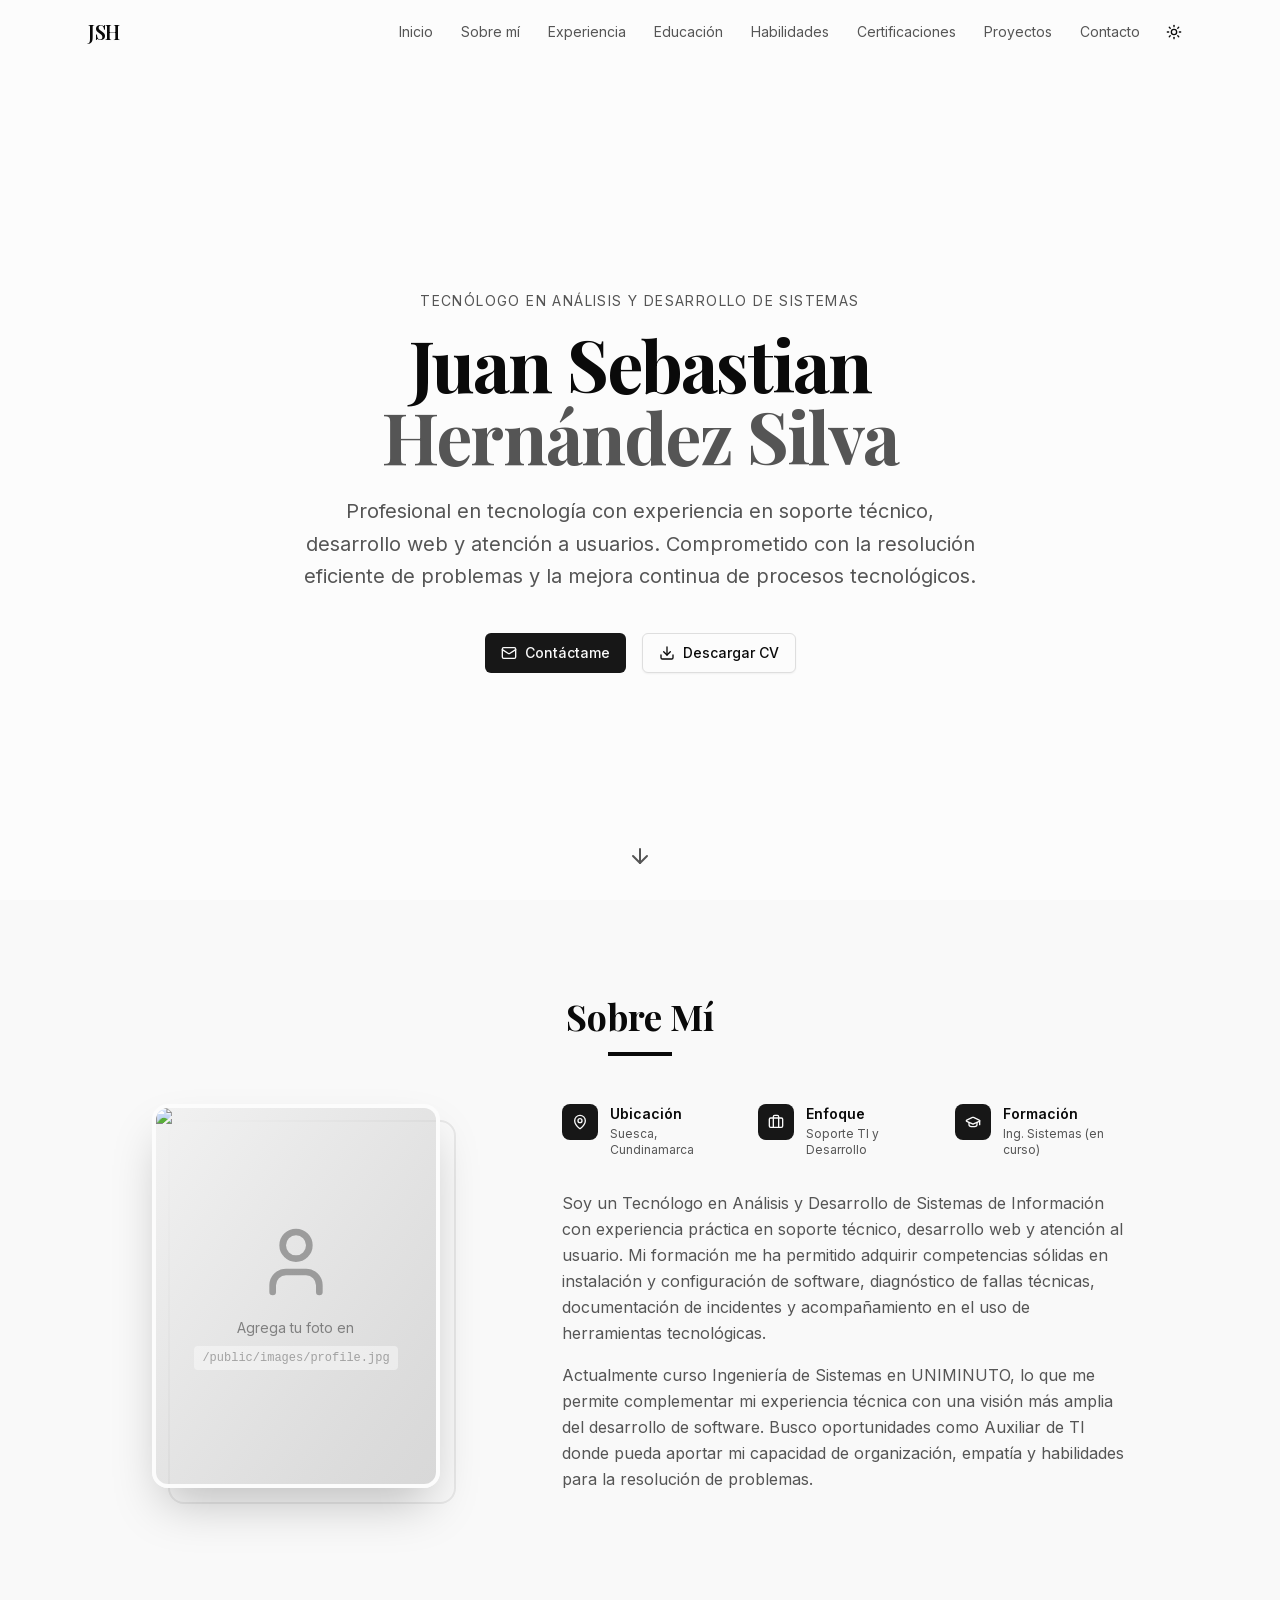
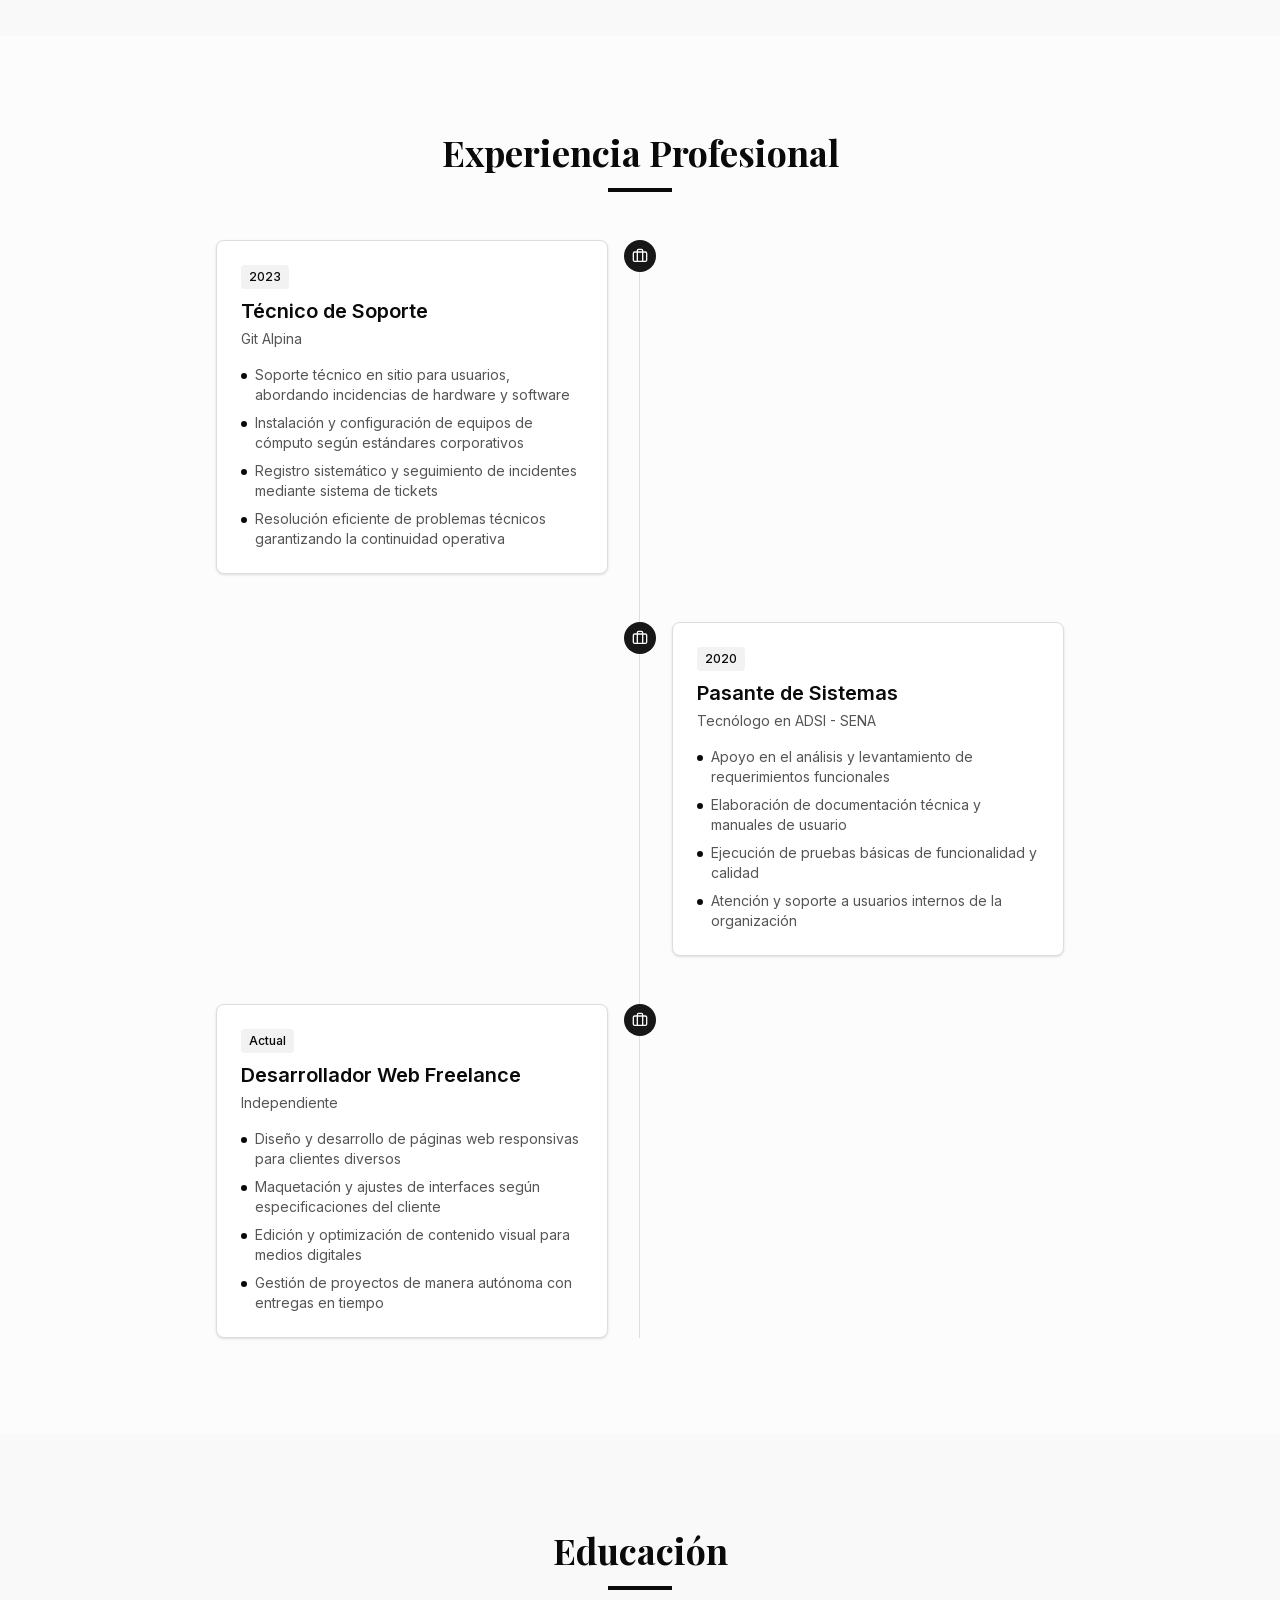
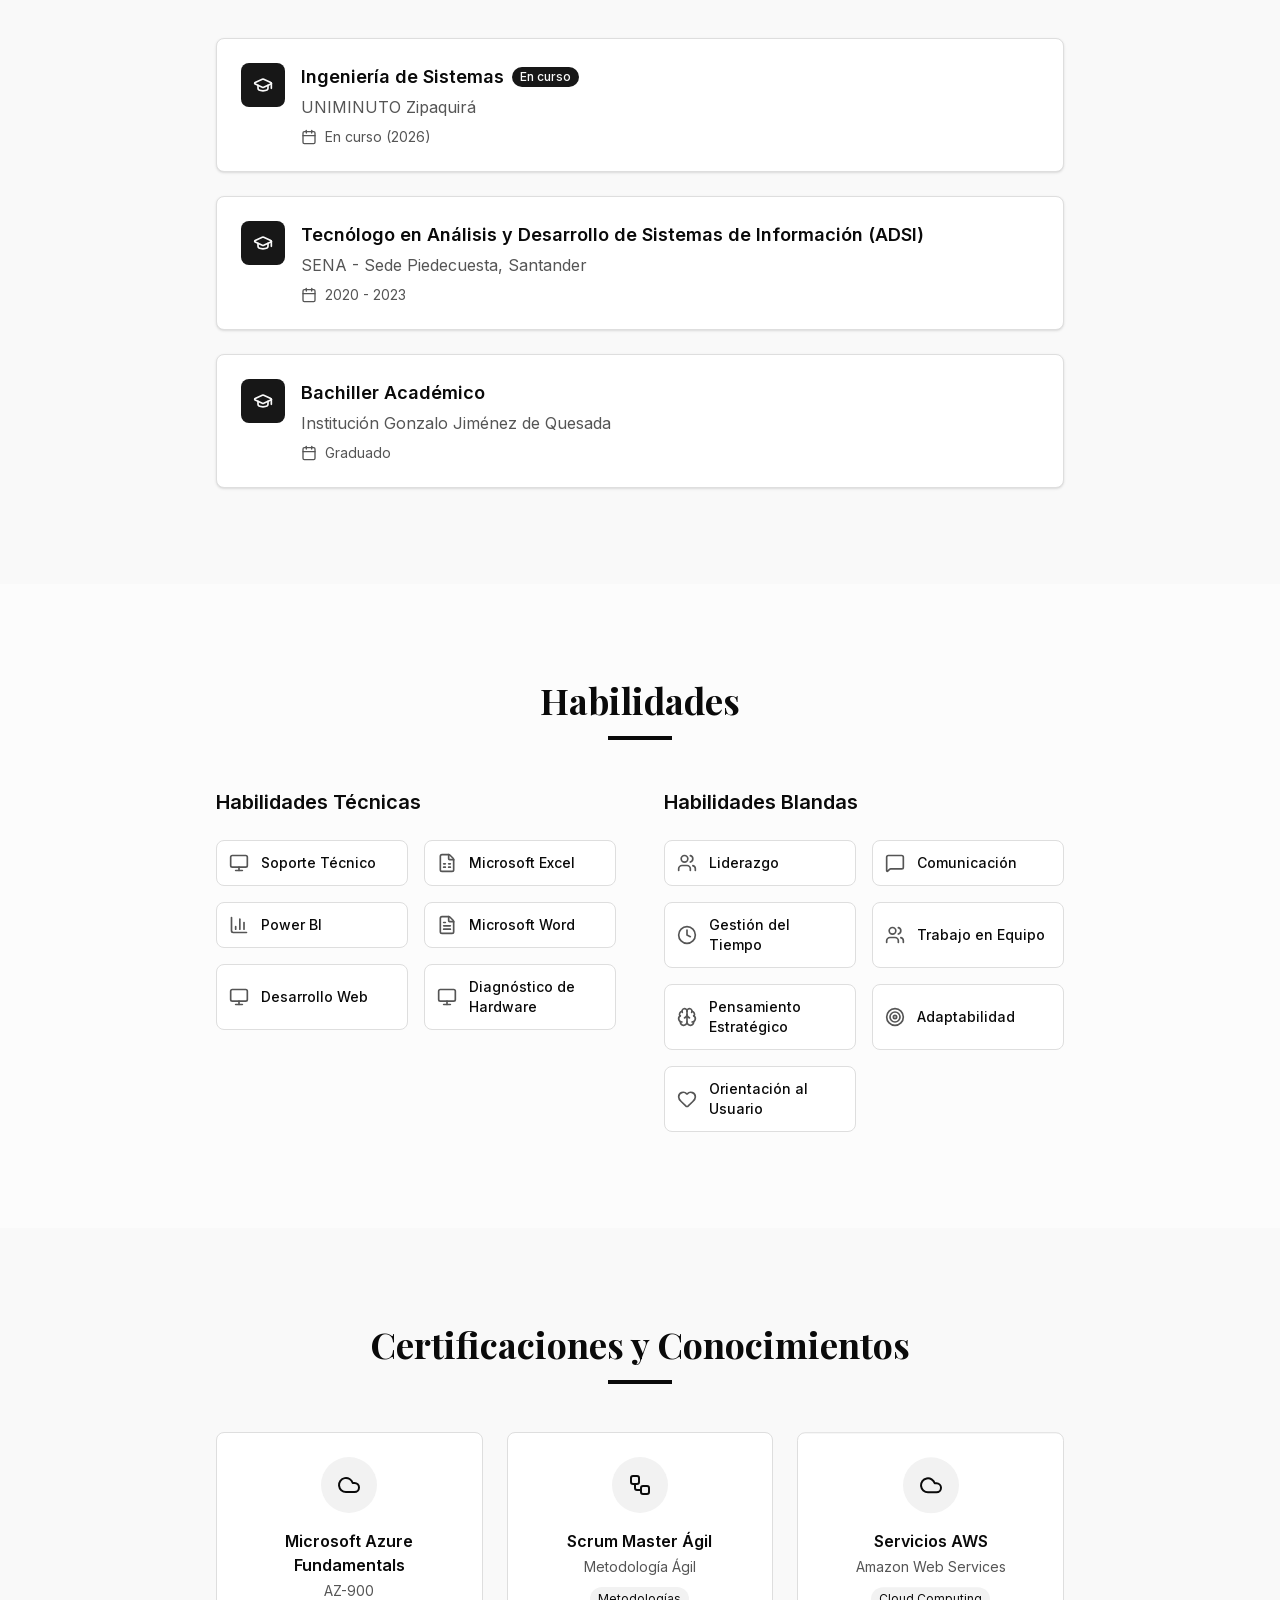
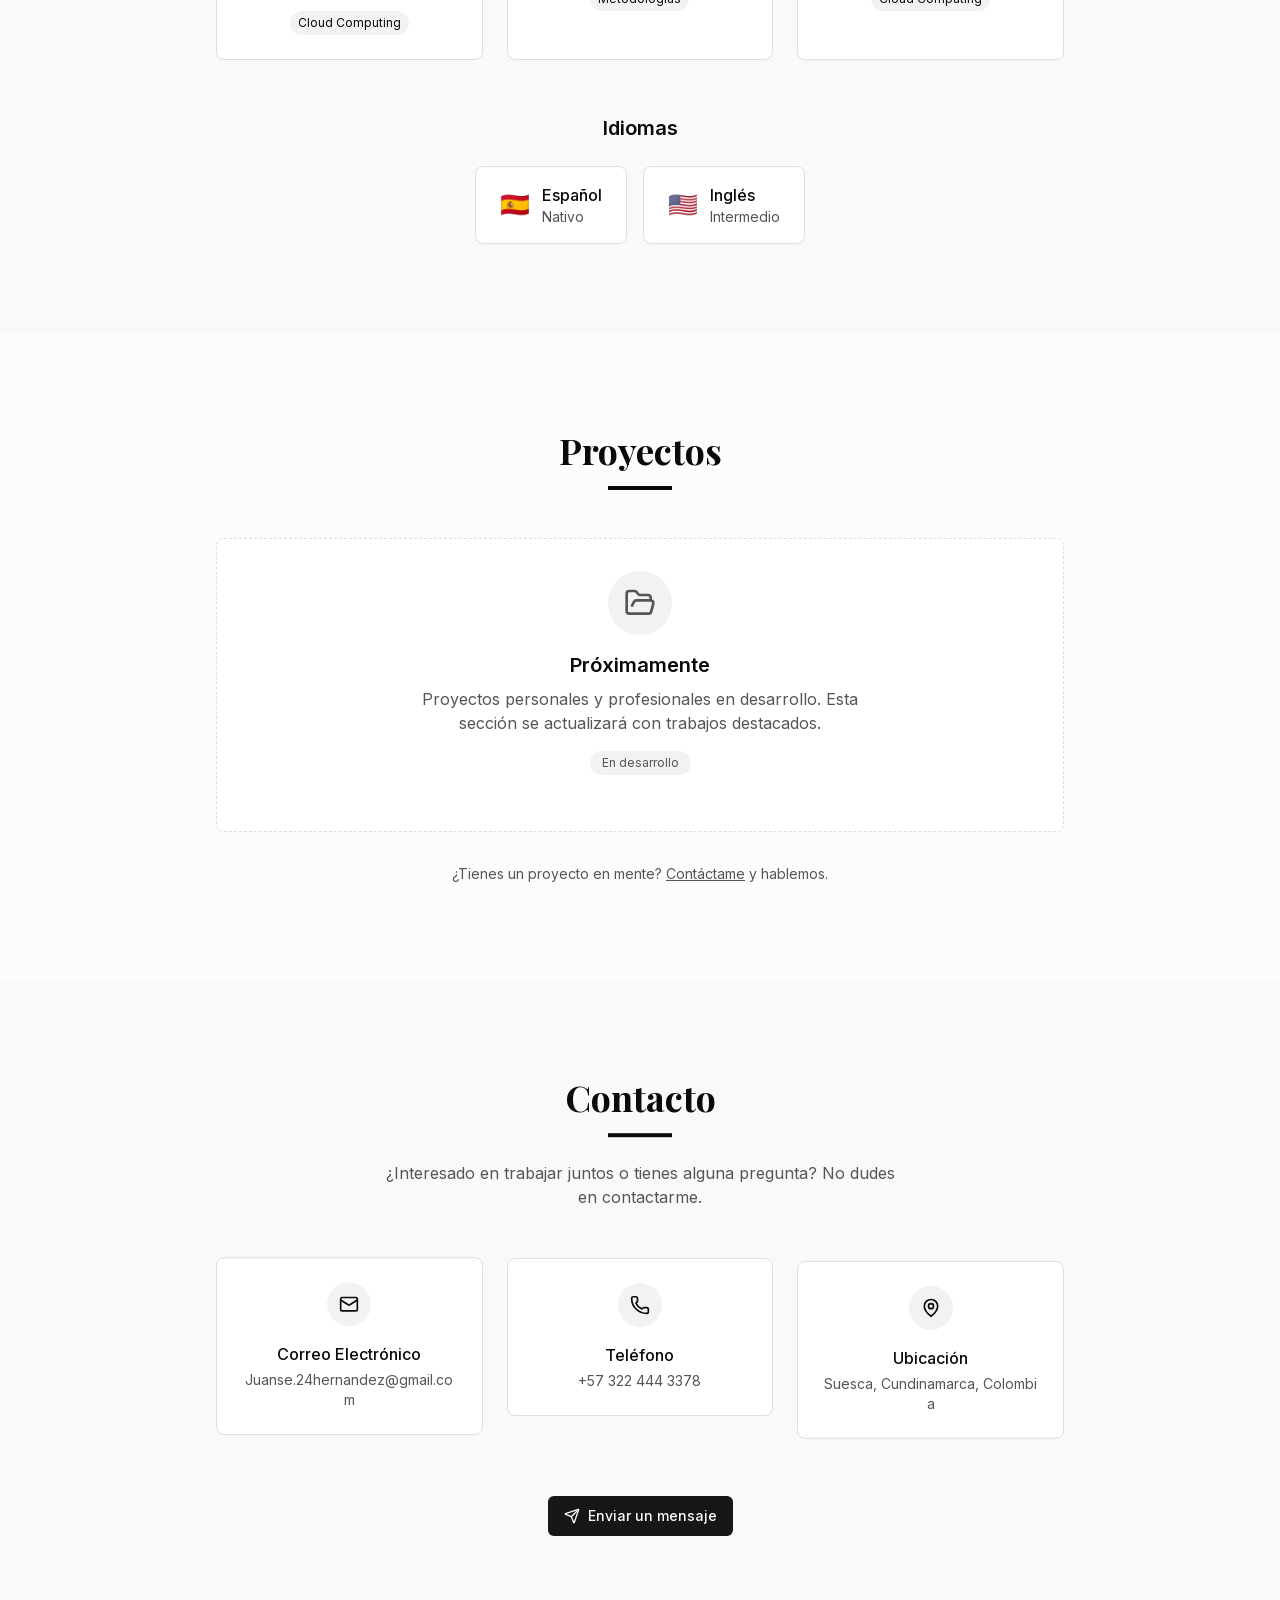
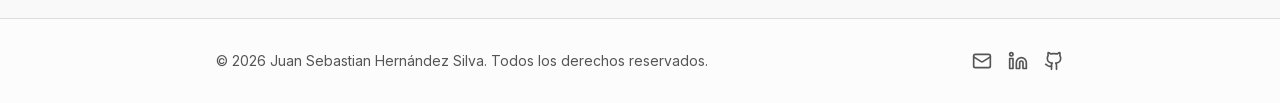
==== index.html @ 6d4cb5ac "Add files via upload Subida inicial del portafolio" ====
<!DOCTYPE html><html lang="es" class="inter_5901b7c6-module__ec5Qua__variable playfair_display_dc3b86c2-module__wRxeBG__variable scroll-smooth"><head><meta charSet="utf-8"/><meta name="viewport" content="width=device-width, initial-scale=1"/><link rel="preload" href="/_next/static/media/2a65768255d6b625-s.p.14by5b4al-y~f.woff2" as="font" crossorigin="" type="font/woff2"/><link rel="preload" href="/_next/static/media/83afe278b6a6bb3c-s.p.0q-301v4kxxnr.woff2" as="font" crossorigin="" type="font/woff2"/><link rel="preload" as="image" imageSrcSet="/_next/image?url=%2Fimages%2Fprofile.jpg&amp;w=640&amp;q=75 640w, /_next/image?url=%2Fimages%2Fprofile.jpg&amp;w=750&amp;q=75 750w, /_next/image?url=%2Fimages%2Fprofile.jpg&amp;w=828&amp;q=75 828w, /_next/image?url=%2Fimages%2Fprofile.jpg&amp;w=1080&amp;q=75 1080w, /_next/image?url=%2Fimages%2Fprofile.jpg&amp;w=1200&amp;q=75 1200w, /_next/image?url=%2Fimages%2Fprofile.jpg&amp;w=1920&amp;q=75 1920w, /_next/image?url=%2Fimages%2Fprofile.jpg&amp;w=2048&amp;q=75 2048w, /_next/image?url=%2Fimages%2Fprofile.jpg&amp;w=3840&amp;q=75 3840w" imageSizes="100vw"/><link rel="stylesheet" href="/_next/static/chunks/0-s3n1zq2.34l.css" data-precedence="next"/><link rel="stylesheet" href="/_next/static/chunks/0ujuxu6v8u19u.css" data-precedence="next"/><link rel="preload" as="script" fetchPriority="low" href="/_next/static/chunks/0y4q0j0fq5u-e.js"/><script src="/_next/static/chunks/0cje14_narrpx.js" async=""></script><script src="/_next/static/chunks/13chjp8arh590.js" async=""></script><script src="/_next/static/chunks/10~x95jhs6ns3.js" async=""></script><script src="/_next/static/chunks/turbopack-0f.t8oub8kh72.js" async=""></script><script src="/_next/static/chunks/08-kluibjif9b.js" async=""></script><script src="/_next/static/chunks/0d3tkj33oycf2.js" async=""></script><script src="/_next/static/chunks/0i1kmwprtdd52.js" async=""></script><meta name="next-size-adjust" content=""/><title>Juan Sebastian Hernández Silva | Tecnólogo ADSI</title><meta name="description" content="Portafolio profesional de Juan Sebastian Hernández Silva - Tecnólogo en Análisis y Desarrollo de Sistemas de Información con experiencia en soporte técnico, desarrollo web y atención a usuarios."/><meta name="author" content="Juan Sebastian Hernández Silva"/><meta name="keywords" content="Tecnólogo ADSI,Soporte TI,Desarrollo Web,Colombia,Sistemas"/><script src="/_next/static/chunks/03~yq9q893hmn.js" noModule=""></script></head><body class="font-sans antialiased bg-background"><div hidden=""><!--$--><!--/$--></div><script>((a,b,c,d,e,f,g,h)=>{let i=document.documentElement,j=["light","dark"];function k(b){var c;(Array.isArray(a)?a:[a]).forEach(a=>{let c="class"===a,d=c&&f?e.map(a=>f[a]||a):e;c?(i.classList.remove(...d),i.classList.add(f&&f[b]?f[b]:b)):i.setAttribute(a,b)}),c=b,h&&j.includes(c)&&(i.style.colorScheme=c)}if(d)k(d);else try{let a=localStorage.getItem(b)||c,d=g&&"system"===a?window.matchMedia("(prefers-color-scheme: dark)").matches?"dark":"light":a;k(d)}catch(a){}})("class","theme","system",null,["light","dark"],null,true,true)</script><main class="min-h-screen"><nav class="fixed top-0 left-0 right-0 z-50 transition-all duration-300 bg-transparent"><div class="max-w-6xl mx-auto px-4 sm:px-6"><div class="flex items-center justify-between h-16"><a href="#inicio" class="font-serif text-xl font-semibold tracking-tight">JSH</a><div class="hidden md:flex items-center gap-1"><a href="#inicio" class="px-3 py-2 text-sm text-muted-foreground hover:text-foreground transition-colors">Inicio</a><a href="#sobre-mi" class="px-3 py-2 text-sm text-muted-foreground hover:text-foreground transition-colors">Sobre mí</a><a href="#experiencia" class="px-3 py-2 text-sm text-muted-foreground hover:text-foreground transition-colors">Experiencia</a><a href="#educacion" class="px-3 py-2 text-sm text-muted-foreground hover:text-foreground transition-colors">Educación</a><a href="#habilidades" class="px-3 py-2 text-sm text-muted-foreground hover:text-foreground transition-colors">Habilidades</a><a href="#certificaciones" class="px-3 py-2 text-sm text-muted-foreground hover:text-foreground transition-colors">Certificaciones</a><a href="#proyectos" class="px-3 py-2 text-sm text-muted-foreground hover:text-foreground transition-colors">Proyectos</a><a href="#contacto" class="px-3 py-2 text-sm text-muted-foreground hover:text-foreground transition-colors">Contacto</a><button data-slot="button" class="inline-flex items-center justify-center gap-2 whitespace-nowrap rounded-md text-sm font-medium transition-all disabled:pointer-events-none disabled:opacity-50 [&amp;_svg]:pointer-events-none [&amp;_svg:not([class*=&#x27;size-&#x27;])]:size-4 shrink-0 [&amp;_svg]:shrink-0 outline-none focus-visible:border-ring focus-visible:ring-ring/50 focus-visible:ring-[3px] aria-invalid:ring-destructive/20 dark:aria-invalid:ring-destructive/40 aria-invalid:border-destructive hover:bg-accent hover:text-accent-foreground dark:hover:bg-accent/50 size-9 h-9 w-9"><span class="sr-only">Cambiar tema</span></button></div><div class="flex md:hidden items-center gap-2"><button data-slot="button" class="inline-flex items-center justify-center gap-2 whitespace-nowrap rounded-md text-sm font-medium transition-all disabled:pointer-events-none disabled:opacity-50 [&amp;_svg]:pointer-events-none [&amp;_svg:not([class*=&#x27;size-&#x27;])]:size-4 shrink-0 [&amp;_svg]:shrink-0 outline-none focus-visible:border-ring focus-visible:ring-ring/50 focus-visible:ring-[3px] aria-invalid:ring-destructive/20 dark:aria-invalid:ring-destructive/40 aria-invalid:border-destructive hover:bg-accent hover:text-accent-foreground dark:hover:bg-accent/50 size-9 h-9 w-9"><span class="sr-only">Cambiar tema</span></button><button data-slot="button" class="inline-flex items-center justify-center gap-2 whitespace-nowrap rounded-md text-sm font-medium transition-all disabled:pointer-events-none disabled:opacity-50 [&amp;_svg]:pointer-events-none [&amp;_svg:not([class*=&#x27;size-&#x27;])]:size-4 shrink-0 [&amp;_svg]:shrink-0 outline-none focus-visible:border-ring focus-visible:ring-ring/50 focus-visible:ring-[3px] aria-invalid:ring-destructive/20 dark:aria-invalid:ring-destructive/40 aria-invalid:border-destructive hover:bg-accent hover:text-accent-foreground dark:hover:bg-accent/50 size-9 h-9 w-9"><svg xmlns="http://www.w3.org/2000/svg" width="24" height="24" viewBox="0 0 24 24" fill="none" stroke="currentColor" stroke-width="2" stroke-linecap="round" stroke-linejoin="round" class="lucide lucide-menu h-5 w-5" aria-hidden="true"><path d="M4 5h16"></path><path d="M4 12h16"></path><path d="M4 19h16"></path></svg></button></div></div></div></nav><section id="inicio" class="min-h-screen flex items-center justify-center relative pt-16"><div class="max-w-4xl mx-auto px-4 sm:px-6 text-center"><div style="opacity:0;transform:translateY(20px)"><p class="text-muted-foreground mb-4 tracking-widest text-sm uppercase">Tecnólogo en Análisis y Desarrollo de Sistemas</p></div><h1 class="font-serif text-4xl sm:text-5xl md:text-6xl lg:text-7xl font-bold tracking-tight mb-6 text-balance" style="opacity:0;transform:translateY(20px)">Juan Sebastian<br/><span class="text-muted-foreground">Hernández Silva</span></h1><p class="text-lg sm:text-xl text-muted-foreground max-w-2xl mx-auto mb-10 leading-relaxed text-pretty" style="opacity:0;transform:translateY(20px)">Profesional en tecnología con experiencia en soporte técnico, desarrollo web y atención a usuarios. Comprometido con la resolución eficiente de problemas y la mejora continua de procesos tecnológicos.</p><div class="flex flex-col sm:flex-row gap-4 justify-center" style="opacity:0;transform:translateY(20px)"><a href="#contacto" data-slot="button" class="inline-flex items-center justify-center whitespace-nowrap text-sm font-medium transition-all disabled:pointer-events-none disabled:opacity-50 [&amp;_svg]:pointer-events-none [&amp;_svg:not([class*=&#x27;size-&#x27;])]:size-4 shrink-0 [&amp;_svg]:shrink-0 outline-none focus-visible:border-ring focus-visible:ring-ring/50 focus-visible:ring-[3px] aria-invalid:ring-destructive/20 dark:aria-invalid:ring-destructive/40 aria-invalid:border-destructive bg-primary text-primary-foreground hover:bg-primary/90 h-10 rounded-md px-6 has-[&gt;svg]:px-4 gap-2"><svg xmlns="http://www.w3.org/2000/svg" width="24" height="24" viewBox="0 0 24 24" fill="none" stroke="currentColor" stroke-width="2" stroke-linecap="round" stroke-linejoin="round" class="lucide lucide-mail h-4 w-4" aria-hidden="true"><path d="m22 7-8.991 5.727a2 2 0 0 1-2.009 0L2 7"></path><rect x="2" y="4" width="20" height="16" rx="2"></rect></svg>Contáctame</a><a href="/cv-juan-sebastian-hernandez.pdf" download="" data-slot="button" class="inline-flex items-center justify-center whitespace-nowrap text-sm font-medium transition-all disabled:pointer-events-none disabled:opacity-50 [&amp;_svg]:pointer-events-none [&amp;_svg:not([class*=&#x27;size-&#x27;])]:size-4 shrink-0 [&amp;_svg]:shrink-0 outline-none focus-visible:border-ring focus-visible:ring-ring/50 focus-visible:ring-[3px] aria-invalid:ring-destructive/20 dark:aria-invalid:ring-destructive/40 aria-invalid:border-destructive border bg-background shadow-xs hover:bg-accent hover:text-accent-foreground dark:bg-input/30 dark:border-input dark:hover:bg-input/50 h-10 rounded-md px-6 has-[&gt;svg]:px-4 gap-2"><svg xmlns="http://www.w3.org/2000/svg" width="24" height="24" viewBox="0 0 24 24" fill="none" stroke="currentColor" stroke-width="2" stroke-linecap="round" stroke-linejoin="round" class="lucide lucide-download h-4 w-4" aria-hidden="true"><path d="M12 15V3"></path><path d="M21 15v4a2 2 0 0 1-2 2H5a2 2 0 0 1-2-2v-4"></path><path d="m7 10 5 5 5-5"></path></svg>Descargar CV</a></div></div><a href="#sobre-mi" class="absolute bottom-8 left-1/2 -translate-x-1/2 text-muted-foreground hover:text-foreground transition-colors" style="opacity:0"><svg xmlns="http://www.w3.org/2000/svg" width="24" height="24" viewBox="0 0 24 24" fill="none" stroke="currentColor" stroke-width="2" stroke-linecap="round" stroke-linejoin="round" class="lucide lucide-arrow-down h-6 w-6 animate-bounce" aria-hidden="true"><path d="M12 5v14"></path><path d="m19 12-7 7-7-7"></path></svg></a></section><section id="sobre-mi" class="py-24 bg-secondary/30"><div class="max-w-5xl mx-auto px-4 sm:px-6"><div style="opacity:0;transform:translateY(40px)"><h2 class="font-serif text-3xl sm:text-4xl font-bold mb-4 text-center">Sobre Mí</h2><div class="w-16 h-1 bg-foreground mx-auto mb-12"></div><div class="grid lg:grid-cols-5 gap-12 items-start mb-12"><div class="lg:col-span-2 flex justify-center lg:justify-start"><div class="relative" style="opacity:0;transform:scale(0.9)"><div class="w-64 h-80 sm:w-72 sm:h-96 relative rounded-2xl overflow-hidden border-4 border-background shadow-2xl"><div class="absolute inset-0 bg-gradient-to-br from-muted to-muted-foreground/20 flex items-center justify-center"><div class="text-center p-6"><svg xmlns="http://www.w3.org/2000/svg" width="24" height="24" viewBox="0 0 24 24" fill="none" stroke="currentColor" stroke-width="2" stroke-linecap="round" stroke-linejoin="round" class="lucide lucide-user h-20 w-20 mx-auto mb-4 text-muted-foreground/50" aria-hidden="true"><path d="M19 21v-2a4 4 0 0 0-4-4H9a4 4 0 0 0-4 4v2"></path><circle cx="12" cy="7" r="4"></circle></svg><p class="text-sm text-muted-foreground/70">Agrega tu foto en</p><code class="text-xs text-muted-foreground/50 bg-background/50 px-2 py-1 rounded mt-2 block">/public/images/profile.jpg</code></div></div><img alt="Juan Sebastian Hernández Silva" decoding="async" data-nimg="fill" class="object-cover" style="position:absolute;height:100%;width:100%;left:0;top:0;right:0;bottom:0;color:transparent" sizes="100vw" srcSet="/_next/image?url=%2Fimages%2Fprofile.jpg&amp;w=640&amp;q=75 640w, /_next/image?url=%2Fimages%2Fprofile.jpg&amp;w=750&amp;q=75 750w, /_next/image?url=%2Fimages%2Fprofile.jpg&amp;w=828&amp;q=75 828w, /_next/image?url=%2Fimages%2Fprofile.jpg&amp;w=1080&amp;q=75 1080w, /_next/image?url=%2Fimages%2Fprofile.jpg&amp;w=1200&amp;q=75 1200w, /_next/image?url=%2Fimages%2Fprofile.jpg&amp;w=1920&amp;q=75 1920w, /_next/image?url=%2Fimages%2Fprofile.jpg&amp;w=2048&amp;q=75 2048w, /_next/image?url=%2Fimages%2Fprofile.jpg&amp;w=3840&amp;q=75 3840w" src="/_next/image?url=%2Fimages%2Fprofile.jpg&amp;w=3840&amp;q=75"/></div><div class="absolute -bottom-4 -right-4 w-full h-full rounded-2xl border-2 border-foreground/10 -z-10"></div></div></div><div class="lg:col-span-3"><div class="grid sm:grid-cols-3 gap-6 mb-8"><div class="flex items-start gap-3"><div class="p-2.5 bg-primary text-primary-foreground rounded-lg shrink-0"><svg xmlns="http://www.w3.org/2000/svg" width="24" height="24" viewBox="0 0 24 24" fill="none" stroke="currentColor" stroke-width="2" stroke-linecap="round" stroke-linejoin="round" class="lucide lucide-map-pin h-4 w-4" aria-hidden="true"><path d="M20 10c0 4.993-5.539 10.193-7.399 11.799a1 1 0 0 1-1.202 0C9.539 20.193 4 14.993 4 10a8 8 0 0 1 16 0"></path><circle cx="12" cy="10" r="3"></circle></svg></div><div><h3 class="font-semibold text-sm mb-0.5">Ubicación</h3><p class="text-muted-foreground text-xs">Suesca, Cundinamarca</p></div></div><div class="flex items-start gap-3"><div class="p-2.5 bg-primary text-primary-foreground rounded-lg shrink-0"><svg xmlns="http://www.w3.org/2000/svg" width="24" height="24" viewBox="0 0 24 24" fill="none" stroke="currentColor" stroke-width="2" stroke-linecap="round" stroke-linejoin="round" class="lucide lucide-briefcase h-4 w-4" aria-hidden="true"><path d="M16 20V4a2 2 0 0 0-2-2h-4a2 2 0 0 0-2 2v16"></path><rect width="20" height="14" x="2" y="6" rx="2"></rect></svg></div><div><h3 class="font-semibold text-sm mb-0.5">Enfoque</h3><p class="text-muted-foreground text-xs">Soporte TI y Desarrollo</p></div></div><div class="flex items-start gap-3"><div class="p-2.5 bg-primary text-primary-foreground rounded-lg shrink-0"><svg xmlns="http://www.w3.org/2000/svg" width="24" height="24" viewBox="0 0 24 24" fill="none" stroke="currentColor" stroke-width="2" stroke-linecap="round" stroke-linejoin="round" class="lucide lucide-graduation-cap h-4 w-4" aria-hidden="true"><path d="M21.42 10.922a1 1 0 0 0-.019-1.838L12.83 5.18a2 2 0 0 0-1.66 0L2.6 9.08a1 1 0 0 0 0 1.832l8.57 3.908a2 2 0 0 0 1.66 0z"></path><path d="M22 10v6"></path><path d="M6 12.5V16a6 3 0 0 0 12 0v-3.5"></path></svg></div><div><h3 class="font-semibold text-sm mb-0.5">Formación</h3><p class="text-muted-foreground text-xs">Ing. Sistemas (en curso)</p></div></div></div><div class="space-y-4"><p class="text-base leading-relaxed text-muted-foreground">Soy un Tecnólogo en Análisis y Desarrollo de Sistemas de Información con experiencia práctica en soporte técnico, desarrollo web y atención al usuario. Mi formación me ha permitido adquirir competencias sólidas en instalación y configuración de software, diagnóstico de fallas técnicas, documentación de incidentes y acompañamiento en el uso de herramientas tecnológicas.</p><p class="text-base leading-relaxed text-muted-foreground">Actualmente curso Ingeniería de Sistemas en UNIMINUTO, lo que me permite complementar mi experiencia técnica con una visión más amplia del desarrollo de software. Busco oportunidades como Auxiliar de TI donde pueda aportar mi capacidad de organización, empatía y habilidades para la resolución de problemas.</p></div></div></div></div></div></section><section id="experiencia" class="py-24"><div class="max-w-4xl mx-auto px-4 sm:px-6"><div style="opacity:0;transform:translateY(40px)"><h2 class="font-serif text-3xl sm:text-4xl font-bold mb-4 text-center">Experiencia Profesional</h2><div class="w-16 h-1 bg-foreground mx-auto mb-12"></div><div class="relative"><div class="absolute left-4 md:left-1/2 top-0 bottom-0 w-px bg-border md:-translate-x-px"></div><div class="relative pl-12 md:pl-0 pb-12 last:pb-0 md:pr-[calc(50%+2rem)]" style="opacity:0;transform:translateY(20px)"><div class="absolute left-0 md:left-1/2 w-8 h-8 bg-primary text-primary-foreground rounded-full flex items-center justify-center md:-translate-x-1/2"><svg xmlns="http://www.w3.org/2000/svg" width="24" height="24" viewBox="0 0 24 24" fill="none" stroke="currentColor" stroke-width="2" stroke-linecap="round" stroke-linejoin="round" class="lucide lucide-briefcase h-4 w-4" aria-hidden="true"><path d="M16 20V4a2 2 0 0 0-2-2h-4a2 2 0 0 0-2 2v16"></path><rect width="20" height="14" x="2" y="6" rx="2"></rect></svg></div><div class="bg-card border border-border rounded-lg p-6 shadow-sm hover:shadow-md transition-shadow"><div class="flex flex-wrap items-center gap-2 mb-2"><span class="text-xs font-medium px-2 py-1 bg-secondary rounded">2023</span></div><h3 class="text-xl font-semibold mb-1">Técnico de Soporte</h3><p class="text-muted-foreground text-sm mb-4">Git Alpina</p><ul class="space-y-2"><li class="text-sm text-muted-foreground flex items-start gap-2"><span class="w-1.5 h-1.5 bg-foreground rounded-full mt-2 shrink-0"></span>Soporte técnico en sitio para usuarios, abordando incidencias de hardware y software</li><li class="text-sm text-muted-foreground flex items-start gap-2"><span class="w-1.5 h-1.5 bg-foreground rounded-full mt-2 shrink-0"></span>Instalación y configuración de equipos de cómputo según estándares corporativos</li><li class="text-sm text-muted-foreground flex items-start gap-2"><span class="w-1.5 h-1.5 bg-foreground rounded-full mt-2 shrink-0"></span>Registro sistemático y seguimiento de incidentes mediante sistema de tickets</li><li class="text-sm text-muted-foreground flex items-start gap-2"><span class="w-1.5 h-1.5 bg-foreground rounded-full mt-2 shrink-0"></span>Resolución eficiente de problemas técnicos garantizando la continuidad operativa</li></ul></div></div><div class="relative pl-12 md:pl-0 pb-12 last:pb-0 md:pl-[calc(50%+2rem)]" style="opacity:0;transform:translateY(20px)"><div class="absolute left-0 md:left-1/2 w-8 h-8 bg-primary text-primary-foreground rounded-full flex items-center justify-center md:-translate-x-1/2"><svg xmlns="http://www.w3.org/2000/svg" width="24" height="24" viewBox="0 0 24 24" fill="none" stroke="currentColor" stroke-width="2" stroke-linecap="round" stroke-linejoin="round" class="lucide lucide-briefcase h-4 w-4" aria-hidden="true"><path d="M16 20V4a2 2 0 0 0-2-2h-4a2 2 0 0 0-2 2v16"></path><rect width="20" height="14" x="2" y="6" rx="2"></rect></svg></div><div class="bg-card border border-border rounded-lg p-6 shadow-sm hover:shadow-md transition-shadow"><div class="flex flex-wrap items-center gap-2 mb-2"><span class="text-xs font-medium px-2 py-1 bg-secondary rounded">2020</span></div><h3 class="text-xl font-semibold mb-1">Pasante de Sistemas</h3><p class="text-muted-foreground text-sm mb-4">Tecnólogo en ADSI - SENA</p><ul class="space-y-2"><li class="text-sm text-muted-foreground flex items-start gap-2"><span class="w-1.5 h-1.5 bg-foreground rounded-full mt-2 shrink-0"></span>Apoyo en el análisis y levantamiento de requerimientos funcionales</li><li class="text-sm text-muted-foreground flex items-start gap-2"><span class="w-1.5 h-1.5 bg-foreground rounded-full mt-2 shrink-0"></span>Elaboración de documentación técnica y manuales de usuario</li><li class="text-sm text-muted-foreground flex items-start gap-2"><span class="w-1.5 h-1.5 bg-foreground rounded-full mt-2 shrink-0"></span>Ejecución de pruebas básicas de funcionalidad y calidad</li><li class="text-sm text-muted-foreground flex items-start gap-2"><span class="w-1.5 h-1.5 bg-foreground rounded-full mt-2 shrink-0"></span>Atención y soporte a usuarios internos de la organización</li></ul></div></div><div class="relative pl-12 md:pl-0 pb-12 last:pb-0 md:pr-[calc(50%+2rem)]" style="opacity:0;transform:translateY(20px)"><div class="absolute left-0 md:left-1/2 w-8 h-8 bg-primary text-primary-foreground rounded-full flex items-center justify-center md:-translate-x-1/2"><svg xmlns="http://www.w3.org/2000/svg" width="24" height="24" viewBox="0 0 24 24" fill="none" stroke="currentColor" stroke-width="2" stroke-linecap="round" stroke-linejoin="round" class="lucide lucide-briefcase h-4 w-4" aria-hidden="true"><path d="M16 20V4a2 2 0 0 0-2-2h-4a2 2 0 0 0-2 2v16"></path><rect width="20" height="14" x="2" y="6" rx="2"></rect></svg></div><div class="bg-card border border-border rounded-lg p-6 shadow-sm hover:shadow-md transition-shadow"><div class="flex flex-wrap items-center gap-2 mb-2"><span class="text-xs font-medium px-2 py-1 bg-secondary rounded">Actual</span></div><h3 class="text-xl font-semibold mb-1">Desarrollador Web Freelance</h3><p class="text-muted-foreground text-sm mb-4">Independiente</p><ul class="space-y-2"><li class="text-sm text-muted-foreground flex items-start gap-2"><span class="w-1.5 h-1.5 bg-foreground rounded-full mt-2 shrink-0"></span>Diseño y desarrollo de páginas web responsivas para clientes diversos</li><li class="text-sm text-muted-foreground flex items-start gap-2"><span class="w-1.5 h-1.5 bg-foreground rounded-full mt-2 shrink-0"></span>Maquetación y ajustes de interfaces según especificaciones del cliente</li><li class="text-sm text-muted-foreground flex items-start gap-2"><span class="w-1.5 h-1.5 bg-foreground rounded-full mt-2 shrink-0"></span>Edición y optimización de contenido visual para medios digitales</li><li class="text-sm text-muted-foreground flex items-start gap-2"><span class="w-1.5 h-1.5 bg-foreground rounded-full mt-2 shrink-0"></span>Gestión de proyectos de manera autónoma con entregas en tiempo</li></ul></div></div></div></div></div></section><section id="educacion" class="py-24 bg-secondary/30"><div class="max-w-4xl mx-auto px-4 sm:px-6"><div style="opacity:0;transform:translateY(40px)"><h2 class="font-serif text-3xl sm:text-4xl font-bold mb-4 text-center">Educación</h2><div class="w-16 h-1 bg-foreground mx-auto mb-12"></div><div class="grid gap-6"><div class="bg-card border border-border rounded-lg p-6 shadow-sm hover:shadow-md transition-shadow" style="opacity:0;transform:translateX(-20px)"><div class="flex items-start gap-4"><div class="p-3 bg-primary text-primary-foreground rounded-lg shrink-0"><svg xmlns="http://www.w3.org/2000/svg" width="24" height="24" viewBox="0 0 24 24" fill="none" stroke="currentColor" stroke-width="2" stroke-linecap="round" stroke-linejoin="round" class="lucide lucide-graduation-cap h-5 w-5" aria-hidden="true"><path d="M21.42 10.922a1 1 0 0 0-.019-1.838L12.83 5.18a2 2 0 0 0-1.66 0L2.6 9.08a1 1 0 0 0 0 1.832l8.57 3.908a2 2 0 0 0 1.66 0z"></path><path d="M22 10v6"></path><path d="M6 12.5V16a6 3 0 0 0 12 0v-3.5"></path></svg></div><div class="flex-1"><div class="flex flex-wrap items-center gap-2 mb-1"><h3 class="text-lg font-semibold">Ingeniería de Sistemas</h3><span class="text-xs font-medium px-2 py-0.5 bg-primary text-primary-foreground rounded-full">En curso</span></div><p class="text-muted-foreground mb-2">UNIMINUTO Zipaquirá</p><div class="flex items-center gap-2 text-sm text-muted-foreground"><svg xmlns="http://www.w3.org/2000/svg" width="24" height="24" viewBox="0 0 24 24" fill="none" stroke="currentColor" stroke-width="2" stroke-linecap="round" stroke-linejoin="round" class="lucide lucide-calendar h-4 w-4" aria-hidden="true"><path d="M8 2v4"></path><path d="M16 2v4"></path><rect width="18" height="18" x="3" y="4" rx="2"></rect><path d="M3 10h18"></path></svg>En curso (2026)</div></div></div></div><div class="bg-card border border-border rounded-lg p-6 shadow-sm hover:shadow-md transition-shadow" style="opacity:0;transform:translateX(-20px)"><div class="flex items-start gap-4"><div class="p-3 bg-primary text-primary-foreground rounded-lg shrink-0"><svg xmlns="http://www.w3.org/2000/svg" width="24" height="24" viewBox="0 0 24 24" fill="none" stroke="currentColor" stroke-width="2" stroke-linecap="round" stroke-linejoin="round" class="lucide lucide-graduation-cap h-5 w-5" aria-hidden="true"><path d="M21.42 10.922a1 1 0 0 0-.019-1.838L12.83 5.18a2 2 0 0 0-1.66 0L2.6 9.08a1 1 0 0 0 0 1.832l8.57 3.908a2 2 0 0 0 1.66 0z"></path><path d="M22 10v6"></path><path d="M6 12.5V16a6 3 0 0 0 12 0v-3.5"></path></svg></div><div class="flex-1"><div class="flex flex-wrap items-center gap-2 mb-1"><h3 class="text-lg font-semibold">Tecnólogo en Análisis y Desarrollo de Sistemas de Información (ADSI)</h3></div><p class="text-muted-foreground mb-2">SENA - Sede Piedecuesta, Santander</p><div class="flex items-center gap-2 text-sm text-muted-foreground"><svg xmlns="http://www.w3.org/2000/svg" width="24" height="24" viewBox="0 0 24 24" fill="none" stroke="currentColor" stroke-width="2" stroke-linecap="round" stroke-linejoin="round" class="lucide lucide-calendar h-4 w-4" aria-hidden="true"><path d="M8 2v4"></path><path d="M16 2v4"></path><rect width="18" height="18" x="3" y="4" rx="2"></rect><path d="M3 10h18"></path></svg>2020 - 2023</div></div></div></div><div class="bg-card border border-border rounded-lg p-6 shadow-sm hover:shadow-md transition-shadow" style="opacity:0;transform:translateX(-20px)"><div class="flex items-start gap-4"><div class="p-3 bg-primary text-primary-foreground rounded-lg shrink-0"><svg xmlns="http://www.w3.org/2000/svg" width="24" height="24" viewBox="0 0 24 24" fill="none" stroke="currentColor" stroke-width="2" stroke-linecap="round" stroke-linejoin="round" class="lucide lucide-graduation-cap h-5 w-5" aria-hidden="true"><path d="M21.42 10.922a1 1 0 0 0-.019-1.838L12.83 5.18a2 2 0 0 0-1.66 0L2.6 9.08a1 1 0 0 0 0 1.832l8.57 3.908a2 2 0 0 0 1.66 0z"></path><path d="M22 10v6"></path><path d="M6 12.5V16a6 3 0 0 0 12 0v-3.5"></path></svg></div><div class="flex-1"><div class="flex flex-wrap items-center gap-2 mb-1"><h3 class="text-lg font-semibold">Bachiller Académico</h3></div><p class="text-muted-foreground mb-2">Institución Gonzalo Jiménez de Quesada</p><div class="flex items-center gap-2 text-sm text-muted-foreground"><svg xmlns="http://www.w3.org/2000/svg" width="24" height="24" viewBox="0 0 24 24" fill="none" stroke="currentColor" stroke-width="2" stroke-linecap="round" stroke-linejoin="round" class="lucide lucide-calendar h-4 w-4" aria-hidden="true"><path d="M8 2v4"></path><path d="M16 2v4"></path><rect width="18" height="18" x="3" y="4" rx="2"></rect><path d="M3 10h18"></path></svg>Graduado</div></div></div></div></div></div></div></section><section id="habilidades" class="py-24"><div class="max-w-4xl mx-auto px-4 sm:px-6"><div style="opacity:0;transform:translateY(40px)"><h2 class="font-serif text-3xl sm:text-4xl font-bold mb-4 text-center">Habilidades</h2><div class="w-16 h-1 bg-foreground mx-auto mb-12"></div><div class="grid md:grid-cols-2 gap-12"><div><h3 class="text-xl font-semibold mb-6 text-center md:text-left">Habilidades Técnicas</h3><div class="grid grid-cols-2 gap-4"><div class="flex items-center gap-3 p-3 bg-card border border-border rounded-lg hover:border-foreground/30 transition-colors" style="opacity:0;transform:scale(0.9)"><svg xmlns="http://www.w3.org/2000/svg" width="24" height="24" viewBox="0 0 24 24" fill="none" stroke="currentColor" stroke-width="2" stroke-linecap="round" stroke-linejoin="round" class="lucide lucide-monitor h-5 w-5 text-muted-foreground shrink-0" aria-hidden="true"><rect width="20" height="14" x="2" y="3" rx="2"></rect><line x1="8" x2="16" y1="21" y2="21"></line><line x1="12" x2="12" y1="17" y2="21"></line></svg><span class="text-sm font-medium">Soporte Técnico</span></div><div class="flex items-center gap-3 p-3 bg-card border border-border rounded-lg hover:border-foreground/30 transition-colors" style="opacity:0;transform:scale(0.9)"><svg xmlns="http://www.w3.org/2000/svg" width="24" height="24" viewBox="0 0 24 24" fill="none" stroke="currentColor" stroke-width="2" stroke-linecap="round" stroke-linejoin="round" class="lucide lucide-file-spreadsheet h-5 w-5 text-muted-foreground shrink-0" aria-hidden="true"><path d="M6 22a2 2 0 0 1-2-2V4a2 2 0 0 1 2-2h8a2.4 2.4 0 0 1 1.704.706l3.588 3.588A2.4 2.4 0 0 1 20 8v12a2 2 0 0 1-2 2z"></path><path d="M14 2v5a1 1 0 0 0 1 1h5"></path><path d="M8 13h2"></path><path d="M14 13h2"></path><path d="M8 17h2"></path><path d="M14 17h2"></path></svg><span class="text-sm font-medium">Microsoft Excel</span></div><div class="flex items-center gap-3 p-3 bg-card border border-border rounded-lg hover:border-foreground/30 transition-colors" style="opacity:0;transform:scale(0.9)"><svg xmlns="http://www.w3.org/2000/svg" width="24" height="24" viewBox="0 0 24 24" fill="none" stroke="currentColor" stroke-width="2" stroke-linecap="round" stroke-linejoin="round" class="lucide lucide-chart-column h-5 w-5 text-muted-foreground shrink-0" aria-hidden="true"><path d="M3 3v16a2 2 0 0 0 2 2h16"></path><path d="M18 17V9"></path><path d="M13 17V5"></path><path d="M8 17v-3"></path></svg><span class="text-sm font-medium">Power BI</span></div><div class="flex items-center gap-3 p-3 bg-card border border-border rounded-lg hover:border-foreground/30 transition-colors" style="opacity:0;transform:scale(0.9)"><svg xmlns="http://www.w3.org/2000/svg" width="24" height="24" viewBox="0 0 24 24" fill="none" stroke="currentColor" stroke-width="2" stroke-linecap="round" stroke-linejoin="round" class="lucide lucide-file-text h-5 w-5 text-muted-foreground shrink-0" aria-hidden="true"><path d="M6 22a2 2 0 0 1-2-2V4a2 2 0 0 1 2-2h8a2.4 2.4 0 0 1 1.704.706l3.588 3.588A2.4 2.4 0 0 1 20 8v12a2 2 0 0 1-2 2z"></path><path d="M14 2v5a1 1 0 0 0 1 1h5"></path><path d="M10 9H8"></path><path d="M16 13H8"></path><path d="M16 17H8"></path></svg><span class="text-sm font-medium">Microsoft Word</span></div><div class="flex items-center gap-3 p-3 bg-card border border-border rounded-lg hover:border-foreground/30 transition-colors" style="opacity:0;transform:scale(0.9)"><svg xmlns="http://www.w3.org/2000/svg" width="24" height="24" viewBox="0 0 24 24" fill="none" stroke="currentColor" stroke-width="2" stroke-linecap="round" stroke-linejoin="round" class="lucide lucide-monitor h-5 w-5 text-muted-foreground shrink-0" aria-hidden="true"><rect width="20" height="14" x="2" y="3" rx="2"></rect><line x1="8" x2="16" y1="21" y2="21"></line><line x1="12" x2="12" y1="17" y2="21"></line></svg><span class="text-sm font-medium">Desarrollo Web</span></div><div class="flex items-center gap-3 p-3 bg-card border border-border rounded-lg hover:border-foreground/30 transition-colors" style="opacity:0;transform:scale(0.9)"><svg xmlns="http://www.w3.org/2000/svg" width="24" height="24" viewBox="0 0 24 24" fill="none" stroke="currentColor" stroke-width="2" stroke-linecap="round" stroke-linejoin="round" class="lucide lucide-monitor h-5 w-5 text-muted-foreground shrink-0" aria-hidden="true"><rect width="20" height="14" x="2" y="3" rx="2"></rect><line x1="8" x2="16" y1="21" y2="21"></line><line x1="12" x2="12" y1="17" y2="21"></line></svg><span class="text-sm font-medium">Diagnóstico de Hardware</span></div></div></div><div><h3 class="text-xl font-semibold mb-6 text-center md:text-left">Habilidades Blandas</h3><div class="grid grid-cols-2 gap-4"><div class="flex items-center gap-3 p-3 bg-card border border-border rounded-lg hover:border-foreground/30 transition-colors" style="opacity:0;transform:scale(0.9)"><svg xmlns="http://www.w3.org/2000/svg" width="24" height="24" viewBox="0 0 24 24" fill="none" stroke="currentColor" stroke-width="2" stroke-linecap="round" stroke-linejoin="round" class="lucide lucide-users h-5 w-5 text-muted-foreground shrink-0" aria-hidden="true"><path d="M16 21v-2a4 4 0 0 0-4-4H6a4 4 0 0 0-4 4v2"></path><path d="M16 3.128a4 4 0 0 1 0 7.744"></path><path d="M22 21v-2a4 4 0 0 0-3-3.87"></path><circle cx="9" cy="7" r="4"></circle></svg><span class="text-sm font-medium">Liderazgo</span></div><div class="flex items-center gap-3 p-3 bg-card border border-border rounded-lg hover:border-foreground/30 transition-colors" style="opacity:0;transform:scale(0.9)"><svg xmlns="http://www.w3.org/2000/svg" width="24" height="24" viewBox="0 0 24 24" fill="none" stroke="currentColor" stroke-width="2" stroke-linecap="round" stroke-linejoin="round" class="lucide lucide-message-square h-5 w-5 text-muted-foreground shrink-0" aria-hidden="true"><path d="M22 17a2 2 0 0 1-2 2H6.828a2 2 0 0 0-1.414.586l-2.202 2.202A.71.71 0 0 1 2 21.286V5a2 2 0 0 1 2-2h16a2 2 0 0 1 2 2z"></path></svg><span class="text-sm font-medium">Comunicación</span></div><div class="flex items-center gap-3 p-3 bg-card border border-border rounded-lg hover:border-foreground/30 transition-colors" style="opacity:0;transform:scale(0.9)"><svg xmlns="http://www.w3.org/2000/svg" width="24" height="24" viewBox="0 0 24 24" fill="none" stroke="currentColor" stroke-width="2" stroke-linecap="round" stroke-linejoin="round" class="lucide lucide-clock h-5 w-5 text-muted-foreground shrink-0" aria-hidden="true"><path d="M12 6v6l4 2"></path><circle cx="12" cy="12" r="10"></circle></svg><span class="text-sm font-medium">Gestión del Tiempo</span></div><div class="flex items-center gap-3 p-3 bg-card border border-border rounded-lg hover:border-foreground/30 transition-colors" style="opacity:0;transform:scale(0.9)"><svg xmlns="http://www.w3.org/2000/svg" width="24" height="24" viewBox="0 0 24 24" fill="none" stroke="currentColor" stroke-width="2" stroke-linecap="round" stroke-linejoin="round" class="lucide lucide-users h-5 w-5 text-muted-foreground shrink-0" aria-hidden="true"><path d="M16 21v-2a4 4 0 0 0-4-4H6a4 4 0 0 0-4 4v2"></path><path d="M16 3.128a4 4 0 0 1 0 7.744"></path><path d="M22 21v-2a4 4 0 0 0-3-3.87"></path><circle cx="9" cy="7" r="4"></circle></svg><span class="text-sm font-medium">Trabajo en Equipo</span></div><div class="flex items-center gap-3 p-3 bg-card border border-border rounded-lg hover:border-foreground/30 transition-colors" style="opacity:0;transform:scale(0.9)"><svg xmlns="http://www.w3.org/2000/svg" width="24" height="24" viewBox="0 0 24 24" fill="none" stroke="currentColor" stroke-width="2" stroke-linecap="round" stroke-linejoin="round" class="lucide lucide-brain h-5 w-5 text-muted-foreground shrink-0" aria-hidden="true"><path d="M12 18V5"></path><path d="M15 13a4.17 4.17 0 0 1-3-4 4.17 4.17 0 0 1-3 4"></path><path d="M17.598 6.5A3 3 0 1 0 12 5a3 3 0 1 0-5.598 1.5"></path><path d="M17.997 5.125a4 4 0 0 1 2.526 5.77"></path><path d="M18 18a4 4 0 0 0 2-7.464"></path><path d="M19.967 17.483A4 4 0 1 1 12 18a4 4 0 1 1-7.967-.517"></path><path d="M6 18a4 4 0 0 1-2-7.464"></path><path d="M6.003 5.125a4 4 0 0 0-2.526 5.77"></path></svg><span class="text-sm font-medium">Pensamiento Estratégico</span></div><div class="flex items-center gap-3 p-3 bg-card border border-border rounded-lg hover:border-foreground/30 transition-colors" style="opacity:0;transform:scale(0.9)"><svg xmlns="http://www.w3.org/2000/svg" width="24" height="24" viewBox="0 0 24 24" fill="none" stroke="currentColor" stroke-width="2" stroke-linecap="round" stroke-linejoin="round" class="lucide lucide-target h-5 w-5 text-muted-foreground shrink-0" aria-hidden="true"><circle cx="12" cy="12" r="10"></circle><circle cx="12" cy="12" r="6"></circle><circle cx="12" cy="12" r="2"></circle></svg><span class="text-sm font-medium">Adaptabilidad</span></div><div class="flex items-center gap-3 p-3 bg-card border border-border rounded-lg hover:border-foreground/30 transition-colors" style="opacity:0;transform:scale(0.9)"><svg xmlns="http://www.w3.org/2000/svg" width="24" height="24" viewBox="0 0 24 24" fill="none" stroke="currentColor" stroke-width="2" stroke-linecap="round" stroke-linejoin="round" class="lucide lucide-heart h-5 w-5 text-muted-foreground shrink-0" aria-hidden="true"><path d="M2 9.5a5.5 5.5 0 0 1 9.591-3.676.56.56 0 0 0 .818 0A5.49 5.49 0 0 1 22 9.5c0 2.29-1.5 4-3 5.5l-5.492 5.313a2 2 0 0 1-3 .019L5 15c-1.5-1.5-3-3.2-3-5.5"></path></svg><span class="text-sm font-medium">Orientación al Usuario</span></div></div></div></div></div></div></section><section id="certificaciones" class="py-24 bg-secondary/30"><div class="max-w-4xl mx-auto px-4 sm:px-6"><div style="opacity:0;transform:translateY(40px)"><h2 class="font-serif text-3xl sm:text-4xl font-bold mb-4 text-center">Certificaciones y Conocimientos</h2><div class="w-16 h-1 bg-foreground mx-auto mb-12"></div><div class="grid sm:grid-cols-2 lg:grid-cols-3 gap-6"><div class="bg-card border border-border rounded-lg p-6 text-center hover:shadow-md transition-shadow group" style="opacity:0;transform:translateY(20px)"><div class="inline-flex p-4 bg-secondary rounded-full mb-4 group-hover:bg-primary group-hover:text-primary-foreground transition-colors"><svg xmlns="http://www.w3.org/2000/svg" width="24" height="24" viewBox="0 0 24 24" fill="none" stroke="currentColor" stroke-width="2" stroke-linecap="round" stroke-linejoin="round" class="lucide lucide-cloud h-6 w-6" aria-hidden="true"><path d="M17.5 19H9a7 7 0 1 1 6.71-9h1.79a4.5 4.5 0 1 1 0 9Z"></path></svg></div><h3 class="font-semibold mb-1">Microsoft Azure Fundamentals</h3><p class="text-sm text-muted-foreground mb-2">AZ-900</p><span class="inline-block text-xs px-2 py-1 bg-secondary rounded-full">Cloud Computing</span></div><div class="bg-card border border-border rounded-lg p-6 text-center hover:shadow-md transition-shadow group" style="opacity:0;transform:translateY(20px)"><div class="inline-flex p-4 bg-secondary rounded-full mb-4 group-hover:bg-primary group-hover:text-primary-foreground transition-colors"><svg xmlns="http://www.w3.org/2000/svg" width="24" height="24" viewBox="0 0 24 24" fill="none" stroke="currentColor" stroke-width="2" stroke-linecap="round" stroke-linejoin="round" class="lucide lucide-workflow h-6 w-6" aria-hidden="true"><rect width="8" height="8" x="3" y="3" rx="2"></rect><path d="M7 11v4a2 2 0 0 0 2 2h4"></path><rect width="8" height="8" x="13" y="13" rx="2"></rect></svg></div><h3 class="font-semibold mb-1">Scrum Master Ágil</h3><p class="text-sm text-muted-foreground mb-2">Metodología Ágil</p><span class="inline-block text-xs px-2 py-1 bg-secondary rounded-full">Metodologías</span></div><div class="bg-card border border-border rounded-lg p-6 text-center hover:shadow-md transition-shadow group" style="opacity:0;transform:translateY(20px)"><div class="inline-flex p-4 bg-secondary rounded-full mb-4 group-hover:bg-primary group-hover:text-primary-foreground transition-colors"><svg xmlns="http://www.w3.org/2000/svg" width="24" height="24" viewBox="0 0 24 24" fill="none" stroke="currentColor" stroke-width="2" stroke-linecap="round" stroke-linejoin="round" class="lucide lucide-cloud h-6 w-6" aria-hidden="true"><path d="M17.5 19H9a7 7 0 1 1 6.71-9h1.79a4.5 4.5 0 1 1 0 9Z"></path></svg></div><h3 class="font-semibold mb-1">Servicios AWS</h3><p class="text-sm text-muted-foreground mb-2">Amazon Web Services</p><span class="inline-block text-xs px-2 py-1 bg-secondary rounded-full">Cloud Computing</span></div></div><div class="mt-12" style="opacity:0;transform:translateY(20px)"><h3 class="text-xl font-semibold mb-6 text-center">Idiomas</h3><div class="flex flex-wrap justify-center gap-4"><div class="bg-card border border-border rounded-lg px-6 py-4 flex items-center gap-3"><span class="text-2xl">🇪🇸</span><div><p class="font-medium">Español</p><p class="text-sm text-muted-foreground">Nativo</p></div></div><div class="bg-card border border-border rounded-lg px-6 py-4 flex items-center gap-3"><span class="text-2xl">🇺🇸</span><div><p class="font-medium">Inglés</p><p class="text-sm text-muted-foreground">Intermedio</p></div></div></div></div></div></div></section><section id="proyectos" class="py-24"><div class="max-w-4xl mx-auto px-4 sm:px-6"><div style="opacity:0;transform:translateY(40px)"><h2 class="font-serif text-3xl sm:text-4xl font-bold mb-4 text-center">Proyectos</h2><div class="w-16 h-1 bg-foreground mx-auto mb-12"></div><div class="grid gap-6"><div class="bg-card border border-border rounded-lg p-8 text-center border-dashed" style="opacity:0;transform:translateY(20px)"><div class="inline-flex p-4 bg-secondary rounded-full mb-4"><svg xmlns="http://www.w3.org/2000/svg" width="24" height="24" viewBox="0 0 24 24" fill="none" stroke="currentColor" stroke-width="2" stroke-linecap="round" stroke-linejoin="round" class="lucide lucide-folder-open h-8 w-8 text-muted-foreground" aria-hidden="true"><path d="m6 14 1.5-2.9A2 2 0 0 1 9.24 10H20a2 2 0 0 1 1.94 2.5l-1.54 6a2 2 0 0 1-1.95 1.5H4a2 2 0 0 1-2-2V5a2 2 0 0 1 2-2h3.9a2 2 0 0 1 1.69.9l.81 1.2a2 2 0 0 0 1.67.9H18a2 2 0 0 1 2 2v2"></path></svg></div><h3 class="text-xl font-semibold mb-2">Próximamente</h3><p class="text-muted-foreground mb-4 max-w-md mx-auto">Proyectos personales y profesionales en desarrollo. Esta sección se actualizará con trabajos destacados.</p><div class="flex flex-wrap justify-center gap-2 mb-6"><span class="text-xs px-3 py-1 bg-secondary rounded-full text-muted-foreground">En desarrollo</span></div></div></div><p class="text-center text-muted-foreground mt-8 text-sm">¿Tienes un proyecto en mente? <a href="#contacto" class="underline hover:text-foreground transition-colors">Contáctame</a> y hablemos.</p></div></div></section><section id="contacto" class="py-24 bg-secondary/30"><div class="max-w-4xl mx-auto px-4 sm:px-6"><div style="opacity:0;transform:translateY(40px)"><h2 class="font-serif text-3xl sm:text-4xl font-bold mb-4 text-center">Contacto</h2><div class="w-16 h-1 bg-foreground mx-auto mb-6"></div><p class="text-center text-muted-foreground mb-12 max-w-lg mx-auto">¿Interesado en trabajar juntos o tienes alguna pregunta? No dudes en contactarme.</p><div class="grid sm:grid-cols-3 gap-6 mb-12"><a href="mailto:Juanse.24hernandez@gmail.com" class="block"><div class="bg-card border border-border rounded-lg p-6 text-center hover:shadow-md transition-shadow group" style="opacity:0;transform:translateY(20px)"><div class="inline-flex p-3 bg-secondary rounded-full mb-4 group-hover:bg-primary group-hover:text-primary-foreground transition-colors"><svg xmlns="http://www.w3.org/2000/svg" width="24" height="24" viewBox="0 0 24 24" fill="none" stroke="currentColor" stroke-width="2" stroke-linecap="round" stroke-linejoin="round" class="lucide lucide-mail h-5 w-5" aria-hidden="true"><path d="m22 7-8.991 5.727a2 2 0 0 1-2.009 0L2 7"></path><rect x="2" y="4" width="20" height="16" rx="2"></rect></svg></div><h3 class="font-medium mb-1">Correo Electrónico</h3><p class="text-sm text-muted-foreground break-all">Juanse.24hernandez@gmail.com</p></div></a><a href="tel:+573224443378" class="block"><div class="bg-card border border-border rounded-lg p-6 text-center hover:shadow-md transition-shadow group" style="opacity:0;transform:translateY(20px)"><div class="inline-flex p-3 bg-secondary rounded-full mb-4 group-hover:bg-primary group-hover:text-primary-foreground transition-colors"><svg xmlns="http://www.w3.org/2000/svg" width="24" height="24" viewBox="0 0 24 24" fill="none" stroke="currentColor" stroke-width="2" stroke-linecap="round" stroke-linejoin="round" class="lucide lucide-phone h-5 w-5" aria-hidden="true"><path d="M13.832 16.568a1 1 0 0 0 1.213-.303l.355-.465A2 2 0 0 1 17 15h3a2 2 0 0 1 2 2v3a2 2 0 0 1-2 2A18 18 0 0 1 2 4a2 2 0 0 1 2-2h3a2 2 0 0 1 2 2v3a2 2 0 0 1-.8 1.6l-.468.351a1 1 0 0 0-.292 1.233 14 14 0 0 0 6.392 6.384"></path></svg></div><h3 class="font-medium mb-1">Teléfono</h3><p class="text-sm text-muted-foreground break-all">+57 322 444 3378</p></div></a><div><div class="bg-card border border-border rounded-lg p-6 text-center hover:shadow-md transition-shadow group" style="opacity:0;transform:translateY(20px)"><div class="inline-flex p-3 bg-secondary rounded-full mb-4 group-hover:bg-primary group-hover:text-primary-foreground transition-colors"><svg xmlns="http://www.w3.org/2000/svg" width="24" height="24" viewBox="0 0 24 24" fill="none" stroke="currentColor" stroke-width="2" stroke-linecap="round" stroke-linejoin="round" class="lucide lucide-map-pin h-5 w-5" aria-hidden="true"><path d="M20 10c0 4.993-5.539 10.193-7.399 11.799a1 1 0 0 1-1.202 0C9.539 20.193 4 14.993 4 10a8 8 0 0 1 16 0"></path><circle cx="12" cy="10" r="3"></circle></svg></div><h3 class="font-medium mb-1">Ubicación</h3><p class="text-sm text-muted-foreground break-all">Suesca, Cundinamarca, Colombia</p></div></div></div><div class="text-center" style="opacity:0;transform:translateY(20px)"><a href="mailto:Juanse.24hernandez@gmail.com" data-slot="button" class="inline-flex items-center justify-center whitespace-nowrap text-sm font-medium transition-all disabled:pointer-events-none disabled:opacity-50 [&amp;_svg]:pointer-events-none [&amp;_svg:not([class*=&#x27;size-&#x27;])]:size-4 shrink-0 [&amp;_svg]:shrink-0 outline-none focus-visible:border-ring focus-visible:ring-ring/50 focus-visible:ring-[3px] aria-invalid:ring-destructive/20 dark:aria-invalid:ring-destructive/40 aria-invalid:border-destructive bg-primary text-primary-foreground hover:bg-primary/90 h-10 rounded-md px-6 has-[&gt;svg]:px-4 gap-2"><svg xmlns="http://www.w3.org/2000/svg" width="24" height="24" viewBox="0 0 24 24" fill="none" stroke="currentColor" stroke-width="2" stroke-linecap="round" stroke-linejoin="round" class="lucide lucide-send h-4 w-4" aria-hidden="true"><path d="M14.536 21.686a.5.5 0 0 0 .937-.024l6.5-19a.496.496 0 0 0-.635-.635l-19 6.5a.5.5 0 0 0-.024.937l7.93 3.18a2 2 0 0 1 1.112 1.11z"></path><path d="m21.854 2.147-10.94 10.939"></path></svg>Enviar un mensaje</a></div></div></div></section><footer class="py-8 border-t border-border"><div class="max-w-4xl mx-auto px-4 sm:px-6"><div class="flex flex-col sm:flex-row items-center justify-between gap-4"><p class="text-sm text-muted-foreground">© <!-- -->2026<!-- --> Juan Sebastian Hernández Silva. Todos los derechos reservados.</p><div class="flex items-center gap-4"><a href="mailto:Juanse.24hernandez@gmail.com" class="text-muted-foreground hover:text-foreground transition-colors" aria-label="Enviar correo"><svg xmlns="http://www.w3.org/2000/svg" width="24" height="24" viewBox="0 0 24 24" fill="none" stroke="currentColor" stroke-width="2" stroke-linecap="round" stroke-linejoin="round" class="lucide lucide-mail h-5 w-5" aria-hidden="true"><path d="m22 7-8.991 5.727a2 2 0 0 1-2.009 0L2 7"></path><rect x="2" y="4" width="20" height="16" rx="2"></rect></svg></a><a href="https://linkedin.com" target="_blank" rel="noopener noreferrer" class="text-muted-foreground hover:text-foreground transition-colors" aria-label="LinkedIn"><svg xmlns="http://www.w3.org/2000/svg" width="24" height="24" viewBox="0 0 24 24" fill="none" stroke="currentColor" stroke-width="2" stroke-linecap="round" stroke-linejoin="round" class="lucide lucide-linkedin h-5 w-5" aria-hidden="true"><path d="M16 8a6 6 0 0 1 6 6v7h-4v-7a2 2 0 0 0-2-2 2 2 0 0 0-2 2v7h-4v-7a6 6 0 0 1 6-6z"></path><rect width="4" height="12" x="2" y="9"></rect><circle cx="4" cy="4" r="2"></circle></svg></a><a href="https://github.com" target="_blank" rel="noopener noreferrer" class="text-muted-foreground hover:text-foreground transition-colors" aria-label="GitHub"><svg xmlns="http://www.w3.org/2000/svg" width="24" height="24" viewBox="0 0 24 24" fill="none" stroke="currentColor" stroke-width="2" stroke-linecap="round" stroke-linejoin="round" class="lucide lucide-github h-5 w-5" aria-hidden="true"><path d="M15 22v-4a4.8 4.8 0 0 0-1-3.5c3 0 6-2 6-5.5.08-1.25-.27-2.48-1-3.5.28-1.15.28-2.35 0-3.5 0 0-1 0-3 1.5-2.64-.5-5.36-.5-8 0C6 2 5 2 5 2c-.3 1.15-.3 2.35 0 3.5A5.403 5.403 0 0 0 4 9c0 3.5 3 5.5 6 5.5-.39.49-.68 1.05-.85 1.65-.17.6-.22 1.23-.15 1.85v4"></path><path d="M9 18c-4.51 2-5-2-7-2"></path></svg></a></div></div></div></footer></main><!--$--><!--/$--><!--$!--><template data-dgst="BAILOUT_TO_CLIENT_SIDE_RENDERING"></template><!--/$--><script src="/_next/static/chunks/0y4q0j0fq5u-e.js" id="_R_" async=""></script><script>(self.__next_f=self.__next_f||[]).push([0])</script><script>self.__next_f.push([1,"1:\"$Sreact.fragment\"\n2:I[89554,[\"/_next/static/chunks/08-kluibjif9b.js\",\"/_next/static/chunks/0d3tkj33oycf2.js\"],\"ThemeProvider\"]\n3:I[39756,[\"/_next/static/chunks/08-kluibjif9b.js\",\"/_next/static/chunks/0d3tkj33oycf2.js\"],\"default\"]\n4:I[37457,[\"/_next/static/chunks/08-kluibjif9b.js\",\"/_next/static/chunks/0d3tkj33oycf2.js\"],\"default\"]\n5:I[2355,[\"/_next/static/chunks/08-kluibjif9b.js\",\"/_next/static/chunks/0d3tkj33oycf2.js\"],\"Analytics\"]\n6:I[63780,[\"/_next/static/chunks/08-kluibjif9b.js\",\"/_next/static/chunks/0d3tkj33oycf2.js\",\"/_next/static/chunks/0i1kmwprtdd52.js\"],\"Navbar\"]\n7:I[31287,[\"/_next/static/chunks/08-kluibjif9b.js\",\"/_next/static/chunks/0d3tkj33oycf2.js\",\"/_next/static/chunks/0i1kmwprtdd52.js\"],\"Hero\"]\n8:I[48032,[\"/_next/static/chunks/08-kluibjif9b.js\",\"/_next/static/chunks/0d3tkj33oycf2.js\",\"/_next/static/chunks/0i1kmwprtdd52.js\"],\"About\"]\n9:I[20444,[\"/_next/static/chunks/08-kluibjif9b.js\",\"/_next/static/chunks/0d3tkj33oycf2.js\",\"/_next/static/chunks/0i1kmwprtdd52.js\"],\"Experience\"]\na:I[23795,[\"/_next/static/chunks/08-kluibjif9b.js\",\"/_next/static/chunks/0d3tkj33oycf2.js\",\"/_next/static/chunks/0i1kmwprtdd52.js\"],\"Education\"]\nb:I[15289,[\"/_next/static/chunks/08-kluibjif9b.js\",\"/_next/static/chunks/0d3tkj33oycf2.js\",\"/_next/static/chunks/0i1kmwprtdd52.js\"],\"Skills\"]\nc:I[65471,[\"/_next/static/chunks/08-kluibjif9b.js\",\"/_next/static/chunks/0d3tkj33oycf2.js\",\"/_next/static/chunks/0i1kmwprtdd52.js\"],\"Certifications\"]\nd:I[66844,[\"/_next/static/chunks/08-kluibjif9b.js\",\"/_next/static/chunks/0d3tkj33oycf2.js\",\"/_next/static/chunks/0i1kmwprtdd52.js\"],\"Projects\"]\ne:I[57841,[\"/_next/static/chunks/08-kluibjif9b.js\",\"/_next/static/chunks/0d3tkj33oycf2.js\",\"/_next/static/chunks/0i1kmwprtdd52.js\"],\"Contact\"]\nf:I[76841,[\"/_next/static/chunks/08-kluibjif9b.js\",\"/_next/static/chunks/0d3tkj33oycf2.js\",\"/_next/static/chunks/0i1kmwprtdd52.js\"],\"Footer\"]\n10:I[97367,[\"/_next/static/chunks/08-kluibjif9b.js\",\"/_next/static/chunks/0d3tkj33oycf2.js\"],\"OutletBoundary\"]\n11:\"$Sreact.suspense\"\n13:I[97367,[\"/_next/static/chunks/08-kluibjif9b.js\",\"/_next/static/chunks/0d3tkj33oycf2.js\"],\"ViewportBoundary\"]\n15:I[97367,[\"/_next/static/chunks/08-kluibjif9b.js\",\"/_next/static/chunks/0d3tkj33oycf2.js\"],\"MetadataBoundary\"]\n17:I[68027,[\"/_next/static/chunks/08-kluibjif9b.js\",\"/_next/static/chunks/0d3tkj33oycf2.js\"],\"default\",1]\n:HL[\"/_next/static/chunks/0-s3n1zq2.34l.css\",\"style\"]\n:HL[\"/_next/static/chunks/0ujuxu6v8u19u.css\",\"style\"]\n:HL[\"/_next/static/media/2a65768255d6b625-s.p.14by5b4al-y~f.woff2\",\"font\",{\"crossOrigin\":\"\",\"type\":\"font/woff2\"}]\n:HL[\"/_next/static/media/83afe278b6a6bb3c-s.p.0q-301v4kxxnr.woff2\",\"font\",{\"crossOrigin\":\"\",\"type\":\"font/woff2\"}]\n"])</script><script>self.__next_f.push([1,"0:{\"P\":null,\"c\":[\"\",\"\"],\"q\":\"\",\"i\":false,\"f\":[[[\"\",{\"children\":[\"__PAGE__\",{}]},\"$undefined\",\"$undefined\",16],[[\"$\",\"$1\",\"c\",{\"children\":[[[\"$\",\"link\",\"0\",{\"rel\":\"stylesheet\",\"href\":\"/_next/static/chunks/0-s3n1zq2.34l.css\",\"precedence\":\"next\",\"crossOrigin\":\"$undefined\",\"nonce\":\"$undefined\"}],[\"$\",\"link\",\"1\",{\"rel\":\"stylesheet\",\"href\":\"/_next/static/chunks/0ujuxu6v8u19u.css\",\"precedence\":\"next\",\"crossOrigin\":\"$undefined\",\"nonce\":\"$undefined\"}],[\"$\",\"script\",\"script-0\",{\"src\":\"/_next/static/chunks/08-kluibjif9b.js\",\"async\":true,\"nonce\":\"$undefined\"}],[\"$\",\"script\",\"script-1\",{\"src\":\"/_next/static/chunks/0d3tkj33oycf2.js\",\"async\":true,\"nonce\":\"$undefined\"}]],[\"$\",\"html\",null,{\"lang\":\"es\",\"className\":\"inter_5901b7c6-module__ec5Qua__variable playfair_display_dc3b86c2-module__wRxeBG__variable scroll-smooth\",\"suppressHydrationWarning\":true,\"children\":[\"$\",\"body\",null,{\"className\":\"font-sans antialiased bg-background\",\"children\":[[\"$\",\"$L2\",null,{\"attribute\":\"class\",\"defaultTheme\":\"system\",\"enableSystem\":true,\"disableTransitionOnChange\":true,\"children\":[\"$\",\"$L3\",null,{\"parallelRouterKey\":\"children\",\"error\":\"$undefined\",\"errorStyles\":\"$undefined\",\"errorScripts\":\"$undefined\",\"template\":[\"$\",\"$L4\",null,{}],\"templateStyles\":\"$undefined\",\"templateScripts\":\"$undefined\",\"notFound\":[[[\"$\",\"title\",null,{\"children\":\"404: This page could not be found.\"}],[\"$\",\"div\",null,{\"style\":{\"fontFamily\":\"system-ui,\\\"Segoe UI\\\",Roboto,Helvetica,Arial,sans-serif,\\\"Apple Color Emoji\\\",\\\"Segoe UI Emoji\\\"\",\"height\":\"100vh\",\"textAlign\":\"center\",\"display\":\"flex\",\"flexDirection\":\"column\",\"alignItems\":\"center\",\"justifyContent\":\"center\"},\"children\":[\"$\",\"div\",null,{\"children\":[[\"$\",\"style\",null,{\"dangerouslySetInnerHTML\":{\"__html\":\"body{color:#000;background:#fff;margin:0}.next-error-h1{border-right:1px solid rgba(0,0,0,.3)}@media (prefers-color-scheme:dark){body{color:#fff;background:#000}.next-error-h1{border-right:1px solid rgba(255,255,255,.3)}}\"}}],[\"$\",\"h1\",null,{\"className\":\"next-error-h1\",\"style\":{\"display\":\"inline-block\",\"margin\":\"0 20px 0 0\",\"padding\":\"0 23px 0 0\",\"fontSize\":24,\"fontWeight\":500,\"verticalAlign\":\"top\",\"lineHeight\":\"49px\"},\"children\":404}],[\"$\",\"div\",null,{\"style\":{\"display\":\"inline-block\"},\"children\":[\"$\",\"h2\",null,{\"style\":{\"fontSize\":14,\"fontWeight\":400,\"lineHeight\":\"49px\",\"margin\":0},\"children\":\"This page could not be found.\"}]}]]}]}]],[]],\"forbidden\":\"$undefined\",\"unauthorized\":\"$undefined\"}]}],[\"$\",\"$L5\",null,{}]]}]}]]}],{\"children\":[[\"$\",\"$1\",\"c\",{\"children\":[[\"$\",\"main\",null,{\"className\":\"min-h-screen\",\"children\":[[\"$\",\"$L6\",null,{}],[\"$\",\"$L7\",null,{}],[\"$\",\"$L8\",null,{}],[\"$\",\"$L9\",null,{}],[\"$\",\"$La\",null,{}],[\"$\",\"$Lb\",null,{}],[\"$\",\"$Lc\",null,{}],[\"$\",\"$Ld\",null,{}],[\"$\",\"$Le\",null,{}],[\"$\",\"$Lf\",null,{}]]}],[[\"$\",\"script\",\"script-0\",{\"src\":\"/_next/static/chunks/0i1kmwprtdd52.js\",\"async\":true,\"nonce\":\"$undefined\"}]],[\"$\",\"$L10\",null,{\"children\":[\"$\",\"$11\",null,{\"name\":\"Next.MetadataOutlet\",\"children\":\"$@12\"}]}]]}],{},null,false,null]},null,false,null],[\"$\",\"$1\",\"h\",{\"children\":[null,[\"$\",\"$L13\",null,{\"children\":\"$L14\"}],[\"$\",\"div\",null,{\"hidden\":true,\"children\":[\"$\",\"$L15\",null,{\"children\":[\"$\",\"$11\",null,{\"name\":\"Next.Metadata\",\"children\":\"$L16\"}]}]}],[\"$\",\"meta\",null,{\"name\":\"next-size-adjust\",\"content\":\"\"}]]}],false]],\"m\":\"$undefined\",\"G\":[\"$17\",[[\"$\",\"link\",\"0\",{\"rel\":\"stylesheet\",\"href\":\"/_next/static/chunks/0-s3n1zq2.34l.css\",\"precedence\":\"next\",\"crossOrigin\":\"$undefined\",\"nonce\":\"$undefined\"}],[\"$\",\"link\",\"1\",{\"rel\":\"stylesheet\",\"href\":\"/_next/static/chunks/0ujuxu6v8u19u.css\",\"precedence\":\"next\",\"crossOrigin\":\"$undefined\",\"nonce\":\"$undefined\"}]]],\"S\":true,\"h\":null,\"s\":\"$undefined\",\"l\":\"$undefined\",\"p\":\"$undefined\",\"d\":\"$undefined\",\"b\":\"WXIUqrPOJgrzeC-BlVdM5\"}\n"])</script><script>self.__next_f.push([1,"14:[[\"$\",\"meta\",\"0\",{\"charSet\":\"utf-8\"}],[\"$\",\"meta\",\"1\",{\"name\":\"viewport\",\"content\":\"width=device-width, initial-scale=1\"}]]\n"])</script><script>self.__next_f.push([1,"12:null\n16:[[\"$\",\"title\",\"0\",{\"children\":\"Juan Sebastian Hernández Silva | Tecnólogo ADSI\"}],[\"$\",\"meta\",\"1\",{\"name\":\"description\",\"content\":\"Portafolio profesional de Juan Sebastian Hernández Silva - Tecnólogo en Análisis y Desarrollo de Sistemas de Información con experiencia en soporte técnico, desarrollo web y atención a usuarios.\"}],[\"$\",\"meta\",\"2\",{\"name\":\"author\",\"content\":\"Juan Sebastian Hernández Silva\"}],[\"$\",\"meta\",\"3\",{\"name\":\"keywords\",\"content\":\"Tecnólogo ADSI,Soporte TI,Desarrollo Web,Colombia,Sistemas\"}]]\n"])</script></body></html>
---- _next/static/chunks/0-s3n1zq2.34l.css ----
@font-face{font-family:Inter;font-style:normal;font-weight:100 900;font-display:swap;src:url(../media/2c55a0e60120577a-s.0bjc5tiuqdqro.woff2)format("woff2");unicode-range:U+460-52F,U+1C80-1C8A,U+20B4,U+2DE0-2DFF,U+A640-A69F,U+FE2E-FE2F}@font-face{font-family:Inter;font-style:normal;font-weight:100 900;font-display:swap;src:url(../media/9c72aa0f40e4eef8-s.0m6w47a4e5dy9.woff2)format("woff2");unicode-range:U+301,U+400-45F,U+490-491,U+4B0-4B1,U+2116}@font-face{font-family:Inter;font-style:normal;font-weight:100 900;font-display:swap;src:url(../media/ad66f9afd8947f86-s.11u06r12fd6v_.woff2)format("woff2");unicode-range:U+1F??}@font-face{font-family:Inter;font-style:normal;font-weight:100 900;font-display:swap;src:url(../media/5476f68d60460930-s.0wxq9webf.ew4.woff2)format("woff2");unicode-range:U+370-377,U+37A-37F,U+384-38A,U+38C,U+38E-3A1,U+3A3-3FF}@font-face{font-family:Inter;font-style:normal;font-weight:100 900;font-display:swap;src:url(../media/2bbe8d2671613f1f-s.067x_6k0k23tk.woff2)format("woff2");unicode-range:U+102-103,U+110-111,U+128-129,U+168-169,U+1A0-1A1,U+1AF-1B0,U+300-301,U+303-304,U+308-309,U+323,U+329,U+1EA0-1EF9,U+20AB}@font-face{font-family:Inter;font-style:normal;font-weight:100 900;font-display:swap;src:url(../media/1bffadaabf893a1e-s.16ipb6fqu393i.woff2)format("woff2");unicode-range:U+100-2BA,U+2BD-2C5,U+2C7-2CC,U+2CE-2D7,U+2DD-2FF,U+304,U+308,U+329,U+1D00-1DBF,U+1E00-1E9F,U+1EF2-1EFF,U+2020,U+20A0-20AB,U+20AD-20C0,U+2113,U+2C60-2C7F,U+A720-A7FF}@font-face{font-family:Inter;font-style:normal;font-weight:100 900;font-display:swap;src:url(../media/83afe278b6a6bb3c-s.p.0q-301v4kxxnr.woff2)format("woff2");unicode-range:U+??,U+131,U+152-153,U+2BB-2BC,U+2C6,U+2DA,U+2DC,U+304,U+308,U+329,U+2000-206F,U+20AC,U+2122,U+2191,U+2193,U+2212,U+2215,U+FEFF,U+FFFD}@font-face{font-family:Inter Fallback;src:local(Arial);ascent-override:90.44%;descent-override:22.52%;line-gap-override:0.0%;size-adjust:107.12%}.inter_5901b7c6-module__ec5Qua__className{font-family:Inter,Inter Fallback;font-style:normal}.inter_5901b7c6-module__ec5Qua__variable{--font-inter:"Inter", "Inter Fallback"}
@font-face{font-family:Playfair Display;font-style:normal;font-weight:400 900;font-display:swap;src:url(../media/65c558afe41e89d6-s.113htgw8u-emy.woff2)format("woff2");unicode-range:U+301,U+400-45F,U+490-491,U+4B0-4B1,U+2116}@font-face{font-family:Playfair Display;font-style:normal;font-weight:400 900;font-display:swap;src:url(../media/14e23f9b59180572-s.08.c8psu~gif9.woff2)format("woff2");unicode-range:U+102-103,U+110-111,U+128-129,U+168-169,U+1A0-1A1,U+1AF-1B0,U+300-301,U+303-304,U+308-309,U+323,U+329,U+1EA0-1EF9,U+20AB}@font-face{font-family:Playfair Display;font-style:normal;font-weight:400 900;font-display:swap;src:url(../media/b49b0d9b851e4899-s.0yfy_qj1.2qn0.woff2)format("woff2");unicode-range:U+100-2BA,U+2BD-2C5,U+2C7-2CC,U+2CE-2D7,U+2DD-2FF,U+304,U+308,U+329,U+1D00-1DBF,U+1E00-1E9F,U+1EF2-1EFF,U+2020,U+20A0-20AB,U+20AD-20C0,U+2113,U+2C60-2C7F,U+A720-A7FF}@font-face{font-family:Playfair Display;font-style:normal;font-weight:400 900;font-display:swap;src:url(../media/2a65768255d6b625-s.p.14by5b4al-y~f.woff2)format("woff2");unicode-range:U+??,U+131,U+152-153,U+2BB-2BC,U+2C6,U+2DA,U+2DC,U+304,U+308,U+329,U+2000-206F,U+20AC,U+2122,U+2191,U+2193,U+2212,U+2215,U+FEFF,U+FFFD}@font-face{font-family:Playfair Display Fallback;src:local(Times New Roman);ascent-override:97.25%;descent-override:22.56%;line-gap-override:0.0%;size-adjust:111.26%}.playfair_display_dc3b86c2-module__wRxeBG__className{font-family:Playfair Display,Playfair Display Fallback;font-style:normal}.playfair_display_dc3b86c2-module__wRxeBG__variable{--font-playfair:"Playfair Display", "Playfair Display Fallback"}
---- _next/static/chunks/0ujuxu6v8u19u.css ----
@layer properties{@supports (((-webkit-hyphens:none)) and (not (margin-trim:inline))) or ((-moz-orient:inline) and (not (color:rgb(from red r g b)))){*,:before,:after,::backdrop{--tw-translate-x:0;--tw-translate-y:0;--tw-translate-z:0;--tw-scale-x:1;--tw-scale-y:1;--tw-scale-z:1;--tw-rotate-x:initial;--tw-rotate-y:initial;--tw-rotate-z:initial;--tw-skew-x:initial;--tw-skew-y:initial;--tw-space-y-reverse:0;--tw-space-x-reverse:0;--tw-border-style:solid;--tw-gradient-position:initial;--tw-gradient-from:#0000;--tw-gradient-via:#0000;--tw-gradient-to:#0000;--tw-gradient-stops:initial;--tw-gradient-via-stops:initial;--tw-gradient-from-position:0%;--tw-gradient-via-position:50%;--tw-gradient-to-position:100%;--tw-leading:initial;--tw-font-weight:initial;--tw-tracking:initial;--tw-ordinal:initial;--tw-slashed-zero:initial;--tw-numeric-figure:initial;--tw-numeric-spacing:initial;--tw-numeric-fraction:initial;--tw-shadow:0 0 #0000;--tw-shadow-color:initial;--tw-shadow-alpha:100%;--tw-inset-shadow:0 0 #0000;--tw-inset-shadow-color:initial;--tw-inset-shadow-alpha:100%;--tw-ring-color:initial;--tw-ring-shadow:0 0 #0000;--tw-inset-ring-color:initial;--tw-inset-ring-shadow:0 0 #0000;--tw-ring-inset:initial;--tw-ring-offset-width:0px;--tw-ring-offset-color:#fff;--tw-ring-offset-shadow:0 0 #0000;--tw-outline-style:solid;--tw-backdrop-blur:initial;--tw-backdrop-brightness:initial;--tw-backdrop-contrast:initial;--tw-backdrop-grayscale:initial;--tw-backdrop-hue-rotate:initial;--tw-backdrop-invert:initial;--tw-backdrop-opacity:initial;--tw-backdrop-saturate:initial;--tw-backdrop-sepia:initial;--tw-duration:initial;--tw-ease:initial;--tw-content:"";--tw-animation-delay:0s;--tw-animation-direction:normal;--tw-animation-duration:initial;--tw-animation-fill-mode:forwards;--tw-animation-iteration-count:1;--tw-enter-opacity:1;--tw-enter-rotate:0;--tw-enter-scale:1;--tw-enter-translate-x:0;--tw-enter-translate-y:0;--tw-exit-opacity:1;--tw-exit-rotate:0;--tw-exit-scale:1;--tw-exit-translate-x:0;--tw-exit-translate-y:0}}}@layer theme{:root,:host{--color-red-50:#fef2f2;--color-red-300:#ffa3a3;--color-red-400:#ff6568;--color-red-600:#e40014;--color-black:#000;--color-white:#fff;--spacing:.25rem;--container-sm:24rem;--container-md:28rem;--container-lg:32rem;--container-2xl:42rem;--container-4xl:56rem;--container-5xl:64rem;--container-6xl:72rem;--text-xs:.75rem;--text-xs--line-height:calc(1 / .75);--text-sm:.875rem;--text-sm--line-height:calc(1.25 / .875);--text-base:1rem;--text-base--line-height:calc(1.5 / 1);--text-lg:1.125rem;--text-lg--line-height:calc(1.75 / 1.125);--text-xl:1.25rem;--text-xl--line-height:calc(1.75 / 1.25);--text-2xl:1.5rem;--text-2xl--line-height:calc(2 / 1.5);--text-3xl:1.875rem;--text-3xl--line-height:calc(2.25 / 1.875);--text-4xl:2.25rem;--text-4xl--line-height:calc(2.5 / 2.25);--text-5xl:3rem;--text-5xl--line-height:1;--text-6xl:3.75rem;--text-6xl--line-height:1;--text-7xl:4.5rem;--text-7xl--line-height:1;--font-weight-normal:400;--font-weight-medium:500;--font-weight-semibold:600;--font-weight-bold:700;--tracking-tight:-.025em;--tracking-widest:.1em;--leading-snug:1.375;--leading-normal:1.5;--leading-relaxed:1.625;--radius-xs:.125rem;--radius-2xl:1rem;--ease-in-out:cubic-bezier(.4, 0, .2, 1);--animate-spin:spin 1s linear infinite;--animate-pulse:pulse 2s cubic-bezier(.4, 0, .6, 1) infinite;--animate-bounce:bounce 1s infinite;--blur-md:12px;--aspect-video:16 / 9;--default-transition-duration:.15s;--default-transition-timing-function:cubic-bezier(.4, 0, .2, 1);--default-font-family:var(--font-inter), system-ui, sans-serif;--default-mono-font-family:"Geist Mono", monospace;--color-border:var(--border)}@supports (color:lab(0% 0 0)){:root,:host{--color-red-50:lab(96.5005% 4.18511 1.52329);--color-red-300:lab(76.5514% 36.4219 15.5335);--color-red-400:lab(63.7053% 60.7449 31.3109);--color-red-600:lab(48.4493% 77.4328 61.5452)}}}@layer base{*,:after,:before,::backdrop{box-sizing:border-box;border:0 solid;margin:0;padding:0}::file-selector-button{box-sizing:border-box;border:0 solid;margin:0;padding:0}html,:host{-webkit-text-size-adjust:100%;tab-size:4;line-height:1.5;font-family:var(--default-font-family,ui-sans-serif, system-ui, sans-serif, "Apple Color Emoji", "Segoe UI Emoji", "Segoe UI Symbol", "Noto Color Emoji");font-feature-settings:var(--default-font-feature-settings,normal);font-variation-settings:var(--default-font-variation-settings,normal);-webkit-tap-highlight-color:transparent}hr{height:0;color:inherit;border-top-width:1px}abbr:where([title]){-webkit-text-decoration:underline dotted;text-decoration:underline dotted}h1,h2,h3,h4,h5,h6{font-size:inherit;font-weight:inherit}a{color:inherit;-webkit-text-decoration:inherit;-webkit-text-decoration:inherit;-webkit-text-decoration:inherit;-webkit-text-decoration:inherit;text-decoration:inherit}b,strong{font-weight:bolder}code,kbd,samp,pre{font-family:var(--default-mono-font-family,ui-monospace, SFMono-Regular, Menlo, Monaco, Consolas, "Liberation Mono", "Courier New", monospace);font-feature-settings:var(--default-mono-font-feature-settings,normal);font-variation-settings:var(--default-mono-font-variation-settings,normal);font-size:1em}small{font-size:80%}sub,sup{vertical-align:baseline;font-size:75%;line-height:0;position:relative}sub{bottom:-.25em}sup{top:-.5em}table{text-indent:0;border-color:inherit;border-collapse:collapse}:-moz-focusring{outline:auto}progress{vertical-align:baseline}summary{display:list-item}ol,ul,menu{list-style:none}img,svg,video,canvas,audio,iframe,embed,object{vertical-align:middle;display:block}img,video{max-width:100%;height:auto}button,input,select,optgroup,textarea{font:inherit;font-feature-settings:inherit;font-variation-settings:inherit;letter-spacing:inherit;color:inherit;opacity:1;background-color:#0000;border-radius:0}::file-selector-button{font:inherit;font-feature-settings:inherit;font-variation-settings:inherit;letter-spacing:inherit;color:inherit;opacity:1;background-color:#0000;border-radius:0}:where(select:is([multiple],[size])) optgroup{font-weight:bolder}:where(select:is([multiple],[size])) optgroup option{padding-inline-start:20px}::file-selector-button{margin-inline-end:4px}::placeholder{opacity:1}@supports (not ((-webkit-appearance:-apple-pay-button))) or (contain-intrinsic-size:1px){::placeholder{color:currentColor}@supports (color:color-mix(in lab, red, red)){::placeholder{color:color-mix(in oklab, currentcolor 50%, transparent)}}}textarea{resize:vertical}::-webkit-search-decoration{-webkit-appearance:none}::-webkit-date-and-time-value{min-height:1lh;text-align:inherit}::-webkit-datetime-edit{display:inline-flex}::-webkit-datetime-edit-fields-wrapper{padding:0}::-webkit-datetime-edit{padding-block:0}::-webkit-datetime-edit-year-field{padding-block:0}::-webkit-datetime-edit-month-field{padding-block:0}::-webkit-datetime-edit-day-field{padding-block:0}::-webkit-datetime-edit-hour-field{padding-block:0}::-webkit-datetime-edit-minute-field{padding-block:0}::-webkit-datetime-edit-second-field{padding-block:0}::-webkit-datetime-edit-millisecond-field{padding-block:0}::-webkit-datetime-edit-meridiem-field{padding-block:0}::-webkit-calendar-picker-indicator{line-height:1}:-moz-ui-invalid{box-shadow:none}button,input:where([type=button],[type=reset],[type=submit]){appearance:button}::file-selector-button{appearance:button}::-webkit-inner-spin-button{height:auto}::-webkit-outer-spin-button{height:auto}[hidden]:where(:not([hidden=until-found])){display:none!important}*{border-color:var(--border);outline-color:var(--ring)}@supports (color:color-mix(in lab, red, red)){*{outline-color:color-mix(in oklab, var(--ring) 50%, transparent)}}body{background-color:var(--background);color:var(--foreground)}html{scroll-behavior:smooth}}@layer components;@layer utilities{.\@container\/card-header{container:card-header/inline-size}.\@container\/field-group{container:field-group/inline-size}.pointer-events-auto{pointer-events:auto}.pointer-events-none{pointer-events:none}.invisible{visibility:hidden}.sr-only{clip-path:inset(50%);white-space:nowrap;border-width:0;width:1px;height:1px;margin:-1px;padding:0;position:absolute;overflow:hidden}.absolute{position:absolute}.fixed{position:fixed}.relative{position:relative}.inset-0{inset:calc(var(--spacing) * 0)}.inset-x-0{inset-inline:calc(var(--spacing) * 0)}.inset-y-0{inset-block:calc(var(--spacing) * 0)}.start{inset-inline-start:var(--spacing)}.-top-12{top:calc(var(--spacing) * -12)}.top-0{top:calc(var(--spacing) * 0)}.top-1\.5{top:calc(var(--spacing) * 1.5)}.top-1\/2{top:50%}.top-2{top:calc(var(--spacing) * 2)}.top-3\.5{top:calc(var(--spacing) * 3.5)}.top-4{top:calc(var(--spacing) * 4)}.top-\[1px\]{top:1px}.top-\[50\%\]{top:50%}.top-\[60\%\]{top:60%}.top-full{top:100%}.-right-4{right:calc(var(--spacing) * -4)}.-right-12{right:calc(var(--spacing) * -12)}.right-0{right:calc(var(--spacing) * 0)}.right-1{right:calc(var(--spacing) * 1)}.right-2{right:calc(var(--spacing) * 2)}.right-3{right:calc(var(--spacing) * 3)}.right-4{right:calc(var(--spacing) * 4)}.-bottom-4{bottom:calc(var(--spacing) * -4)}.-bottom-12{bottom:calc(var(--spacing) * -12)}.bottom-0{bottom:calc(var(--spacing) * 0)}.bottom-8{bottom:calc(var(--spacing) * 8)}.-left-12{left:calc(var(--spacing) * -12)}.left-0{left:calc(var(--spacing) * 0)}.left-1\/2{left:50%}.left-2{left:calc(var(--spacing) * 2)}.left-4{left:calc(var(--spacing) * 4)}.left-\[50\%\]{left:50%}.isolate{isolation:isolate}.-z-10{z-index:calc(10 * -1)}.z-10{z-index:10}.z-20{z-index:20}.z-50{z-index:50}.z-\[1\]{z-index:1}.z-\[100\]{z-index:100}.order-first{order:-9999}.order-last{order:9999}.col-start-2{grid-column-start:2}.row-span-2{grid-row:span 2/span 2}.row-start-1{grid-row-start:1}.\!m-0{margin:calc(var(--spacing) * 0)!important}.-mx-1{margin-inline:calc(var(--spacing) * -1)}.mx-2{margin-inline:calc(var(--spacing) * 2)}.mx-3\.5{margin-inline:calc(var(--spacing) * 3.5)}.mx-auto{margin-inline:auto}.-my-2{margin-block:calc(var(--spacing) * -2)}.my-0{margin-block:calc(var(--spacing) * 0)}.my-0\.5{margin-block:calc(var(--spacing) * .5)}.my-1{margin-block:calc(var(--spacing) * 1)}.-mt-4{margin-top:calc(var(--spacing) * -4)}.mt-1\.5{margin-top:calc(var(--spacing) * 1.5)}.mt-2{margin-top:calc(var(--spacing) * 2)}.mt-4{margin-top:calc(var(--spacing) * 4)}.mt-8{margin-top:calc(var(--spacing) * 8)}.mt-12{margin-top:calc(var(--spacing) * 12)}.mt-auto{margin-top:auto}.mb-0\.5{margin-bottom:calc(var(--spacing) * .5)}.mb-1{margin-bottom:calc(var(--spacing) * 1)}.mb-2{margin-bottom:calc(var(--spacing) * 2)}.mb-3{margin-bottom:calc(var(--spacing) * 3)}.mb-4{margin-bottom:calc(var(--spacing) * 4)}.mb-6{margin-bottom:calc(var(--spacing) * 6)}.mb-8{margin-bottom:calc(var(--spacing) * 8)}.mb-10{margin-bottom:calc(var(--spacing) * 10)}.mb-12{margin-bottom:calc(var(--spacing) * 12)}.-ml-4{margin-left:calc(var(--spacing) * -4)}.ml-1{margin-left:calc(var(--spacing) * 1)}.ml-4{margin-left:calc(var(--spacing) * 4)}.ml-auto{margin-left:auto}.line-clamp-1{-webkit-line-clamp:1;-webkit-box-orient:vertical;display:-webkit-box;overflow:hidden}.line-clamp-2{-webkit-line-clamp:2;-webkit-box-orient:vertical;display:-webkit-box;overflow:hidden}.block{display:block}.flex{display:flex}.grid{display:grid}.hidden{display:none}.inline-block{display:inline-block}.inline-flex{display:inline-flex}.table{display:table}.table-caption{display:table-caption}.table-cell{display:table-cell}.table-row{display:table-row}.field-sizing-content{field-sizing:content}.aspect-square{aspect-ratio:1}.aspect-video{aspect-ratio:var(--aspect-video)}.size-\(--cell-size\){width:var(--cell-size);height:var(--cell-size)}.size-2{width:calc(var(--spacing) * 2);height:calc(var(--spacing) * 2)}.size-2\.5{width:calc(var(--spacing) * 2.5);height:calc(var(--spacing) * 2.5)}.size-3{width:calc(var(--spacing) * 3);height:calc(var(--spacing) * 3)}.size-3\.5{width:calc(var(--spacing) * 3.5);height:calc(var(--spacing) * 3.5)}.size-4{width:calc(var(--spacing) * 4);height:calc(var(--spacing) * 4)}.size-6{width:calc(var(--spacing) * 6);height:calc(var(--spacing) * 6)}.size-7{width:calc(var(--spacing) * 7);height:calc(var(--spacing) * 7)}.size-8{width:calc(var(--spacing) * 8);height:calc(var(--spacing) * 8)}.size-9{width:calc(var(--spacing) * 9);height:calc(var(--spacing) * 9)}.size-10{width:calc(var(--spacing) * 10);height:calc(var(--spacing) * 10)}.size-auto{width:auto;height:auto}.size-full{width:100%;height:100%}.h-\(--cell-size\){height:var(--cell-size)}.h-1{height:calc(var(--spacing) * 1)}.h-1\.5{height:calc(var(--spacing) * 1.5)}.h-2{height:calc(var(--spacing) * 2)}.h-2\.5{height:calc(var(--spacing) * 2.5)}.h-4{height:calc(var(--spacing) * 4)}.h-5{height:calc(var(--spacing) * 5)}.h-6{height:calc(var(--spacing) * 6)}.h-7{height:calc(var(--spacing) * 7)}.h-8{height:calc(var(--spacing) * 8)}.h-9{height:calc(var(--spacing) * 9)}.h-10{height:calc(var(--spacing) * 10)}.h-12{height:calc(var(--spacing) * 12)}.h-16{height:calc(var(--spacing) * 16)}.h-20{height:calc(var(--spacing) * 20)}.h-80{height:calc(var(--spacing) * 80)}.h-\[1\.15rem\]{height:1.15rem}.h-\[calc\(100\%-1px\)\]{height:calc(100% - 1px)}.h-\[var\(--radix-navigation-menu-viewport-height\)\]{height:var(--radix-navigation-menu-viewport-height)}.h-\[var\(--radix-select-trigger-height\)\]{height:var(--radix-select-trigger-height)}.h-auto{height:auto}.h-full{height:100%}.h-px{height:1px}.h-svh{height:100svh}.max-h-\(--radix-context-menu-content-available-height\){max-height:var(--radix-context-menu-content-available-height)}.max-h-\(--radix-dropdown-menu-content-available-height\){max-height:var(--radix-dropdown-menu-content-available-height)}.max-h-\(--radix-select-content-available-height\){max-height:var(--radix-select-content-available-height)}.max-h-\[300px\]{max-height:300px}.max-h-screen{max-height:100vh}.min-h-0{min-height:calc(var(--spacing) * 0)}.min-h-4{min-height:calc(var(--spacing) * 4)}.min-h-16{min-height:calc(var(--spacing) * 16)}.min-h-screen{min-height:100vh}.min-h-svh{min-height:100svh}.w-\(--cell-size\){width:var(--cell-size)}.w-\(--sidebar-width\){width:var(--sidebar-width)}.w-0{width:calc(var(--spacing) * 0)}.w-1{width:calc(var(--spacing) * 1)}.w-1\.5{width:calc(var(--spacing) * 1.5)}.w-2{width:calc(var(--spacing) * 2)}.w-2\.5{width:calc(var(--spacing) * 2.5)}.w-3{width:calc(var(--spacing) * 3)}.w-3\/4{width:75%}.w-4{width:calc(var(--spacing) * 4)}.w-5{width:calc(var(--spacing) * 5)}.w-6{width:calc(var(--spacing) * 6)}.w-8{width:calc(var(--spacing) * 8)}.w-9{width:calc(var(--spacing) * 9)}.w-16{width:calc(var(--spacing) * 16)}.w-20{width:calc(var(--spacing) * 20)}.w-64{width:calc(var(--spacing) * 64)}.w-72{width:calc(var(--spacing) * 72)}.w-\[100px\]{width:100px}.w-auto{width:auto}.w-fit{width:fit-content}.w-full{width:100%}.w-max{width:max-content}.w-px{width:1px}.max-w-\(--skeleton-width\){max-width:var(--skeleton-width)}.max-w-2xl{max-width:var(--container-2xl)}.max-w-4xl{max-width:var(--container-4xl)}.max-w-5xl{max-width:var(--container-5xl)}.max-w-6xl{max-width:var(--container-6xl)}.max-w-\[calc\(100\%-2rem\)\]{max-width:calc(100% - 2rem)}.max-w-lg{max-width:var(--container-lg)}.max-w-max{max-width:max-content}.max-w-md{max-width:var(--container-md)}.max-w-sm{max-width:var(--container-sm)}.min-w-\(--cell-size\){min-width:var(--cell-size)}.min-w-0{min-width:calc(var(--spacing) * 0)}.min-w-5{min-width:calc(var(--spacing) * 5)}.min-w-8{min-width:calc(var(--spacing) * 8)}.min-w-9{min-width:calc(var(--spacing) * 9)}.min-w-10{min-width:calc(var(--spacing) * 10)}.min-w-\[8rem\]{min-width:8rem}.min-w-\[12rem\]{min-width:12rem}.min-w-\[var\(--radix-select-trigger-width\)\]{min-width:var(--radix-select-trigger-width)}.flex-1{flex:1}.shrink-0{flex-shrink:0}.grow{flex-grow:1}.grow-0{flex-grow:0}.basis-full{flex-basis:100%}.caption-bottom{caption-side:bottom}.border-collapse{border-collapse:collapse}.origin-\(--radix-context-menu-content-transform-origin\){transform-origin:var(--radix-context-menu-content-transform-origin)}.origin-\(--radix-dropdown-menu-content-transform-origin\){transform-origin:var(--radix-dropdown-menu-content-transform-origin)}.origin-\(--radix-hover-card-content-transform-origin\){transform-origin:var(--radix-hover-card-content-transform-origin)}.origin-\(--radix-menubar-content-transform-origin\){transform-origin:var(--radix-menubar-content-transform-origin)}.origin-\(--radix-popover-content-transform-origin\){transform-origin:var(--radix-popover-content-transform-origin)}.origin-\(--radix-select-content-transform-origin\){transform-origin:var(--radix-select-content-transform-origin)}.origin-\(--radix-tooltip-content-transform-origin\){transform-origin:var(--radix-tooltip-content-transform-origin)}.-translate-x-1\/2{--tw-translate-x:calc(calc(1 / 2 * 100%) * -1);translate:var(--tw-translate-x) var(--tw-translate-y)}.-translate-x-px{--tw-translate-x:-1px;translate:var(--tw-translate-x) var(--tw-translate-y)}.translate-x-\[-50\%\]{--tw-translate-x:-50%;translate:var(--tw-translate-x) var(--tw-translate-y)}.translate-x-px{--tw-translate-x:1px;translate:var(--tw-translate-x) var(--tw-translate-y)}.-translate-y-1\/2{--tw-translate-y:calc(calc(1 / 2 * 100%) * -1);translate:var(--tw-translate-x) var(--tw-translate-y)}.translate-y-0\.5{--tw-translate-y:calc(var(--spacing) * .5);translate:var(--tw-translate-x) var(--tw-translate-y)}.translate-y-\[-50\%\]{--tw-translate-y:-50%;translate:var(--tw-translate-x) var(--tw-translate-y)}.translate-y-\[calc\(-50\%_-_2px\)\]{--tw-translate-y:calc(-50% - 2px);translate:var(--tw-translate-x) var(--tw-translate-y)}.scale-0{--tw-scale-x:0%;--tw-scale-y:0%;--tw-scale-z:0%;scale:var(--tw-scale-x) var(--tw-scale-y)}.scale-100{--tw-scale-x:100%;--tw-scale-y:100%;--tw-scale-z:100%;scale:var(--tw-scale-x) var(--tw-scale-y)}.rotate-0{rotate:none}.rotate-45{rotate:45deg}.rotate-90{rotate:90deg}.transform{transform:var(--tw-rotate-x,) var(--tw-rotate-y,) var(--tw-rotate-z,) var(--tw-skew-x,) var(--tw-skew-y,)}.animate-bounce{animation:var(--animate-bounce)}.animate-caret-blink{animation:1.25s ease-out infinite caret-blink}.animate-in{animation:enter var(--tw-animation-duration,var(--tw-duration,.15s))var(--tw-ease,ease)var(--tw-animation-delay,0s)var(--tw-animation-iteration-count,1)var(--tw-animation-direction,normal)var(--tw-animation-fill-mode,forwards)}.animate-pulse{animation:var(--animate-pulse)}.animate-spin{animation:var(--animate-spin)}.cursor-default{cursor:default}.cursor-text{cursor:text}.touch-none{touch-action:none}.resize-none{resize:none}.scroll-my-1{scroll-margin-block:calc(var(--spacing) * 1)}.scroll-py-1{scroll-padding-block:calc(var(--spacing) * 1)}.list-disc{list-style-type:disc}.list-none{list-style-type:none}.auto-rows-min{grid-auto-rows:min-content}.grid-cols-2{grid-template-columns:repeat(2,minmax(0,1fr))}.grid-cols-\[0_1fr\]{grid-template-columns:0 1fr}.grid-rows-\[auto_auto\]{grid-template-rows:auto auto}.flex-col{flex-direction:column}.flex-col-reverse{flex-direction:column-reverse}.flex-row{flex-direction:row}.flex-wrap{flex-wrap:wrap}.items-center{align-items:center}.items-end{align-items:flex-end}.items-start{align-items:flex-start}.items-stretch{align-items:stretch}.justify-between{justify-content:space-between}.justify-center{justify-content:center}.justify-start{justify-content:flex-start}.justify-items-start{justify-items:start}.gap-0\.5{gap:calc(var(--spacing) * .5)}.gap-1{gap:calc(var(--spacing) * 1)}.gap-1\.5{gap:calc(var(--spacing) * 1.5)}.gap-2{gap:calc(var(--spacing) * 2)}.gap-2\.5{gap:calc(var(--spacing) * 2.5)}.gap-3{gap:calc(var(--spacing) * 3)}.gap-4{gap:calc(var(--spacing) * 4)}.gap-6{gap:calc(var(--spacing) * 6)}.gap-7{gap:calc(var(--spacing) * 7)}.gap-12{gap:calc(var(--spacing) * 12)}:where(.space-y-1>:not(:last-child)){--tw-space-y-reverse:0;margin-block-start:calc(calc(var(--spacing) * 1) * var(--tw-space-y-reverse));margin-block-end:calc(calc(var(--spacing) * 1) * calc(1 - var(--tw-space-y-reverse)))}:where(.space-y-2>:not(:last-child)){--tw-space-y-reverse:0;margin-block-start:calc(calc(var(--spacing) * 2) * var(--tw-space-y-reverse));margin-block-end:calc(calc(var(--spacing) * 2) * calc(1 - var(--tw-space-y-reverse)))}:where(.space-y-4>:not(:last-child)){--tw-space-y-reverse:0;margin-block-start:calc(calc(var(--spacing) * 4) * var(--tw-space-y-reverse));margin-block-end:calc(calc(var(--spacing) * 4) * calc(1 - var(--tw-space-y-reverse)))}:where(.space-x-4>:not(:last-child)){--tw-space-x-reverse:0;margin-inline-start:calc(calc(var(--spacing) * 4) * var(--tw-space-x-reverse));margin-inline-end:calc(calc(var(--spacing) * 4) * calc(1 - var(--tw-space-x-reverse)))}.gap-y-0\.5{row-gap:calc(var(--spacing) * .5)}.self-start{align-self:flex-start}.self-stretch{align-self:stretch}.justify-self-end{justify-self:flex-end}.overflow-auto{overflow:auto}.overflow-hidden{overflow:hidden}.overflow-x-auto{overflow-x:auto}.overflow-x-hidden{overflow-x:hidden}.overflow-y-auto{overflow-y:auto}.scroll-smooth{scroll-behavior:smooth}.rounded{border-radius:.25rem}.rounded-2xl{border-radius:var(--radius-2xl)}.rounded-\[2px\]{border-radius:2px}.rounded-\[4px\]{border-radius:4px}.rounded-\[calc\(var\(--radius\)-5px\)\]{border-radius:calc(var(--radius) - 5px)}.rounded-\[inherit\]{border-radius:inherit}.rounded-full{border-radius:3.40282e38px}.rounded-lg{border-radius:var(--radius)}.rounded-md{border-radius:calc(var(--radius) - 2px)}.rounded-none{border-radius:0}.rounded-sm{border-radius:calc(var(--radius) - 4px)}.rounded-xl{border-radius:calc(var(--radius) + 4px)}.rounded-xs{border-radius:var(--radius-xs)}.rounded-l-md{border-top-left-radius:calc(var(--radius) - 2px);border-bottom-left-radius:calc(var(--radius) - 2px)}.rounded-tl-sm{border-top-left-radius:calc(var(--radius) - 4px)}.rounded-r-md{border-top-right-radius:calc(var(--radius) - 2px);border-bottom-right-radius:calc(var(--radius) - 2px)}.border{border-style:var(--tw-border-style);border-width:1px}.border-0{border-style:var(--tw-border-style);border-width:0}.border-2{border-style:var(--tw-border-style);border-width:2px}.border-4{border-style:var(--tw-border-style);border-width:4px}.border-\[1\.5px\]{border-style:var(--tw-border-style);border-width:1.5px}.border-y{border-block-style:var(--tw-border-style);border-block-width:1px}.border-t{border-top-style:var(--tw-border-style);border-top-width:1px}.border-r{border-right-style:var(--tw-border-style);border-right-width:1px}.border-b{border-bottom-style:var(--tw-border-style);border-bottom-width:1px}.border-l{border-left-style:var(--tw-border-style);border-left-width:1px}.border-dashed{--tw-border-style:dashed;border-style:dashed}.border-\(--color-border\){border-color:var(--color-border)}.border-background{border-color:var(--background)}.border-border,.border-border\/50{border-color:var(--border)}@supports (color:color-mix(in lab, red, red)){.border-border\/50{border-color:color-mix(in oklab, var(--border) 50%, transparent)}}.border-destructive{border-color:var(--destructive)}.border-foreground\/10{border-color:var(--foreground)}@supports (color:color-mix(in lab, red, red)){.border-foreground\/10{border-color:color-mix(in oklab, var(--foreground) 10%, transparent)}}.border-input{border-color:var(--input)}.border-primary{border-color:var(--primary)}.border-transparent{border-color:#0000}.border-t-transparent{border-top-color:#0000}.border-l-transparent{border-left-color:#0000}.bg-\(--color-bg\){background-color:var(--color-bg)}.bg-accent{background-color:var(--accent)}.bg-background,.bg-background\/50{background-color:var(--background)}@supports (color:color-mix(in lab, red, red)){.bg-background\/50{background-color:color-mix(in oklab, var(--background) 50%, transparent)}}.bg-background\/80{background-color:var(--background)}@supports (color:color-mix(in lab, red, red)){.bg-background\/80{background-color:color-mix(in oklab, var(--background) 80%, transparent)}}.bg-background\/95{background-color:var(--background)}@supports (color:color-mix(in lab, red, red)){.bg-background\/95{background-color:color-mix(in oklab, var(--background) 95%, transparent)}}.bg-black\/50{background-color:#00000080}@supports (color:color-mix(in lab, red, red)){.bg-black\/50{background-color:color-mix(in oklab, var(--color-black) 50%, transparent)}}.bg-border{background-color:var(--border)}.bg-card{background-color:var(--card)}.bg-destructive{background-color:var(--destructive)}.bg-foreground{background-color:var(--foreground)}.bg-input{background-color:var(--input)}.bg-muted,.bg-muted\/50{background-color:var(--muted)}@supports (color:color-mix(in lab, red, red)){.bg-muted\/50{background-color:color-mix(in oklab, var(--muted) 50%, transparent)}}.bg-popover{background-color:var(--popover)}.bg-primary,.bg-primary\/20{background-color:var(--primary)}@supports (color:color-mix(in lab, red, red)){.bg-primary\/20{background-color:color-mix(in oklab, var(--primary) 20%, transparent)}}.bg-secondary,.bg-secondary\/30{background-color:var(--secondary)}@supports (color:color-mix(in lab, red, red)){.bg-secondary\/30{background-color:color-mix(in oklab, var(--secondary) 30%, transparent)}}.bg-transparent{background-color:#0000}.bg-white{background-color:var(--color-white)}.bg-gradient-to-br{--tw-gradient-position:to bottom right in oklab;background-image:linear-gradient(var(--tw-gradient-stops))}.from-muted{--tw-gradient-from:var(--muted);--tw-gradient-stops:var(--tw-gradient-via-stops,var(--tw-gradient-position), var(--tw-gradient-from) var(--tw-gradient-from-position), var(--tw-gradient-to) var(--tw-gradient-to-position))}.to-muted-foreground\/20{--tw-gradient-to:var(--muted-foreground)}@supports (color:color-mix(in lab, red, red)){.to-muted-foreground\/20{--tw-gradient-to:color-mix(in oklab, var(--muted-foreground) 20%, transparent)}}.to-muted-foreground\/20{--tw-gradient-stops:var(--tw-gradient-via-stops,var(--tw-gradient-position), var(--tw-gradient-from) var(--tw-gradient-from-position), var(--tw-gradient-to) var(--tw-gradient-to-position))}.fill-current{fill:currentColor}.fill-foreground{fill:var(--foreground)}.fill-primary{fill:var(--primary)}.object-cover{object-fit:cover}.p-0{padding:calc(var(--spacing) * 0)}.p-1{padding:calc(var(--spacing) * 1)}.p-2{padding:calc(var(--spacing) * 2)}.p-2\.5{padding:calc(var(--spacing) * 2.5)}.p-3{padding:calc(var(--spacing) * 3)}.p-4{padding:calc(var(--spacing) * 4)}.p-6{padding:calc(var(--spacing) * 6)}.p-8{padding:calc(var(--spacing) * 8)}.p-\[3px\]{padding:3px}.p-px{padding:1px}.px-\(--cell-size\){padding-inline:var(--cell-size)}.px-1{padding-inline:calc(var(--spacing) * 1)}.px-1\.5{padding-inline:calc(var(--spacing) * 1.5)}.px-2{padding-inline:calc(var(--spacing) * 2)}.px-2\.5{padding-inline:calc(var(--spacing) * 2.5)}.px-3{padding-inline:calc(var(--spacing) * 3)}.px-4{padding-inline:calc(var(--spacing) * 4)}.px-6{padding-inline:calc(var(--spacing) * 6)}.py-0\.5{padding-block:calc(var(--spacing) * .5)}.py-1{padding-block:calc(var(--spacing) * 1)}.py-1\.5{padding-block:calc(var(--spacing) * 1.5)}.py-2{padding-block:calc(var(--spacing) * 2)}.py-3{padding-block:calc(var(--spacing) * 3)}.py-4{padding-block:calc(var(--spacing) * 4)}.py-6{padding-block:calc(var(--spacing) * 6)}.py-8{padding-block:calc(var(--spacing) * 8)}.py-24{padding-block:calc(var(--spacing) * 24)}.pt-0{padding-top:calc(var(--spacing) * 0)}.pt-3{padding-top:calc(var(--spacing) * 3)}.pt-4{padding-top:calc(var(--spacing) * 4)}.pt-16{padding-top:calc(var(--spacing) * 16)}.pr-1{padding-right:calc(var(--spacing) * 1)}.pr-2{padding-right:calc(var(--spacing) * 2)}.pr-2\.5{padding-right:calc(var(--spacing) * 2.5)}.pr-3{padding-right:calc(var(--spacing) * 3)}.pr-8{padding-right:calc(var(--spacing) * 8)}.pb-3{padding-bottom:calc(var(--spacing) * 3)}.pb-4{padding-bottom:calc(var(--spacing) * 4)}.pb-12{padding-bottom:calc(var(--spacing) * 12)}.pl-2{padding-left:calc(var(--spacing) * 2)}.pl-3{padding-left:calc(var(--spacing) * 3)}.pl-4{padding-left:calc(var(--spacing) * 4)}.pl-8{padding-left:calc(var(--spacing) * 8)}.pl-12{padding-left:calc(var(--spacing) * 12)}.text-center{text-align:center}.text-left{text-align:left}.align-middle{vertical-align:middle}.font-mono{font-family:Geist Mono,monospace}.font-sans{font-family:var(--font-inter), system-ui, sans-serif}.font-serif{font-family:var(--font-playfair), Georgia, serif}.text-2xl{font-size:var(--text-2xl);line-height:var(--tw-leading,var(--text-2xl--line-height))}.text-3xl{font-size:var(--text-3xl);line-height:var(--tw-leading,var(--text-3xl--line-height))}.text-4xl{font-size:var(--text-4xl);line-height:var(--tw-leading,var(--text-4xl--line-height))}.text-base{font-size:var(--text-base);line-height:var(--tw-leading,var(--text-base--line-height))}.text-lg{font-size:var(--text-lg);line-height:var(--tw-leading,var(--text-lg--line-height))}.text-sm{font-size:var(--text-sm);line-height:var(--tw-leading,var(--text-sm--line-height))}.text-sm\/relaxed{font-size:var(--text-sm);line-height:var(--leading-relaxed)}.text-xl{font-size:var(--text-xl);line-height:var(--tw-leading,var(--text-xl--line-height))}.text-xs{font-size:var(--text-xs);line-height:var(--tw-leading,var(--text-xs--line-height))}.text-\[0\.8rem\]{font-size:.8rem}.leading-none{--tw-leading:1;line-height:1}.leading-normal{--tw-leading:var(--leading-normal);line-height:var(--leading-normal)}.leading-relaxed{--tw-leading:var(--leading-relaxed);line-height:var(--leading-relaxed)}.leading-snug{--tw-leading:var(--leading-snug);line-height:var(--leading-snug)}.font-bold{--tw-font-weight:var(--font-weight-bold);font-weight:var(--font-weight-bold)}.font-medium{--tw-font-weight:var(--font-weight-medium);font-weight:var(--font-weight-medium)}.font-normal{--tw-font-weight:var(--font-weight-normal);font-weight:var(--font-weight-normal)}.font-semibold{--tw-font-weight:var(--font-weight-semibold);font-weight:var(--font-weight-semibold)}.tracking-tight{--tw-tracking:var(--tracking-tight);letter-spacing:var(--tracking-tight)}.tracking-widest{--tw-tracking:var(--tracking-widest);letter-spacing:var(--tracking-widest)}.text-balance{text-wrap:balance}.text-pretty{text-wrap:pretty}.break-words{overflow-wrap:break-word}.break-all{word-break:break-all}.whitespace-nowrap{white-space:nowrap}.text-accent-foreground{color:var(--accent-foreground)}.text-background{color:var(--background)}.text-card-foreground{color:var(--card-foreground)}.text-current{color:currentColor}.text-destructive{color:var(--destructive)}.text-destructive-foreground{color:var(--destructive-foreground)}.text-foreground,.text-foreground\/50{color:var(--foreground)}@supports (color:color-mix(in lab, red, red)){.text-foreground\/50{color:color-mix(in oklab, var(--foreground) 50%, transparent)}}.text-muted-foreground,.text-muted-foreground\/50{color:var(--muted-foreground)}@supports (color:color-mix(in lab, red, red)){.text-muted-foreground\/50{color:color-mix(in oklab, var(--muted-foreground) 50%, transparent)}}.text-muted-foreground\/70{color:var(--muted-foreground)}@supports (color:color-mix(in lab, red, red)){.text-muted-foreground\/70{color:color-mix(in oklab, var(--muted-foreground) 70%, transparent)}}.text-popover-foreground{color:var(--popover-foreground)}.text-primary{color:var(--primary)}.text-primary-foreground{color:var(--primary-foreground)}.text-secondary-foreground{color:var(--secondary-foreground)}.text-white{color:var(--color-white)}.uppercase{text-transform:uppercase}.tabular-nums{--tw-numeric-spacing:tabular-nums;font-variant-numeric:var(--tw-ordinal,) var(--tw-slashed-zero,) var(--tw-numeric-figure,) var(--tw-numeric-spacing,) var(--tw-numeric-fraction,)}.underline{text-decoration-line:underline}.underline-offset-4{text-underline-offset:4px}.antialiased{-webkit-font-smoothing:antialiased;-moz-osx-font-smoothing:grayscale}.opacity-0{opacity:0}.opacity-50{opacity:.5}.opacity-70{opacity:.7}.opacity-90{opacity:.9}.shadow{--tw-shadow:0 1px 3px 0 var(--tw-shadow-color,#0000001a), 0 1px 2px -1px var(--tw-shadow-color,#0000001a);box-shadow:var(--tw-inset-shadow), var(--tw-inset-ring-shadow), var(--tw-ring-offset-shadow), var(--tw-ring-shadow), var(--tw-shadow)}.shadow-2xl{--tw-shadow:0 25px 50px -12px var(--tw-shadow-color,#00000040);box-shadow:var(--tw-inset-shadow), var(--tw-inset-ring-shadow), var(--tw-ring-offset-shadow), var(--tw-ring-shadow), var(--tw-shadow)}.shadow-\[0_0_0_1px_hsl\(var\(--sidebar-border\)\)\]{--tw-shadow:0 0 0 1px var(--tw-shadow-color,hsl(var(--sidebar-border)));box-shadow:var(--tw-inset-shadow), var(--tw-inset-ring-shadow), var(--tw-ring-offset-shadow), var(--tw-ring-shadow), var(--tw-shadow)}.shadow-lg{--tw-shadow:0 10px 15px -3px var(--tw-shadow-color,#0000001a), 0 4px 6px -4px var(--tw-shadow-color,#0000001a);box-shadow:var(--tw-inset-shadow), var(--tw-inset-ring-shadow), var(--tw-ring-offset-shadow), var(--tw-ring-shadow), var(--tw-shadow)}.shadow-md{--tw-shadow:0 4px 6px -1px var(--tw-shadow-color,#0000001a), 0 2px 4px -2px var(--tw-shadow-color,#0000001a);box-shadow:var(--tw-inset-shadow), var(--tw-inset-ring-shadow), var(--tw-ring-offset-shadow), var(--tw-ring-shadow), var(--tw-shadow)}.shadow-none{--tw-shadow:0 0 #0000;box-shadow:var(--tw-inset-shadow), var(--tw-inset-ring-shadow), var(--tw-ring-offset-shadow), var(--tw-ring-shadow), var(--tw-shadow)}.shadow-sm{--tw-shadow:0 1px 3px 0 var(--tw-shadow-color,#0000001a), 0 1px 2px -1px var(--tw-shadow-color,#0000001a);box-shadow:var(--tw-inset-shadow), var(--tw-inset-ring-shadow), var(--tw-ring-offset-shadow), var(--tw-ring-shadow), var(--tw-shadow)}.shadow-xl{--tw-shadow:0 20px 25px -5px var(--tw-shadow-color,#0000001a), 0 8px 10px -6px var(--tw-shadow-color,#0000001a);box-shadow:var(--tw-inset-shadow), var(--tw-inset-ring-shadow), var(--tw-ring-offset-shadow), var(--tw-ring-shadow), var(--tw-shadow)}.shadow-xs{--tw-shadow:0 1px 2px 0 var(--tw-shadow-color,#0000000d);box-shadow:var(--tw-inset-shadow), var(--tw-inset-ring-shadow), var(--tw-ring-offset-shadow), var(--tw-ring-shadow), var(--tw-shadow)}.ring-0{--tw-ring-shadow:var(--tw-ring-inset,) 0 0 0 calc(0px + var(--tw-ring-offset-width)) var(--tw-ring-color,currentcolor);box-shadow:var(--tw-inset-shadow), var(--tw-inset-ring-shadow), var(--tw-ring-offset-shadow), var(--tw-ring-shadow), var(--tw-shadow)}.ring-ring\/50{--tw-ring-color:var(--ring)}@supports (color:color-mix(in lab, red, red)){.ring-ring\/50{--tw-ring-color:color-mix(in oklab, var(--ring) 50%, transparent)}}.ring-offset-background{--tw-ring-offset-color:var(--background)}.outline-hidden{--tw-outline-style:none;outline-style:none}@media (forced-colors:active){.outline-hidden{outline-offset:2px;outline:2px solid #0000}}.outline{outline-style:var(--tw-outline-style);outline-width:1px}.backdrop-blur-md{--tw-backdrop-blur:blur(var(--blur-md));-webkit-backdrop-filter:var(--tw-backdrop-blur,) var(--tw-backdrop-brightness,) var(--tw-backdrop-contrast,) var(--tw-backdrop-grayscale,) var(--tw-backdrop-hue-rotate,) var(--tw-backdrop-invert,) var(--tw-backdrop-opacity,) var(--tw-backdrop-saturate,) var(--tw-backdrop-sepia,);backdrop-filter:var(--tw-backdrop-blur,) var(--tw-backdrop-brightness,) var(--tw-backdrop-contrast,) var(--tw-backdrop-grayscale,) var(--tw-backdrop-hue-rotate,) var(--tw-backdrop-invert,) var(--tw-backdrop-opacity,) var(--tw-backdrop-saturate,) var(--tw-backdrop-sepia,)}.transition{transition-property:color,background-color,border-color,outline-color,text-decoration-color,fill,stroke,--tw-gradient-from,--tw-gradient-via,--tw-gradient-to,opacity,box-shadow,transform,translate,scale,rotate,filter,-webkit-backdrop-filter,backdrop-filter,display,content-visibility,overlay,pointer-events;transition-timing-function:var(--tw-ease,var(--default-transition-timing-function));transition-duration:var(--tw-duration,var(--default-transition-duration))}.transition-\[color\,box-shadow\]{transition-property:color,box-shadow;transition-timing-function:var(--tw-ease,var(--default-transition-timing-function));transition-duration:var(--tw-duration,var(--default-transition-duration))}.transition-\[left\,right\,width\]{transition-property:left,right,width;transition-timing-function:var(--tw-ease,var(--default-transition-timing-function));transition-duration:var(--tw-duration,var(--default-transition-duration))}.transition-\[margin\,opacity\]{transition-property:margin,opacity;transition-timing-function:var(--tw-ease,var(--default-transition-timing-function));transition-duration:var(--tw-duration,var(--default-transition-duration))}.transition-\[width\,height\,padding\]{transition-property:width,height,padding;transition-timing-function:var(--tw-ease,var(--default-transition-timing-function));transition-duration:var(--tw-duration,var(--default-transition-duration))}.transition-\[width\]{transition-property:width;transition-timing-function:var(--tw-ease,var(--default-transition-timing-function));transition-duration:var(--tw-duration,var(--default-transition-duration))}.transition-all{transition-property:all;transition-timing-function:var(--tw-ease,var(--default-transition-timing-function));transition-duration:var(--tw-duration,var(--default-transition-duration))}.transition-colors{transition-property:color,background-color,border-color,outline-color,text-decoration-color,fill,stroke,--tw-gradient-from,--tw-gradient-via,--tw-gradient-to;transition-timing-function:var(--tw-ease,var(--default-transition-timing-function));transition-duration:var(--tw-duration,var(--default-transition-duration))}.transition-opacity{transition-property:opacity;transition-timing-function:var(--tw-ease,var(--default-transition-timing-function));transition-duration:var(--tw-duration,var(--default-transition-duration))}.transition-shadow{transition-property:box-shadow;transition-timing-function:var(--tw-ease,var(--default-transition-timing-function));transition-duration:var(--tw-duration,var(--default-transition-duration))}.transition-transform{transition-property:transform,translate,scale,rotate;transition-timing-function:var(--tw-ease,var(--default-transition-timing-function));transition-duration:var(--tw-duration,var(--default-transition-duration))}.transition-none{transition-property:none}.duration-100{--tw-duration:.1s;transition-duration:.1s}.duration-200{--tw-duration:.2s;transition-duration:.2s}.duration-300{--tw-duration:.3s;transition-duration:.3s}.duration-1000{--tw-duration:1s;transition-duration:1s}.ease-in-out{--tw-ease:var(--ease-in-out);transition-timing-function:var(--ease-in-out)}.ease-linear{--tw-ease:linear;transition-timing-function:linear}.fade-in-0{--tw-enter-opacity:0}.outline-none{--tw-outline-style:none;outline-style:none}.select-none{-webkit-user-select:none;user-select:none}.zoom-in-95{--tw-enter-scale:.95}.\[--cell-size\:--spacing\(8\)\]{--cell-size:calc(var(--spacing) * 8)}.group-focus-within\/menu-item\:opacity-100:is(:where(.group\/menu-item):focus-within *){opacity:1}@media (hover:hover){.group-hover\:bg-primary:is(:where(.group):hover *){background-color:var(--primary)}.group-hover\:text-primary-foreground:is(:where(.group):hover *){color:var(--primary-foreground)}.group-hover\:opacity-100:is(:where(.group):hover *),.group-hover\/menu-item\:opacity-100:is(:where(.group\/menu-item):hover *){opacity:1}}.group-has-data-\[sidebar\=menu-action\]\/menu-item\:pr-8:is(:where(.group\/menu-item):has([data-sidebar=menu-action]) *){padding-right:calc(var(--spacing) * 8)}.group-has-\[\[data-orientation\=horizontal\]\]\/field\:text-balance:is(:where(.group\/field):has([data-orientation=horizontal]) *){text-wrap:balance}.group-has-\[\[data-slot\=item-description\]\]\/item\:translate-y-0\.5:is(:where(.group\/item):has([data-slot=item-description]) *){--tw-translate-y:calc(var(--spacing) * .5);translate:var(--tw-translate-x) var(--tw-translate-y)}.group-has-\[\[data-slot\=item-description\]\]\/item\:self-start:is(:where(.group\/item):has([data-slot=item-description]) *){align-self:flex-start}.group-has-\[\>input\]\/input-group\:pt-2\.5:is(:where(.group\/input-group):has(>input) *){padding-top:calc(var(--spacing) * 2.5)}.group-has-\[\>input\]\/input-group\:pb-2\.5:is(:where(.group\/input-group):has(>input) *){padding-bottom:calc(var(--spacing) * 2.5)}.group-data-\[collapsible\=icon\]\:-mt-8:is(:where(.group)[data-collapsible=icon] *){margin-top:calc(var(--spacing) * -8)}.group-data-\[collapsible\=icon\]\:hidden:is(:where(.group)[data-collapsible=icon] *){display:none}.group-data-\[collapsible\=icon\]\:size-8\!:is(:where(.group)[data-collapsible=icon] *){width:calc(var(--spacing) * 8)!important;height:calc(var(--spacing) * 8)!important}.group-data-\[collapsible\=icon\]\:w-\(--sidebar-width-icon\):is(:where(.group)[data-collapsible=icon] *){width:var(--sidebar-width-icon)}.group-data-\[collapsible\=icon\]\:w-\[calc\(var\(--sidebar-width-icon\)\+\(--spacing\(4\)\)\)\]:is(:where(.group)[data-collapsible=icon] *){width:calc(var(--sidebar-width-icon) + (calc(var(--spacing) * 4)))}.group-data-\[collapsible\=icon\]\:w-\[calc\(var\(--sidebar-width-icon\)\+\(--spacing\(4\)\)\+2px\)\]:is(:where(.group)[data-collapsible=icon] *){width:calc(var(--sidebar-width-icon) + (calc(var(--spacing) * 4)) + 2px)}.group-data-\[collapsible\=icon\]\:overflow-hidden:is(:where(.group)[data-collapsible=icon] *){overflow:hidden}.group-data-\[collapsible\=icon\]\:p-0\!:is(:where(.group)[data-collapsible=icon] *){padding:calc(var(--spacing) * 0)!important}.group-data-\[collapsible\=icon\]\:p-2\!:is(:where(.group)[data-collapsible=icon] *){padding:calc(var(--spacing) * 2)!important}.group-data-\[collapsible\=icon\]\:opacity-0:is(:where(.group)[data-collapsible=icon] *){opacity:0}.group-data-\[collapsible\=offcanvas\]\:right-\[calc\(var\(--sidebar-width\)\*-1\)\]:is(:where(.group)[data-collapsible=offcanvas] *){right:calc(var(--sidebar-width) * -1)}.group-data-\[collapsible\=offcanvas\]\:left-\[calc\(var\(--sidebar-width\)\*-1\)\]:is(:where(.group)[data-collapsible=offcanvas] *){left:calc(var(--sidebar-width) * -1)}.group-data-\[collapsible\=offcanvas\]\:w-0:is(:where(.group)[data-collapsible=offcanvas] *){width:calc(var(--spacing) * 0)}.group-data-\[collapsible\=offcanvas\]\:translate-x-0:is(:where(.group)[data-collapsible=offcanvas] *){--tw-translate-x:calc(var(--spacing) * 0);translate:var(--tw-translate-x) var(--tw-translate-y)}.group-data-\[disabled\=true\]\:pointer-events-none:is(:where(.group)[data-disabled=true] *){pointer-events:none}.group-data-\[disabled\=true\]\:opacity-50:is(:where(.group)[data-disabled=true] *),.group-data-\[disabled\=true\]\/field\:opacity-50:is(:where(.group\/field)[data-disabled=true] *),.group-data-\[disabled\=true\]\/input-group\:opacity-50:is(:where(.group\/input-group)[data-disabled=true] *){opacity:.5}.group-data-\[focused\=true\]\/day\:relative:is(:where(.group\/day)[data-focused=true] *){position:relative}.group-data-\[focused\=true\]\/day\:z-10:is(:where(.group\/day)[data-focused=true] *){z-index:10}.group-data-\[focused\=true\]\/day\:border-ring:is(:where(.group\/day)[data-focused=true] *){border-color:var(--ring)}.group-data-\[focused\=true\]\/day\:ring-\[3px\]:is(:where(.group\/day)[data-focused=true] *){--tw-ring-shadow:var(--tw-ring-inset,) 0 0 0 calc(3px + var(--tw-ring-offset-width)) var(--tw-ring-color,currentcolor);box-shadow:var(--tw-inset-shadow), var(--tw-inset-ring-shadow), var(--tw-ring-offset-shadow), var(--tw-ring-shadow), var(--tw-shadow)}.group-data-\[focused\=true\]\/day\:ring-ring\/50:is(:where(.group\/day)[data-focused=true] *){--tw-ring-color:var(--ring)}@supports (color:color-mix(in lab, red, red)){.group-data-\[focused\=true\]\/day\:ring-ring\/50:is(:where(.group\/day)[data-focused=true] *){--tw-ring-color:color-mix(in oklab, var(--ring) 50%, transparent)}}.group-data-\[side\=left\]\:-right-4:is(:where(.group)[data-side=left] *){right:calc(var(--spacing) * -4)}.group-data-\[side\=left\]\:border-r:is(:where(.group)[data-side=left] *){border-right-style:var(--tw-border-style);border-right-width:1px}.group-data-\[side\=right\]\:left-0:is(:where(.group)[data-side=right] *){left:calc(var(--spacing) * 0)}.group-data-\[side\=right\]\:rotate-180:is(:where(.group)[data-side=right] *){rotate:180deg}.group-data-\[side\=right\]\:border-l:is(:where(.group)[data-side=right] *){border-left-style:var(--tw-border-style);border-left-width:1px}.group-data-\[state\=open\]\:rotate-180:is(:where(.group)[data-state=open] *){rotate:180deg}.group-data-\[variant\=floating\]\:rounded-lg:is(:where(.group)[data-variant=floating] *){border-radius:var(--radius)}.group-data-\[variant\=floating\]\:border:is(:where(.group)[data-variant=floating] *){border-style:var(--tw-border-style);border-width:1px}.group-data-\[variant\=floating\]\:shadow-sm:is(:where(.group)[data-variant=floating] *){--tw-shadow:0 1px 3px 0 var(--tw-shadow-color,#0000001a), 0 1px 2px -1px var(--tw-shadow-color,#0000001a);box-shadow:var(--tw-inset-shadow), var(--tw-inset-ring-shadow), var(--tw-ring-offset-shadow), var(--tw-ring-shadow), var(--tw-shadow)}.group-data-\[variant\=outline\]\/field-group\:-mb-2:is(:where(.group\/field-group)[data-variant=outline] *){margin-bottom:calc(var(--spacing) * -2)}.group-data-\[vaul-drawer-direction\=bottom\]\/drawer-content\:block:is(:where(.group\/drawer-content)[data-vaul-drawer-direction=bottom] *){display:block}.group-data-\[vaul-drawer-direction\=bottom\]\/drawer-content\:text-center:is(:where(.group\/drawer-content)[data-vaul-drawer-direction=bottom] *),.group-data-\[vaul-drawer-direction\=top\]\/drawer-content\:text-center:is(:where(.group\/drawer-content)[data-vaul-drawer-direction=top] *){text-align:center}.group-data-\[viewport\=false\]\/navigation-menu\:top-full:is(:where(.group\/navigation-menu)[data-viewport=false] *){top:100%}.group-data-\[viewport\=false\]\/navigation-menu\:mt-1\.5:is(:where(.group\/navigation-menu)[data-viewport=false] *){margin-top:calc(var(--spacing) * 1.5)}.group-data-\[viewport\=false\]\/navigation-menu\:overflow-hidden:is(:where(.group\/navigation-menu)[data-viewport=false] *){overflow:hidden}.group-data-\[viewport\=false\]\/navigation-menu\:rounded-md:is(:where(.group\/navigation-menu)[data-viewport=false] *){border-radius:calc(var(--radius) - 2px)}.group-data-\[viewport\=false\]\/navigation-menu\:border:is(:where(.group\/navigation-menu)[data-viewport=false] *){border-style:var(--tw-border-style);border-width:1px}.group-data-\[viewport\=false\]\/navigation-menu\:bg-popover:is(:where(.group\/navigation-menu)[data-viewport=false] *){background-color:var(--popover)}.group-data-\[viewport\=false\]\/navigation-menu\:text-popover-foreground:is(:where(.group\/navigation-menu)[data-viewport=false] *){color:var(--popover-foreground)}.group-data-\[viewport\=false\]\/navigation-menu\:shadow:is(:where(.group\/navigation-menu)[data-viewport=false] *){--tw-shadow:0 1px 3px 0 var(--tw-shadow-color,#0000001a), 0 1px 2px -1px var(--tw-shadow-color,#0000001a);box-shadow:var(--tw-inset-shadow), var(--tw-inset-ring-shadow), var(--tw-ring-offset-shadow), var(--tw-ring-shadow), var(--tw-shadow)}.group-data-\[viewport\=false\]\/navigation-menu\:duration-200:is(:where(.group\/navigation-menu)[data-viewport=false] *){--tw-duration:.2s;transition-duration:.2s}.group-\[\.destructive\]\:border-muted\/40:is(:where(.group).destructive *){border-color:var(--muted)}@supports (color:color-mix(in lab, red, red)){.group-\[\.destructive\]\:border-muted\/40:is(:where(.group).destructive *){border-color:color-mix(in oklab, var(--muted) 40%, transparent)}}.group-\[\.destructive\]\:text-red-300:is(:where(.group).destructive *){color:var(--color-red-300)}.peer-disabled\:cursor-not-allowed:is(:where(.peer):disabled~*){cursor:not-allowed}.peer-disabled\:opacity-50:is(:where(.peer):disabled~*){opacity:.5}.peer-data-\[size\=default\]\/menu-button\:top-1\.5:is(:where(.peer\/menu-button)[data-size=default]~*){top:calc(var(--spacing) * 1.5)}.peer-data-\[size\=lg\]\/menu-button\:top-2\.5:is(:where(.peer\/menu-button)[data-size=lg]~*){top:calc(var(--spacing) * 2.5)}.peer-data-\[size\=sm\]\/menu-button\:top-1:is(:where(.peer\/menu-button)[data-size=sm]~*){top:calc(var(--spacing) * 1)}.selection\:bg-primary ::selection,.selection\:bg-primary::selection{background-color:var(--primary)}.selection\:text-primary-foreground ::selection,.selection\:text-primary-foreground::selection{color:var(--primary-foreground)}.file\:inline-flex::file-selector-button{display:inline-flex}.file\:h-7::file-selector-button{height:calc(var(--spacing) * 7)}.file\:border-0::file-selector-button{border-style:var(--tw-border-style);border-width:0}.file\:bg-transparent::file-selector-button{background-color:#0000}.file\:text-sm::file-selector-button{font-size:var(--text-sm);line-height:var(--tw-leading,var(--text-sm--line-height))}.file\:font-medium::file-selector-button{--tw-font-weight:var(--font-weight-medium);font-weight:var(--font-weight-medium)}.file\:text-foreground::file-selector-button{color:var(--foreground)}.placeholder\:text-muted-foreground::placeholder{color:var(--muted-foreground)}.after\:absolute:after{content:var(--tw-content);position:absolute}.after\:-inset-2:after{content:var(--tw-content);inset:calc(var(--spacing) * -2)}.after\:inset-y-0:after{content:var(--tw-content);inset-block:calc(var(--spacing) * 0)}.after\:left-1\/2:after{content:var(--tw-content);left:50%}.after\:w-1:after{content:var(--tw-content);width:calc(var(--spacing) * 1)}.after\:w-\[2px\]:after{content:var(--tw-content);width:2px}.after\:-translate-x-1\/2:after{content:var(--tw-content);--tw-translate-x:calc(calc(1 / 2 * 100%) * -1);translate:var(--tw-translate-x) var(--tw-translate-y)}.group-data-\[collapsible\=offcanvas\]\:after\:left-full:is(:where(.group)[data-collapsible=offcanvas] *):after{content:var(--tw-content);left:100%}.first\:rounded-l-md:first-child{border-top-left-radius:calc(var(--radius) - 2px);border-bottom-left-radius:calc(var(--radius) - 2px)}.first\:border-l:first-child{border-left-style:var(--tw-border-style);border-left-width:1px}.last\:mt-0:last-child{margin-top:calc(var(--spacing) * 0)}.last\:rounded-r-md:last-child{border-top-right-radius:calc(var(--radius) - 2px);border-bottom-right-radius:calc(var(--radius) - 2px)}.last\:border-b-0:last-child{border-bottom-style:var(--tw-border-style);border-bottom-width:0}.last\:pb-0:last-child{padding-bottom:calc(var(--spacing) * 0)}@media (hover:hover){.hover\:border-foreground\/30:hover{border-color:var(--foreground)}@supports (color:color-mix(in lab, red, red)){.hover\:border-foreground\/30:hover{border-color:color-mix(in oklab, var(--foreground) 30%, transparent)}}.hover\:bg-accent:hover{background-color:var(--accent)}.hover\:bg-destructive\/90:hover{background-color:var(--destructive)}@supports (color:color-mix(in lab, red, red)){.hover\:bg-destructive\/90:hover{background-color:color-mix(in oklab, var(--destructive) 90%, transparent)}}.hover\:bg-muted:hover,.hover\:bg-muted\/50:hover{background-color:var(--muted)}@supports (color:color-mix(in lab, red, red)){.hover\:bg-muted\/50:hover{background-color:color-mix(in oklab, var(--muted) 50%, transparent)}}.hover\:bg-primary\/90:hover{background-color:var(--primary)}@supports (color:color-mix(in lab, red, red)){.hover\:bg-primary\/90:hover{background-color:color-mix(in oklab, var(--primary) 90%, transparent)}}.hover\:bg-secondary:hover,.hover\:bg-secondary\/80:hover{background-color:var(--secondary)}@supports (color:color-mix(in lab, red, red)){.hover\:bg-secondary\/80:hover{background-color:color-mix(in oklab, var(--secondary) 80%, transparent)}}.hover\:text-accent-foreground:hover{color:var(--accent-foreground)}.hover\:text-foreground:hover{color:var(--foreground)}.hover\:text-muted-foreground:hover{color:var(--muted-foreground)}.hover\:underline:hover{text-decoration-line:underline}.hover\:opacity-100:hover{opacity:1}.hover\:shadow-\[0_0_0_1px_hsl\(var\(--sidebar-accent\)\)\]:hover{--tw-shadow:0 0 0 1px var(--tw-shadow-color,hsl(var(--sidebar-accent)));box-shadow:var(--tw-inset-shadow), var(--tw-inset-ring-shadow), var(--tw-ring-offset-shadow), var(--tw-ring-shadow), var(--tw-shadow)}.hover\:shadow-md:hover{--tw-shadow:0 4px 6px -1px var(--tw-shadow-color,#0000001a), 0 2px 4px -2px var(--tw-shadow-color,#0000001a);box-shadow:var(--tw-inset-shadow), var(--tw-inset-ring-shadow), var(--tw-ring-offset-shadow), var(--tw-ring-shadow), var(--tw-shadow)}.hover\:ring-4:hover{--tw-ring-shadow:var(--tw-ring-inset,) 0 0 0 calc(4px + var(--tw-ring-offset-width)) var(--tw-ring-color,currentcolor);box-shadow:var(--tw-inset-shadow), var(--tw-inset-ring-shadow), var(--tw-ring-offset-shadow), var(--tw-ring-shadow), var(--tw-shadow)}.group-\[\.destructive\]\:hover\:border-destructive\/30:is(:where(.group).destructive *):hover{border-color:var(--destructive)}@supports (color:color-mix(in lab, red, red)){.group-\[\.destructive\]\:hover\:border-destructive\/30:is(:where(.group).destructive *):hover{border-color:color-mix(in oklab, var(--destructive) 30%, transparent)}}.group-\[\.destructive\]\:hover\:bg-destructive:is(:where(.group).destructive *):hover{background-color:var(--destructive)}.group-\[\.destructive\]\:hover\:text-destructive-foreground:is(:where(.group).destructive *):hover{color:var(--destructive-foreground)}.group-\[\.destructive\]\:hover\:text-red-50:is(:where(.group).destructive *):hover{color:var(--color-red-50)}}.focus\:z-10:focus{z-index:10}.focus\:bg-accent:focus{background-color:var(--accent)}.focus\:text-accent-foreground:focus{color:var(--accent-foreground)}.focus\:opacity-100:focus{opacity:1}.focus\:ring-2:focus{--tw-ring-shadow:var(--tw-ring-inset,) 0 0 0 calc(2px + var(--tw-ring-offset-width)) var(--tw-ring-color,currentcolor);box-shadow:var(--tw-inset-shadow), var(--tw-inset-ring-shadow), var(--tw-ring-offset-shadow), var(--tw-ring-shadow), var(--tw-shadow)}.focus\:ring-ring:focus{--tw-ring-color:var(--ring)}.focus\:ring-offset-2:focus{--tw-ring-offset-width:2px;--tw-ring-offset-shadow:var(--tw-ring-inset,) 0 0 0 var(--tw-ring-offset-width) var(--tw-ring-offset-color)}.focus\:outline-hidden:focus{--tw-outline-style:none;outline-style:none}@media (forced-colors:active){.focus\:outline-hidden:focus{outline-offset:2px;outline:2px solid #0000}}.focus\:outline-none:focus{--tw-outline-style:none;outline-style:none}.group-\[\.destructive\]\:focus\:ring-destructive:is(:where(.group).destructive *):focus{--tw-ring-color:var(--destructive)}.group-\[\.destructive\]\:focus\:ring-red-400:is(:where(.group).destructive *):focus{--tw-ring-color:var(--color-red-400)}.group-\[\.destructive\]\:focus\:ring-offset-red-600:is(:where(.group).destructive *):focus{--tw-ring-offset-color:var(--color-red-600)}.focus-visible\:z-10:focus-visible{z-index:10}.focus-visible\:border-ring:focus-visible{border-color:var(--ring)}.focus-visible\:ring-0:focus-visible{--tw-ring-shadow:var(--tw-ring-inset,) 0 0 0 calc(0px + var(--tw-ring-offset-width)) var(--tw-ring-color,currentcolor);box-shadow:var(--tw-inset-shadow), var(--tw-inset-ring-shadow), var(--tw-ring-offset-shadow), var(--tw-ring-shadow), var(--tw-shadow)}.focus-visible\:ring-1:focus-visible{--tw-ring-shadow:var(--tw-ring-inset,) 0 0 0 calc(1px + var(--tw-ring-offset-width)) var(--tw-ring-color,currentcolor);box-shadow:var(--tw-inset-shadow), var(--tw-inset-ring-shadow), var(--tw-ring-offset-shadow), var(--tw-ring-shadow), var(--tw-shadow)}.focus-visible\:ring-2:focus-visible{--tw-ring-shadow:var(--tw-ring-inset,) 0 0 0 calc(2px + var(--tw-ring-offset-width)) var(--tw-ring-color,currentcolor);box-shadow:var(--tw-inset-shadow), var(--tw-inset-ring-shadow), var(--tw-ring-offset-shadow), var(--tw-ring-shadow), var(--tw-shadow)}.focus-visible\:ring-4:focus-visible{--tw-ring-shadow:var(--tw-ring-inset,) 0 0 0 calc(4px + var(--tw-ring-offset-width)) var(--tw-ring-color,currentcolor);box-shadow:var(--tw-inset-shadow), var(--tw-inset-ring-shadow), var(--tw-ring-offset-shadow), var(--tw-ring-shadow), var(--tw-shadow)}.focus-visible\:ring-\[3px\]:focus-visible{--tw-ring-shadow:var(--tw-ring-inset,) 0 0 0 calc(3px + var(--tw-ring-offset-width)) var(--tw-ring-color,currentcolor);box-shadow:var(--tw-inset-shadow), var(--tw-inset-ring-shadow), var(--tw-ring-offset-shadow), var(--tw-ring-shadow), var(--tw-shadow)}.focus-visible\:ring-destructive\/20:focus-visible{--tw-ring-color:var(--destructive)}@supports (color:color-mix(in lab, red, red)){.focus-visible\:ring-destructive\/20:focus-visible{--tw-ring-color:color-mix(in oklab, var(--destructive) 20%, transparent)}}.focus-visible\:ring-ring:focus-visible,.focus-visible\:ring-ring\/50:focus-visible{--tw-ring-color:var(--ring)}@supports (color:color-mix(in lab, red, red)){.focus-visible\:ring-ring\/50:focus-visible{--tw-ring-color:color-mix(in oklab, var(--ring) 50%, transparent)}}.focus-visible\:ring-offset-1:focus-visible{--tw-ring-offset-width:1px;--tw-ring-offset-shadow:var(--tw-ring-inset,) 0 0 0 var(--tw-ring-offset-width) var(--tw-ring-offset-color)}.focus-visible\:outline-hidden:focus-visible{--tw-outline-style:none;outline-style:none}@media (forced-colors:active){.focus-visible\:outline-hidden:focus-visible{outline-offset:2px;outline:2px solid #0000}}.focus-visible\:outline-1:focus-visible{outline-style:var(--tw-outline-style);outline-width:1px}.focus-visible\:outline-ring:focus-visible{outline-color:var(--ring)}.disabled\:pointer-events-none:disabled{pointer-events:none}.disabled\:cursor-not-allowed:disabled{cursor:not-allowed}.disabled\:opacity-50:disabled{opacity:.5}:where([data-side=left]) .in-data-\[side\=left\]\:cursor-w-resize{cursor:w-resize}:where([data-side=right]) .in-data-\[side\=right\]\:cursor-e-resize{cursor:e-resize}.has-focus\:border-ring:has(:focus){border-color:var(--ring)}.has-focus\:ring-\[3px\]:has(:focus){--tw-ring-shadow:var(--tw-ring-inset,) 0 0 0 calc(3px + var(--tw-ring-offset-width)) var(--tw-ring-color,currentcolor);box-shadow:var(--tw-inset-shadow), var(--tw-inset-ring-shadow), var(--tw-ring-offset-shadow), var(--tw-ring-shadow), var(--tw-shadow)}.has-focus\:ring-ring\/50:has(:focus){--tw-ring-color:var(--ring)}@supports (color:color-mix(in lab, red, red)){.has-focus\:ring-ring\/50:has(:focus){--tw-ring-color:color-mix(in oklab, var(--ring) 50%, transparent)}}.has-disabled\:opacity-50:has(:disabled){opacity:.5}.has-data-\[slot\=card-action\]\:grid-cols-\[1fr_auto\]:has([data-slot=card-action]){grid-template-columns:1fr auto}.has-data-\[state\=checked\]\:border-primary:has([data-state=checked]){border-color:var(--primary)}.has-data-\[state\=checked\]\:bg-primary\/5:has([data-state=checked]){background-color:var(--primary)}@supports (color:color-mix(in lab, red, red)){.has-data-\[state\=checked\]\:bg-primary\/5:has([data-state=checked]){background-color:color-mix(in oklab, var(--primary) 5%, transparent)}}.has-\[\[data-slot\=input-group-control\]\:focus-visible\]\:border-ring:has([data-slot=input-group-control]:focus-visible){border-color:var(--ring)}.has-\[\[data-slot\=input-group-control\]\:focus-visible\]\:ring-\[3px\]:has([data-slot=input-group-control]:focus-visible){--tw-ring-shadow:var(--tw-ring-inset,) 0 0 0 calc(3px + var(--tw-ring-offset-width)) var(--tw-ring-color,currentcolor);box-shadow:var(--tw-inset-shadow), var(--tw-inset-ring-shadow), var(--tw-ring-offset-shadow), var(--tw-ring-shadow), var(--tw-shadow)}.has-\[\[data-slot\=input-group-control\]\:focus-visible\]\:ring-ring\/50:has([data-slot=input-group-control]:focus-visible){--tw-ring-color:var(--ring)}@supports (color:color-mix(in lab, red, red)){.has-\[\[data-slot\=input-group-control\]\:focus-visible\]\:ring-ring\/50:has([data-slot=input-group-control]:focus-visible){--tw-ring-color:color-mix(in oklab, var(--ring) 50%, transparent)}}.has-\[\[data-slot\]\[aria-invalid\=true\]\]\:border-destructive:has([data-slot][aria-invalid=true]){border-color:var(--destructive)}.has-\[\[data-slot\]\[aria-invalid\=true\]\]\:ring-destructive\/20:has([data-slot][aria-invalid=true]){--tw-ring-color:var(--destructive)}@supports (color:color-mix(in lab, red, red)){.has-\[\[data-slot\]\[aria-invalid\=true\]\]\:ring-destructive\/20:has([data-slot][aria-invalid=true]){--tw-ring-color:color-mix(in oklab, var(--destructive) 20%, transparent)}}.has-\[\>\[data-align\=block-end\]\]\:h-auto:has(>[data-align=block-end]){height:auto}.has-\[\>\[data-align\=block-end\]\]\:flex-col:has(>[data-align=block-end]){flex-direction:column}.has-\[\>\[data-align\=block-start\]\]\:h-auto:has(>[data-align=block-start]){height:auto}.has-\[\>\[data-align\=block-start\]\]\:flex-col:has(>[data-align=block-start]){flex-direction:column}.has-\[\>\[data-slot\=button-group\]\]\:gap-2:has(>[data-slot=button-group]){gap:calc(var(--spacing) * 2)}.has-\[\>\[data-slot\=checkbox-group\]\]\:gap-3:has(>[data-slot=checkbox-group]){gap:calc(var(--spacing) * 3)}.has-\[\>\[data-slot\=field-content\]\]\:items-start:has(>[data-slot=field-content]){align-items:flex-start}.has-\[\>\[data-slot\=field\]\]\:w-full:has(>[data-slot=field]){width:100%}.has-\[\>\[data-slot\=field\]\]\:flex-col:has(>[data-slot=field]){flex-direction:column}.has-\[\>\[data-slot\=field\]\]\:rounded-md:has(>[data-slot=field]){border-radius:calc(var(--radius) - 2px)}.has-\[\>\[data-slot\=field\]\]\:border:has(>[data-slot=field]){border-style:var(--tw-border-style);border-width:1px}.has-\[\>\[data-slot\=radio-group\]\]\:gap-3:has(>[data-slot=radio-group]){gap:calc(var(--spacing) * 3)}.has-\[\>button\]\:mr-\[-0\.4rem\]:has(>button){margin-right:-.4rem}.has-\[\>button\]\:ml-\[-0\.45rem\]:has(>button){margin-left:-.45rem}.has-\[\>kbd\]\:mr-\[-0\.35rem\]:has(>kbd){margin-right:-.35rem}.has-\[\>kbd\]\:ml-\[-0\.35rem\]:has(>kbd){margin-left:-.35rem}.has-\[\>svg\]\:grid-cols-\[calc\(var\(--spacing\)\*4\)_1fr\]:has(>svg){grid-template-columns:calc(var(--spacing) * 4) 1fr}.has-\[\>svg\]\:gap-x-3:has(>svg){column-gap:calc(var(--spacing) * 3)}.has-\[\>svg\]\:p-0:has(>svg){padding:calc(var(--spacing) * 0)}.has-\[\>svg\]\:px-2:has(>svg){padding-inline:calc(var(--spacing) * 2)}.has-\[\>svg\]\:px-2\.5:has(>svg){padding-inline:calc(var(--spacing) * 2.5)}.has-\[\>svg\]\:px-3:has(>svg){padding-inline:calc(var(--spacing) * 3)}.has-\[\>svg\]\:px-4:has(>svg){padding-inline:calc(var(--spacing) * 4)}.has-\[\>textarea\]\:h-auto:has(>textarea){height:auto}.aria-disabled\:pointer-events-none[aria-disabled=true]{pointer-events:none}.aria-disabled\:opacity-50[aria-disabled=true]{opacity:.5}.aria-invalid\:border-destructive[aria-invalid=true]{border-color:var(--destructive)}.aria-invalid\:ring-destructive\/20[aria-invalid=true]{--tw-ring-color:var(--destructive)}@supports (color:color-mix(in lab, red, red)){.aria-invalid\:ring-destructive\/20[aria-invalid=true]{--tw-ring-color:color-mix(in oklab, var(--destructive) 20%, transparent)}}.aria-selected\:text-muted-foreground[aria-selected=true]{color:var(--muted-foreground)}.data-\[active\=true\]\:z-10[data-active=true]{z-index:10}.data-\[active\=true\]\:border-ring[data-active=true]{border-color:var(--ring)}.data-\[active\=true\]\:bg-accent\/50[data-active=true]{background-color:var(--accent)}@supports (color:color-mix(in lab, red, red)){.data-\[active\=true\]\:bg-accent\/50[data-active=true]{background-color:color-mix(in oklab, var(--accent) 50%, transparent)}}.data-\[active\=true\]\:font-medium[data-active=true]{--tw-font-weight:var(--font-weight-medium);font-weight:var(--font-weight-medium)}.data-\[active\=true\]\:text-accent-foreground[data-active=true]{color:var(--accent-foreground)}.data-\[active\=true\]\:ring-\[3px\][data-active=true]{--tw-ring-shadow:var(--tw-ring-inset,) 0 0 0 calc(3px + var(--tw-ring-offset-width)) var(--tw-ring-color,currentcolor);box-shadow:var(--tw-inset-shadow), var(--tw-inset-ring-shadow), var(--tw-ring-offset-shadow), var(--tw-ring-shadow), var(--tw-shadow)}.data-\[active\=true\]\:ring-ring\/50[data-active=true]{--tw-ring-color:var(--ring)}@supports (color:color-mix(in lab, red, red)){.data-\[active\=true\]\:ring-ring\/50[data-active=true]{--tw-ring-color:color-mix(in oklab, var(--ring) 50%, transparent)}}@media (hover:hover){.data-\[active\=true\]\:hover\:bg-accent[data-active=true]:hover{background-color:var(--accent)}}.data-\[active\=true\]\:focus\:bg-accent[data-active=true]:focus{background-color:var(--accent)}.data-\[active\=true\]\:aria-invalid\:border-destructive[data-active=true][aria-invalid=true]{border-color:var(--destructive)}.data-\[active\=true\]\:aria-invalid\:ring-destructive\/20[data-active=true][aria-invalid=true]{--tw-ring-color:var(--destructive)}@supports (color:color-mix(in lab, red, red)){.data-\[active\=true\]\:aria-invalid\:ring-destructive\/20[data-active=true][aria-invalid=true]{--tw-ring-color:color-mix(in oklab, var(--destructive) 20%, transparent)}}.data-\[disabled\]\:pointer-events-none[data-disabled]{pointer-events:none}.data-\[disabled\]\:opacity-50[data-disabled]{opacity:.5}.data-\[disabled\=true\]\:pointer-events-none[data-disabled=true]{pointer-events:none}.data-\[disabled\=true\]\:opacity-50[data-disabled=true]{opacity:.5}.data-\[error\=true\]\:text-destructive[data-error=true]{color:var(--destructive)}.data-\[inset\]\:pl-8[data-inset]{padding-left:calc(var(--spacing) * 8)}.data-\[invalid\=true\]\:text-destructive[data-invalid=true]{color:var(--destructive)}.data-\[motion\=from-end\]\:slide-in-from-right-52[data-motion=from-end]{--tw-enter-translate-x:calc(52*var(--spacing))}.data-\[motion\=from-start\]\:slide-in-from-left-52[data-motion=from-start]{--tw-enter-translate-x:calc(52*var(--spacing)*-1)}.data-\[motion\=to-end\]\:slide-out-to-right-52[data-motion=to-end]{--tw-exit-translate-x:calc(52*var(--spacing))}.data-\[motion\=to-start\]\:slide-out-to-left-52[data-motion=to-start]{--tw-exit-translate-x:calc(52*var(--spacing)*-1)}.data-\[motion\^\=from-\]\:animate-in[data-motion^=from-]{animation:enter var(--tw-animation-duration,var(--tw-duration,.15s))var(--tw-ease,ease)var(--tw-animation-delay,0s)var(--tw-animation-iteration-count,1)var(--tw-animation-direction,normal)var(--tw-animation-fill-mode,forwards)}.data-\[motion\^\=from-\]\:fade-in[data-motion^=from-]{--tw-enter-opacity:0}.data-\[motion\^\=to-\]\:animate-out[data-motion^=to-]{animation:exit var(--tw-animation-duration,var(--tw-duration,.15s))var(--tw-ease,ease)var(--tw-animation-delay,0s)var(--tw-animation-iteration-count,1)var(--tw-animation-direction,normal)var(--tw-animation-fill-mode,forwards)}.data-\[motion\^\=to-\]\:fade-out[data-motion^=to-]{--tw-exit-opacity:0}.data-\[orientation\=horizontal\]\:h-1\.5[data-orientation=horizontal]{height:calc(var(--spacing) * 1.5)}.data-\[orientation\=horizontal\]\:h-full[data-orientation=horizontal]{height:100%}.data-\[orientation\=horizontal\]\:h-px[data-orientation=horizontal]{height:1px}.data-\[orientation\=horizontal\]\:w-full[data-orientation=horizontal]{width:100%}.data-\[orientation\=vertical\]\:h-auto[data-orientation=vertical]{height:auto}.data-\[orientation\=vertical\]\:h-full[data-orientation=vertical]{height:100%}.data-\[orientation\=vertical\]\:min-h-44[data-orientation=vertical]{min-height:calc(var(--spacing) * 44)}.data-\[orientation\=vertical\]\:w-1\.5[data-orientation=vertical]{width:calc(var(--spacing) * 1.5)}.data-\[orientation\=vertical\]\:w-auto[data-orientation=vertical]{width:auto}.data-\[orientation\=vertical\]\:w-full[data-orientation=vertical]{width:100%}.data-\[orientation\=vertical\]\:w-px[data-orientation=vertical]{width:1px}.data-\[orientation\=vertical\]\:flex-col[data-orientation=vertical]{flex-direction:column}.data-\[panel-group-direction\=vertical\]\:h-px[data-panel-group-direction=vertical]{height:1px}.data-\[panel-group-direction\=vertical\]\:w-full[data-panel-group-direction=vertical]{width:100%}.data-\[panel-group-direction\=vertical\]\:flex-col[data-panel-group-direction=vertical]{flex-direction:column}.data-\[panel-group-direction\=vertical\]\:after\:left-0[data-panel-group-direction=vertical]:after{content:var(--tw-content);left:calc(var(--spacing) * 0)}.data-\[panel-group-direction\=vertical\]\:after\:h-1[data-panel-group-direction=vertical]:after{content:var(--tw-content);height:calc(var(--spacing) * 1)}.data-\[panel-group-direction\=vertical\]\:after\:w-full[data-panel-group-direction=vertical]:after{content:var(--tw-content);width:100%}.data-\[panel-group-direction\=vertical\]\:after\:translate-x-0[data-panel-group-direction=vertical]:after{content:var(--tw-content);--tw-translate-x:calc(var(--spacing) * 0);translate:var(--tw-translate-x) var(--tw-translate-y)}.data-\[panel-group-direction\=vertical\]\:after\:-translate-y-1\/2[data-panel-group-direction=vertical]:after{content:var(--tw-content);--tw-translate-y:calc(calc(1 / 2 * 100%) * -1);translate:var(--tw-translate-x) var(--tw-translate-y)}.data-\[placeholder\]\:text-muted-foreground[data-placeholder]{color:var(--muted-foreground)}.data-\[range-end\=true\]\:rounded-md[data-range-end=true]{border-radius:calc(var(--radius) - 2px)}.data-\[range-end\=true\]\:rounded-r-md[data-range-end=true]{border-top-right-radius:calc(var(--radius) - 2px);border-bottom-right-radius:calc(var(--radius) - 2px)}.data-\[range-end\=true\]\:bg-primary[data-range-end=true]{background-color:var(--primary)}.data-\[range-end\=true\]\:text-primary-foreground[data-range-end=true]{color:var(--primary-foreground)}.data-\[range-middle\=true\]\:rounded-none[data-range-middle=true]{border-radius:0}.data-\[range-middle\=true\]\:bg-accent[data-range-middle=true]{background-color:var(--accent)}.data-\[range-middle\=true\]\:text-accent-foreground[data-range-middle=true]{color:var(--accent-foreground)}.data-\[range-start\=true\]\:rounded-md[data-range-start=true]{border-radius:calc(var(--radius) - 2px)}.data-\[range-start\=true\]\:rounded-l-md[data-range-start=true]{border-top-left-radius:calc(var(--radius) - 2px);border-bottom-left-radius:calc(var(--radius) - 2px)}.data-\[range-start\=true\]\:bg-primary[data-range-start=true]{background-color:var(--primary)}.data-\[range-start\=true\]\:text-primary-foreground[data-range-start=true]{color:var(--primary-foreground)}.data-\[selected-single\=true\]\:bg-primary[data-selected-single=true]{background-color:var(--primary)}.data-\[selected-single\=true\]\:text-primary-foreground[data-selected-single=true]{color:var(--primary-foreground)}.data-\[selected\=true\]\:rounded-none[data-selected=true]{border-radius:0}.data-\[selected\=true\]\:bg-accent[data-selected=true]{background-color:var(--accent)}.data-\[selected\=true\]\:text-accent-foreground[data-selected=true]{color:var(--accent-foreground)}.data-\[side\=bottom\]\:translate-y-1[data-side=bottom]{--tw-translate-y:calc(var(--spacing) * 1);translate:var(--tw-translate-x) var(--tw-translate-y)}.data-\[side\=bottom\]\:slide-in-from-top-2[data-side=bottom]{--tw-enter-translate-y:calc(2*var(--spacing)*-1)}.data-\[side\=left\]\:-translate-x-1[data-side=left]{--tw-translate-x:calc(var(--spacing) * -1);translate:var(--tw-translate-x) var(--tw-translate-y)}.data-\[side\=left\]\:slide-in-from-right-2[data-side=left]{--tw-enter-translate-x:calc(2*var(--spacing))}.data-\[side\=right\]\:translate-x-1[data-side=right]{--tw-translate-x:calc(var(--spacing) * 1);translate:var(--tw-translate-x) var(--tw-translate-y)}.data-\[side\=right\]\:slide-in-from-left-2[data-side=right]{--tw-enter-translate-x:calc(2*var(--spacing)*-1)}.data-\[side\=top\]\:-translate-y-1[data-side=top]{--tw-translate-y:calc(var(--spacing) * -1);translate:var(--tw-translate-x) var(--tw-translate-y)}.data-\[side\=top\]\:slide-in-from-bottom-2[data-side=top]{--tw-enter-translate-y:calc(2*var(--spacing))}.data-\[size\=default\]\:h-9[data-size=default]{height:calc(var(--spacing) * 9)}.data-\[size\=sm\]\:h-8[data-size=sm]{height:calc(var(--spacing) * 8)}:is(.\*\:data-\[slot\=alert-description\]\:text-destructive\/90>*)[data-slot=alert-description]{color:var(--destructive)}@supports (color:color-mix(in lab, red, red)){:is(.\*\:data-\[slot\=alert-description\]\:text-destructive\/90>*)[data-slot=alert-description]{color:color-mix(in oklab, var(--destructive) 90%, transparent)}}.data-\[slot\=checkbox-group\]\:gap-3[data-slot=checkbox-group]{gap:calc(var(--spacing) * 3)}:is(.\*\*\:data-\[slot\=command-input-wrapper\]\:h-12 *)[data-slot=command-input-wrapper]{height:calc(var(--spacing) * 12)}:is(.\*\*\:data-\[slot\=navigation-menu-link\]\:focus\:ring-0 *)[data-slot=navigation-menu-link]:focus{--tw-ring-shadow:var(--tw-ring-inset,) 0 0 0 calc(0px + var(--tw-ring-offset-width)) var(--tw-ring-color,currentcolor);box-shadow:var(--tw-inset-shadow), var(--tw-inset-ring-shadow), var(--tw-ring-offset-shadow), var(--tw-ring-shadow), var(--tw-shadow)}:is(.\*\*\:data-\[slot\=navigation-menu-link\]\:focus\:outline-none *)[data-slot=navigation-menu-link]:focus{--tw-outline-style:none;outline-style:none}:is(.\*\:data-\[slot\=select-value\]\:line-clamp-1>*)[data-slot=select-value]{-webkit-line-clamp:1;-webkit-box-orient:vertical;display:-webkit-box;overflow:hidden}:is(.\*\:data-\[slot\=select-value\]\:flex>*)[data-slot=select-value]{display:flex}:is(.\*\:data-\[slot\=select-value\]\:items-center>*)[data-slot=select-value]{align-items:center}:is(.\*\:data-\[slot\=select-value\]\:gap-2>*)[data-slot=select-value]{gap:calc(var(--spacing) * 2)}.data-\[state\=active\]\:bg-background[data-state=active]{background-color:var(--background)}.data-\[state\=active\]\:shadow-sm[data-state=active]{--tw-shadow:0 1px 3px 0 var(--tw-shadow-color,#0000001a), 0 1px 2px -1px var(--tw-shadow-color,#0000001a);box-shadow:var(--tw-inset-shadow), var(--tw-inset-ring-shadow), var(--tw-ring-offset-shadow), var(--tw-ring-shadow), var(--tw-shadow)}.data-\[state\=checked\]\:translate-x-\[calc\(100\%-2px\)\][data-state=checked]{--tw-translate-x:calc(100% - 2px);translate:var(--tw-translate-x) var(--tw-translate-y)}.data-\[state\=checked\]\:border-primary[data-state=checked]{border-color:var(--primary)}.data-\[state\=checked\]\:bg-primary[data-state=checked]{background-color:var(--primary)}.data-\[state\=checked\]\:text-primary-foreground[data-state=checked]{color:var(--primary-foreground)}.data-\[state\=closed\]\:animate-accordion-up[data-state=closed]{animation:accordion-up var(--tw-animation-duration,var(--tw-duration,.2s))ease-out}.data-\[state\=closed\]\:animate-out[data-state=closed]{animation:exit var(--tw-animation-duration,var(--tw-duration,.15s))var(--tw-ease,ease)var(--tw-animation-delay,0s)var(--tw-animation-iteration-count,1)var(--tw-animation-direction,normal)var(--tw-animation-fill-mode,forwards)}.data-\[state\=closed\]\:duration-300[data-state=closed]{--tw-duration:.3s;transition-duration:.3s}.data-\[state\=closed\]\:fade-out-0[data-state=closed]{--tw-exit-opacity:0}.data-\[state\=closed\]\:fade-out-80[data-state=closed]{--tw-exit-opacity:.8}.data-\[state\=closed\]\:zoom-out-95[data-state=closed]{--tw-exit-scale:.95}.data-\[state\=closed\]\:slide-out-to-bottom[data-state=closed]{--tw-exit-translate-y:100%}.data-\[state\=closed\]\:slide-out-to-left[data-state=closed]{--tw-exit-translate-x:-100%}.data-\[state\=closed\]\:slide-out-to-right[data-state=closed]{--tw-exit-translate-x:100%}.data-\[state\=closed\]\:slide-out-to-right-full[data-state=closed]{--tw-exit-translate-x:calc(1*100%)}.data-\[state\=closed\]\:slide-out-to-top[data-state=closed]{--tw-exit-translate-y:-100%}.group-data-\[viewport\=false\]\/navigation-menu\:data-\[state\=closed\]\:animate-out:is(:where(.group\/navigation-menu)[data-viewport=false] *)[data-state=closed]{animation:exit var(--tw-animation-duration,var(--tw-duration,.15s))var(--tw-ease,ease)var(--tw-animation-delay,0s)var(--tw-animation-iteration-count,1)var(--tw-animation-direction,normal)var(--tw-animation-fill-mode,forwards)}.group-data-\[viewport\=false\]\/navigation-menu\:data-\[state\=closed\]\:fade-out-0:is(:where(.group\/navigation-menu)[data-viewport=false] *)[data-state=closed]{--tw-exit-opacity:0}.group-data-\[viewport\=false\]\/navigation-menu\:data-\[state\=closed\]\:zoom-out-95:is(:where(.group\/navigation-menu)[data-viewport=false] *)[data-state=closed]{--tw-exit-scale:.95}.data-\[state\=hidden\]\:animate-out[data-state=hidden]{animation:exit var(--tw-animation-duration,var(--tw-duration,.15s))var(--tw-ease,ease)var(--tw-animation-delay,0s)var(--tw-animation-iteration-count,1)var(--tw-animation-direction,normal)var(--tw-animation-fill-mode,forwards)}.data-\[state\=hidden\]\:fade-out[data-state=hidden]{--tw-exit-opacity:0}.data-\[state\=on\]\:bg-accent[data-state=on]{background-color:var(--accent)}.data-\[state\=on\]\:text-accent-foreground[data-state=on]{color:var(--accent-foreground)}.data-\[state\=open\]\:animate-accordion-down[data-state=open]{animation:accordion-down var(--tw-animation-duration,var(--tw-duration,.2s))ease-out}.data-\[state\=open\]\:animate-in[data-state=open]{animation:enter var(--tw-animation-duration,var(--tw-duration,.15s))var(--tw-ease,ease)var(--tw-animation-delay,0s)var(--tw-animation-iteration-count,1)var(--tw-animation-direction,normal)var(--tw-animation-fill-mode,forwards)}.data-\[state\=open\]\:bg-accent[data-state=open],.data-\[state\=open\]\:bg-accent\/50[data-state=open]{background-color:var(--accent)}@supports (color:color-mix(in lab, red, red)){.data-\[state\=open\]\:bg-accent\/50[data-state=open]{background-color:color-mix(in oklab, var(--accent) 50%, transparent)}}.data-\[state\=open\]\:bg-secondary[data-state=open]{background-color:var(--secondary)}.data-\[state\=open\]\:text-accent-foreground[data-state=open]{color:var(--accent-foreground)}.data-\[state\=open\]\:text-muted-foreground[data-state=open]{color:var(--muted-foreground)}.data-\[state\=open\]\:opacity-100[data-state=open]{opacity:1}.data-\[state\=open\]\:duration-500[data-state=open]{--tw-duration:.5s;transition-duration:.5s}.data-\[state\=open\]\:fade-in-0[data-state=open]{--tw-enter-opacity:0}.data-\[state\=open\]\:zoom-in-90[data-state=open]{--tw-enter-scale:.9}.data-\[state\=open\]\:zoom-in-95[data-state=open]{--tw-enter-scale:.95}.data-\[state\=open\]\:slide-in-from-bottom[data-state=open]{--tw-enter-translate-y:100%}.data-\[state\=open\]\:slide-in-from-left[data-state=open]{--tw-enter-translate-x:-100%}.data-\[state\=open\]\:slide-in-from-right[data-state=open]{--tw-enter-translate-x:100%}.data-\[state\=open\]\:slide-in-from-top[data-state=open]{--tw-enter-translate-y:-100%}.data-\[state\=open\]\:slide-in-from-top-full[data-state=open]{--tw-enter-translate-y:calc(1*-100%)}.group-data-\[viewport\=false\]\/navigation-menu\:data-\[state\=open\]\:animate-in:is(:where(.group\/navigation-menu)[data-viewport=false] *)[data-state=open]{animation:enter var(--tw-animation-duration,var(--tw-duration,.15s))var(--tw-ease,ease)var(--tw-animation-delay,0s)var(--tw-animation-iteration-count,1)var(--tw-animation-direction,normal)var(--tw-animation-fill-mode,forwards)}.group-data-\[viewport\=false\]\/navigation-menu\:data-\[state\=open\]\:fade-in-0:is(:where(.group\/navigation-menu)[data-viewport=false] *)[data-state=open]{--tw-enter-opacity:0}.group-data-\[viewport\=false\]\/navigation-menu\:data-\[state\=open\]\:zoom-in-95:is(:where(.group\/navigation-menu)[data-viewport=false] *)[data-state=open]{--tw-enter-scale:.95}@media (hover:hover){.data-\[state\=open\]\:hover\:bg-accent[data-state=open]:hover{background-color:var(--accent)}}.data-\[state\=open\]\:focus\:bg-accent[data-state=open]:focus{background-color:var(--accent)}.data-\[state\=selected\]\:bg-muted[data-state=selected]{background-color:var(--muted)}.data-\[state\=unchecked\]\:translate-x-0[data-state=unchecked]{--tw-translate-x:calc(var(--spacing) * 0);translate:var(--tw-translate-x) var(--tw-translate-y)}.data-\[state\=unchecked\]\:bg-input[data-state=unchecked]{background-color:var(--input)}.data-\[state\=visible\]\:animate-in[data-state=visible]{animation:enter var(--tw-animation-duration,var(--tw-duration,.15s))var(--tw-ease,ease)var(--tw-animation-delay,0s)var(--tw-animation-iteration-count,1)var(--tw-animation-direction,normal)var(--tw-animation-fill-mode,forwards)}.data-\[state\=visible\]\:fade-in[data-state=visible]{--tw-enter-opacity:0}.data-\[swipe\=cancel\]\:translate-x-0[data-swipe=cancel]{--tw-translate-x:calc(var(--spacing) * 0);translate:var(--tw-translate-x) var(--tw-translate-y)}.data-\[swipe\=end\]\:translate-x-\[var\(--radix-toast-swipe-end-x\)\][data-swipe=end]{--tw-translate-x:var(--radix-toast-swipe-end-x);translate:var(--tw-translate-x) var(--tw-translate-y)}.data-\[swipe\=end\]\:animate-out[data-swipe=end]{animation:exit var(--tw-animation-duration,var(--tw-duration,.15s))var(--tw-ease,ease)var(--tw-animation-delay,0s)var(--tw-animation-iteration-count,1)var(--tw-animation-direction,normal)var(--tw-animation-fill-mode,forwards)}.data-\[swipe\=move\]\:translate-x-\[var\(--radix-toast-swipe-move-x\)\][data-swipe=move]{--tw-translate-x:var(--radix-toast-swipe-move-x);translate:var(--tw-translate-x) var(--tw-translate-y)}.data-\[swipe\=move\]\:transition-none[data-swipe=move]{transition-property:none}.data-\[variant\=destructive\]\:text-destructive[data-variant=destructive]{color:var(--destructive)}.data-\[variant\=destructive\]\:focus\:bg-destructive\/10[data-variant=destructive]:focus{background-color:var(--destructive)}@supports (color:color-mix(in lab, red, red)){.data-\[variant\=destructive\]\:focus\:bg-destructive\/10[data-variant=destructive]:focus{background-color:color-mix(in oklab, var(--destructive) 10%, transparent)}}.data-\[variant\=destructive\]\:focus\:text-destructive[data-variant=destructive]:focus{color:var(--destructive)}.data-\[variant\=label\]\:text-sm[data-variant=label]{font-size:var(--text-sm);line-height:var(--tw-leading,var(--text-sm--line-height))}.data-\[variant\=legend\]\:text-base[data-variant=legend]{font-size:var(--text-base);line-height:var(--tw-leading,var(--text-base--line-height))}.data-\[variant\=outline\]\:border-l-0[data-variant=outline]{border-left-style:var(--tw-border-style);border-left-width:0}.data-\[variant\=outline\]\:shadow-xs[data-variant=outline]{--tw-shadow:0 1px 2px 0 var(--tw-shadow-color,#0000000d);box-shadow:var(--tw-inset-shadow), var(--tw-inset-ring-shadow), var(--tw-ring-offset-shadow), var(--tw-ring-shadow), var(--tw-shadow)}.data-\[variant\=outline\]\:first\:border-l[data-variant=outline]:first-child{border-left-style:var(--tw-border-style);border-left-width:1px}.data-\[vaul-drawer-direction\=bottom\]\:inset-x-0[data-vaul-drawer-direction=bottom]{inset-inline:calc(var(--spacing) * 0)}.data-\[vaul-drawer-direction\=bottom\]\:bottom-0[data-vaul-drawer-direction=bottom]{bottom:calc(var(--spacing) * 0)}.data-\[vaul-drawer-direction\=bottom\]\:mt-24[data-vaul-drawer-direction=bottom]{margin-top:calc(var(--spacing) * 24)}.data-\[vaul-drawer-direction\=bottom\]\:max-h-\[80vh\][data-vaul-drawer-direction=bottom]{max-height:80vh}.data-\[vaul-drawer-direction\=bottom\]\:rounded-t-lg[data-vaul-drawer-direction=bottom]{border-top-left-radius:var(--radius);border-top-right-radius:var(--radius)}.data-\[vaul-drawer-direction\=bottom\]\:border-t[data-vaul-drawer-direction=bottom]{border-top-style:var(--tw-border-style);border-top-width:1px}.data-\[vaul-drawer-direction\=left\]\:inset-y-0[data-vaul-drawer-direction=left]{inset-block:calc(var(--spacing) * 0)}.data-\[vaul-drawer-direction\=left\]\:left-0[data-vaul-drawer-direction=left]{left:calc(var(--spacing) * 0)}.data-\[vaul-drawer-direction\=left\]\:w-3\/4[data-vaul-drawer-direction=left]{width:75%}.data-\[vaul-drawer-direction\=left\]\:border-r[data-vaul-drawer-direction=left]{border-right-style:var(--tw-border-style);border-right-width:1px}.data-\[vaul-drawer-direction\=right\]\:inset-y-0[data-vaul-drawer-direction=right]{inset-block:calc(var(--spacing) * 0)}.data-\[vaul-drawer-direction\=right\]\:right-0[data-vaul-drawer-direction=right]{right:calc(var(--spacing) * 0)}.data-\[vaul-drawer-direction\=right\]\:w-3\/4[data-vaul-drawer-direction=right]{width:75%}.data-\[vaul-drawer-direction\=right\]\:border-l[data-vaul-drawer-direction=right]{border-left-style:var(--tw-border-style);border-left-width:1px}.data-\[vaul-drawer-direction\=top\]\:inset-x-0[data-vaul-drawer-direction=top]{inset-inline:calc(var(--spacing) * 0)}.data-\[vaul-drawer-direction\=top\]\:top-0[data-vaul-drawer-direction=top]{top:calc(var(--spacing) * 0)}.data-\[vaul-drawer-direction\=top\]\:mb-24[data-vaul-drawer-direction=top]{margin-bottom:calc(var(--spacing) * 24)}.data-\[vaul-drawer-direction\=top\]\:max-h-\[80vh\][data-vaul-drawer-direction=top]{max-height:80vh}.data-\[vaul-drawer-direction\=top\]\:rounded-b-lg[data-vaul-drawer-direction=top]{border-bottom-right-radius:var(--radius);border-bottom-left-radius:var(--radius)}.data-\[vaul-drawer-direction\=top\]\:border-b[data-vaul-drawer-direction=top]{border-bottom-style:var(--tw-border-style);border-bottom-width:1px}.nth-last-2\:-mt-1:nth-last-child(2){margin-top:calc(var(--spacing) * -1)}@media (min-width:40rem){.sm\:top-auto{top:auto}.sm\:right-0{right:calc(var(--spacing) * 0)}.sm\:bottom-0{bottom:calc(var(--spacing) * 0)}.sm\:block{display:block}.sm\:flex{display:flex}.sm\:h-96{height:calc(var(--spacing) * 96)}.sm\:w-72{width:calc(var(--spacing) * 72)}.sm\:max-w-lg{max-width:var(--container-lg)}.sm\:max-w-sm{max-width:var(--container-sm)}.sm\:grid-cols-2{grid-template-columns:repeat(2,minmax(0,1fr))}.sm\:grid-cols-3{grid-template-columns:repeat(3,minmax(0,1fr))}.sm\:flex-col{flex-direction:column}.sm\:flex-row{flex-direction:row}.sm\:justify-end{justify-content:flex-end}.sm\:gap-2\.5{gap:calc(var(--spacing) * 2.5)}.sm\:px-6{padding-inline:calc(var(--spacing) * 6)}.sm\:pr-2\.5{padding-right:calc(var(--spacing) * 2.5)}.sm\:pl-2\.5{padding-left:calc(var(--spacing) * 2.5)}.sm\:text-left{text-align:left}.sm\:text-4xl{font-size:var(--text-4xl);line-height:var(--tw-leading,var(--text-4xl--line-height))}.sm\:text-5xl{font-size:var(--text-5xl);line-height:var(--tw-leading,var(--text-5xl--line-height))}.sm\:text-xl{font-size:var(--text-xl);line-height:var(--tw-leading,var(--text-xl--line-height))}.data-\[state\=open\]\:sm\:slide-in-from-bottom-full[data-state=open]{--tw-enter-translate-y:calc(1*100%)}.data-\[vaul-drawer-direction\=left\]\:sm\:max-w-sm[data-vaul-drawer-direction=left],.data-\[vaul-drawer-direction\=right\]\:sm\:max-w-sm[data-vaul-drawer-direction=right]{max-width:var(--container-sm)}}@media (min-width:48rem){.md\:absolute{position:absolute}.md\:left-1\/2{left:50%}.md\:block{display:block}.md\:flex{display:flex}.md\:hidden{display:none}.md\:w-\[var\(--radix-navigation-menu-viewport-width\)\]{width:var(--radix-navigation-menu-viewport-width)}.md\:w-auto{width:auto}.md\:max-w-\[420px\]{max-width:420px}.md\:-translate-x-1\/2{--tw-translate-x:calc(calc(1 / 2 * 100%) * -1);translate:var(--tw-translate-x) var(--tw-translate-y)}.md\:-translate-x-px{--tw-translate-x:-1px;translate:var(--tw-translate-x) var(--tw-translate-y)}.md\:grid-cols-2{grid-template-columns:repeat(2,minmax(0,1fr))}.md\:flex-row{flex-direction:row}.md\:gap-1\.5{gap:calc(var(--spacing) * 1.5)}.md\:p-12{padding:calc(var(--spacing) * 12)}.md\:pr-\[calc\(50\%\+2rem\)\]{padding-right:calc(50% + 2rem)}.md\:pl-0{padding-left:calc(var(--spacing) * 0)}.md\:pl-\[calc\(50\%\+2rem\)\]{padding-left:calc(50% + 2rem)}.md\:text-left{text-align:left}.md\:text-6xl{font-size:var(--text-6xl);line-height:var(--tw-leading,var(--text-6xl--line-height))}.md\:text-sm{font-size:var(--text-sm);line-height:var(--tw-leading,var(--text-sm--line-height))}.md\:opacity-0{opacity:0}.md\:peer-data-\[variant\=inset\]\:m-2:is(:where(.peer)[data-variant=inset]~*){margin:calc(var(--spacing) * 2)}.md\:peer-data-\[variant\=inset\]\:ml-0:is(:where(.peer)[data-variant=inset]~*){margin-left:calc(var(--spacing) * 0)}.md\:peer-data-\[variant\=inset\]\:rounded-xl:is(:where(.peer)[data-variant=inset]~*){border-radius:calc(var(--radius) + 4px)}.md\:peer-data-\[variant\=inset\]\:shadow-sm:is(:where(.peer)[data-variant=inset]~*){--tw-shadow:0 1px 3px 0 var(--tw-shadow-color,#0000001a), 0 1px 2px -1px var(--tw-shadow-color,#0000001a);box-shadow:var(--tw-inset-shadow), var(--tw-inset-ring-shadow), var(--tw-ring-offset-shadow), var(--tw-ring-shadow), var(--tw-shadow)}.md\:peer-data-\[variant\=inset\]\:peer-data-\[state\=collapsed\]\:ml-2:is(:where(.peer)[data-variant=inset]~*):is(:where(.peer)[data-state=collapsed]~*){margin-left:calc(var(--spacing) * 2)}.md\:after\:hidden:after{content:var(--tw-content);display:none}}@media (min-width:64rem){.lg\:col-span-2{grid-column:span 2/span 2}.lg\:col-span-3{grid-column:span 3/span 3}.lg\:grid-cols-3{grid-template-columns:repeat(3,minmax(0,1fr))}.lg\:grid-cols-5{grid-template-columns:repeat(5,minmax(0,1fr))}.lg\:justify-start{justify-content:flex-start}.lg\:text-7xl{font-size:var(--text-7xl);line-height:var(--tw-leading,var(--text-7xl--line-height))}}@container field-group (min-width:28rem){.\@md\/field-group\:flex-row{flex-direction:row}.\@md\/field-group\:items-center{align-items:center}.\@md\/field-group\:has-\[\>\[data-slot\=field-content\]\]\:items-start:has(>[data-slot=field-content]){align-items:flex-start}}.dark\:scale-0:is(.dark *){--tw-scale-x:0%;--tw-scale-y:0%;--tw-scale-z:0%;scale:var(--tw-scale-x) var(--tw-scale-y)}.dark\:scale-100:is(.dark *){--tw-scale-x:100%;--tw-scale-y:100%;--tw-scale-z:100%;scale:var(--tw-scale-x) var(--tw-scale-y)}.dark\:-rotate-90:is(.dark *){rotate:-90deg}.dark\:rotate-0:is(.dark *){rotate:none}.dark\:border-input:is(.dark *){border-color:var(--input)}.dark\:bg-destructive\/60:is(.dark *){background-color:var(--destructive)}@supports (color:color-mix(in lab, red, red)){.dark\:bg-destructive\/60:is(.dark *){background-color:color-mix(in oklab, var(--destructive) 60%, transparent)}}.dark\:bg-input\/30:is(.dark *){background-color:var(--input)}@supports (color:color-mix(in lab, red, red)){.dark\:bg-input\/30:is(.dark *){background-color:color-mix(in oklab, var(--input) 30%, transparent)}}.dark\:bg-transparent:is(.dark *){background-color:#0000}.dark\:text-muted-foreground:is(.dark *){color:var(--muted-foreground)}@media (hover:hover){.dark\:hover\:bg-accent\/50:is(.dark *):hover{background-color:var(--accent)}@supports (color:color-mix(in lab, red, red)){.dark\:hover\:bg-accent\/50:is(.dark *):hover{background-color:color-mix(in oklab, var(--accent) 50%, transparent)}}.dark\:hover\:bg-input\/50:is(.dark *):hover{background-color:var(--input)}@supports (color:color-mix(in lab, red, red)){.dark\:hover\:bg-input\/50:is(.dark *):hover{background-color:color-mix(in oklab, var(--input) 50%, transparent)}}.dark\:hover\:text-accent-foreground:is(.dark *):hover{color:var(--accent-foreground)}}.dark\:focus-visible\:ring-destructive\/40:is(.dark *):focus-visible{--tw-ring-color:var(--destructive)}@supports (color:color-mix(in lab, red, red)){.dark\:focus-visible\:ring-destructive\/40:is(.dark *):focus-visible{--tw-ring-color:color-mix(in oklab, var(--destructive) 40%, transparent)}}.dark\:has-data-\[state\=checked\]\:bg-primary\/10:is(.dark *):has([data-state=checked]){background-color:var(--primary)}@supports (color:color-mix(in lab, red, red)){.dark\:has-data-\[state\=checked\]\:bg-primary\/10:is(.dark *):has([data-state=checked]){background-color:color-mix(in oklab, var(--primary) 10%, transparent)}}.dark\:has-\[\[data-slot\]\[aria-invalid\=true\]\]\:ring-destructive\/40:is(.dark *):has([data-slot][aria-invalid=true]){--tw-ring-color:var(--destructive)}@supports (color:color-mix(in lab, red, red)){.dark\:has-\[\[data-slot\]\[aria-invalid\=true\]\]\:ring-destructive\/40:is(.dark *):has([data-slot][aria-invalid=true]){--tw-ring-color:color-mix(in oklab, var(--destructive) 40%, transparent)}}.dark\:aria-invalid\:ring-destructive\/40:is(.dark *)[aria-invalid=true]{--tw-ring-color:var(--destructive)}@supports (color:color-mix(in lab, red, red)){.dark\:aria-invalid\:ring-destructive\/40:is(.dark *)[aria-invalid=true]{--tw-ring-color:color-mix(in oklab, var(--destructive) 40%, transparent)}}.dark\:data-\[active\=true\]\:aria-invalid\:ring-destructive\/40:is(.dark *)[data-active=true][aria-invalid=true]{--tw-ring-color:var(--destructive)}@supports (color:color-mix(in lab, red, red)){.dark\:data-\[active\=true\]\:aria-invalid\:ring-destructive\/40:is(.dark *)[data-active=true][aria-invalid=true]{--tw-ring-color:color-mix(in oklab, var(--destructive) 40%, transparent)}}.dark\:data-\[state\=active\]\:border-input:is(.dark *)[data-state=active]{border-color:var(--input)}.dark\:data-\[state\=active\]\:bg-input\/30:is(.dark *)[data-state=active]{background-color:var(--input)}@supports (color:color-mix(in lab, red, red)){.dark\:data-\[state\=active\]\:bg-input\/30:is(.dark *)[data-state=active]{background-color:color-mix(in oklab, var(--input) 30%, transparent)}}.dark\:data-\[state\=active\]\:text-foreground:is(.dark *)[data-state=active]{color:var(--foreground)}.dark\:data-\[state\=checked\]\:bg-primary:is(.dark *)[data-state=checked]{background-color:var(--primary)}.dark\:data-\[state\=checked\]\:bg-primary-foreground:is(.dark *)[data-state=checked]{background-color:var(--primary-foreground)}.dark\:data-\[state\=unchecked\]\:bg-foreground:is(.dark *)[data-state=unchecked]{background-color:var(--foreground)}.dark\:data-\[state\=unchecked\]\:bg-input\/80:is(.dark *)[data-state=unchecked]{background-color:var(--input)}@supports (color:color-mix(in lab, red, red)){.dark\:data-\[state\=unchecked\]\:bg-input\/80:is(.dark *)[data-state=unchecked]{background-color:color-mix(in oklab, var(--input) 80%, transparent)}}.dark\:data-\[variant\=destructive\]\:focus\:bg-destructive\/20:is(.dark *)[data-variant=destructive]:focus{background-color:var(--destructive)}@supports (color:color-mix(in lab, red, red)){.dark\:data-\[variant\=destructive\]\:focus\:bg-destructive\/20:is(.dark *)[data-variant=destructive]:focus{background-color:color-mix(in oklab, var(--destructive) 20%, transparent)}}.\[\&_\.recharts-cartesian-axis-tick_text\]\:fill-muted-foreground .recharts-cartesian-axis-tick text{fill:var(--muted-foreground)}.\[\&_\.recharts-cartesian-grid_line\[stroke\=\'\#ccc\'\]\]\:stroke-border\/50 .recharts-cartesian-grid line[stroke=\#ccc]{stroke:var(--border)}@supports (color:color-mix(in lab, red, red)){.\[\&_\.recharts-cartesian-grid_line\[stroke\=\'\#ccc\'\]\]\:stroke-border\/50 .recharts-cartesian-grid line[stroke=\#ccc]{stroke:color-mix(in oklab, var(--border) 50%, transparent)}}.\[\&_\.recharts-curve\.recharts-tooltip-cursor\]\:stroke-border .recharts-curve.recharts-tooltip-cursor{stroke:var(--border)}.\[\&_\.recharts-dot\[stroke\=\'\#fff\'\]\]\:stroke-transparent .recharts-dot[stroke=\#fff]{stroke:#0000}.\[\&_\.recharts-layer\]\:outline-hidden .recharts-layer{--tw-outline-style:none;outline-style:none}@media (forced-colors:active){.\[\&_\.recharts-layer\]\:outline-hidden .recharts-layer{outline-offset:2px;outline:2px solid #0000}}.\[\&_\.recharts-polar-grid_\[stroke\=\'\#ccc\'\]\]\:stroke-border .recharts-polar-grid [stroke=\#ccc]{stroke:var(--border)}.\[\&_\.recharts-radial-bar-background-sector\]\:fill-muted .recharts-radial-bar-background-sector,.\[\&_\.recharts-rectangle\.recharts-tooltip-cursor\]\:fill-muted .recharts-rectangle.recharts-tooltip-cursor{fill:var(--muted)}.\[\&_\.recharts-reference-line_\[stroke\=\'\#ccc\'\]\]\:stroke-border .recharts-reference-line [stroke=\#ccc]{stroke:var(--border)}.\[\&_\.recharts-sector\]\:outline-hidden .recharts-sector{--tw-outline-style:none;outline-style:none}@media (forced-colors:active){.\[\&_\.recharts-sector\]\:outline-hidden .recharts-sector{outline-offset:2px;outline:2px solid #0000}}.\[\&_\.recharts-sector\[stroke\=\'\#fff\'\]\]\:stroke-transparent .recharts-sector[stroke=\#fff]{stroke:#0000}.\[\&_\.recharts-surface\]\:outline-hidden .recharts-surface{--tw-outline-style:none;outline-style:none}@media (forced-colors:active){.\[\&_\.recharts-surface\]\:outline-hidden .recharts-surface{outline-offset:2px;outline:2px solid #0000}}.\[\&_\[cmdk-group-heading\]\]\:px-2 [cmdk-group-heading]{padding-inline:calc(var(--spacing) * 2)}.\[\&_\[cmdk-group-heading\]\]\:py-1\.5 [cmdk-group-heading]{padding-block:calc(var(--spacing) * 1.5)}.\[\&_\[cmdk-group-heading\]\]\:text-xs [cmdk-group-heading]{font-size:var(--text-xs);line-height:var(--tw-leading,var(--text-xs--line-height))}.\[\&_\[cmdk-group-heading\]\]\:font-medium [cmdk-group-heading]{--tw-font-weight:var(--font-weight-medium);font-weight:var(--font-weight-medium)}.\[\&_\[cmdk-group-heading\]\]\:text-muted-foreground [cmdk-group-heading]{color:var(--muted-foreground)}.\[\&_\[cmdk-group\]\]\:px-2 [cmdk-group]{padding-inline:calc(var(--spacing) * 2)}.\[\&_\[cmdk-group\]\:not\(\[hidden\]\)_\~\[cmdk-group\]\]\:pt-0 [cmdk-group]:not([hidden])~[cmdk-group]{padding-top:calc(var(--spacing) * 0)}.\[\&_\[cmdk-input-wrapper\]_svg\]\:h-5 [cmdk-input-wrapper] svg{height:calc(var(--spacing) * 5)}.\[\&_\[cmdk-input-wrapper\]_svg\]\:w-5 [cmdk-input-wrapper] svg{width:calc(var(--spacing) * 5)}.\[\&_\[cmdk-input\]\]\:h-12 [cmdk-input]{height:calc(var(--spacing) * 12)}.\[\&_\[cmdk-item\]\]\:px-2 [cmdk-item]{padding-inline:calc(var(--spacing) * 2)}.\[\&_\[cmdk-item\]\]\:py-3 [cmdk-item]{padding-block:calc(var(--spacing) * 3)}.\[\&_\[cmdk-item\]_svg\]\:h-5 [cmdk-item] svg{height:calc(var(--spacing) * 5)}.\[\&_\[cmdk-item\]_svg\]\:w-5 [cmdk-item] svg{width:calc(var(--spacing) * 5)}.\[\&_img\]\:size-full img{width:100%;height:100%}.\[\&_img\]\:object-cover img{object-fit:cover}.\[\&_p\]\:leading-relaxed p{--tw-leading:var(--leading-relaxed);line-height:var(--leading-relaxed)}.\[\&_svg\]\:pointer-events-none svg{pointer-events:none}.\[\&_svg\]\:shrink-0 svg{flex-shrink:0}.\[\&_svg\:not\(\[class\*\=\'size-\'\]\)\]\:size-3 svg:not([class*=size-]){width:calc(var(--spacing) * 3);height:calc(var(--spacing) * 3)}.\[\&_svg\:not\(\[class\*\=\'size-\'\]\)\]\:size-4 svg:not([class*=size-]){width:calc(var(--spacing) * 4);height:calc(var(--spacing) * 4)}.\[\&_svg\:not\(\[class\*\=\'size-\'\]\)\]\:size-6 svg:not([class*=size-]){width:calc(var(--spacing) * 6);height:calc(var(--spacing) * 6)}.\[\&_svg\:not\(\[class\*\=\'text-\'\]\)\]\:text-muted-foreground svg:not([class*=text-]){color:var(--muted-foreground)}.\[\&_tr\]\:border-b tr{border-bottom-style:var(--tw-border-style);border-bottom-width:1px}.\[\&_tr\:last-child\]\:border-0 tr:last-child{border-style:var(--tw-border-style);border-width:0}.\[\&\+\[data-slot\=item-content\]\]\:flex-none+[data-slot=item-content]{flex:none}.\[\&\:first-child\[data-selected\=true\]_button\]\:rounded-l-md:first-child[data-selected=true] button{border-top-left-radius:calc(var(--radius) - 2px);border-bottom-left-radius:calc(var(--radius) - 2px)}.\[\&\:has\(\[role\=checkbox\]\)\]\:pr-0:has([role=checkbox]){padding-right:calc(var(--spacing) * 0)}.\[\.border-b\]\:pb-3.border-b{padding-bottom:calc(var(--spacing) * 3)}.\[\.border-b\]\:pb-6.border-b{padding-bottom:calc(var(--spacing) * 6)}.\[\.border-t\]\:pt-3.border-t{padding-top:calc(var(--spacing) * 3)}.\[\.border-t\]\:pt-6.border-t{padding-top:calc(var(--spacing) * 6)}:is(.rtl\:\*\*\:\[\.rdp-button\\_next\>svg\]\:rotate-180:where(:is(:lang(ae),:lang(ar),:lang(arc),:lang(bcc),:lang(bqi),:lang(ckb),:lang(dv),:lang(fa),:lang(glk),:lang(he),:lang(ku),:lang(mzn),:lang(nqo),:lang(pnb),:lang(ps),:lang(sd),:lang(ug),:lang(ur),:lang(yi)),[dir=rtl],[dir=rtl] *) *):is(.rdp-button_next>svg),:is(.rtl\:\*\*\:\[\.rdp-button\\_previous\>svg\]\:rotate-180:where(:is(:lang(ae),:lang(ar),:lang(arc),:lang(bcc),:lang(bqi),:lang(ckb),:lang(dv),:lang(fa),:lang(glk),:lang(he),:lang(ku),:lang(mzn),:lang(nqo),:lang(pnb),:lang(ps),:lang(sd),:lang(ug),:lang(ur),:lang(yi)),[dir=rtl],[dir=rtl] *) *):is(.rdp-button_previous>svg){rotate:180deg}:is(.\*\:\[span\]\:last\:flex>*):is(span):last-child{display:flex}:is(.\*\:\[span\]\:last\:items-center>*):is(span):last-child{align-items:center}:is(.\*\:\[span\]\:last\:gap-2>*):is(span):last-child{gap:calc(var(--spacing) * 2)}:is(.data-\[variant\=destructive\]\:\*\:\[svg\]\:\!text-destructive[data-variant=destructive]>*):is(svg){color:var(--destructive)!important}.\[\&\:last-child\[data-selected\=true\]_button\]\:rounded-r-md:last-child[data-selected=true] button{border-top-right-radius:calc(var(--radius) - 2px);border-bottom-right-radius:calc(var(--radius) - 2px)}.\[\&\>\*\]\:w-full>*{width:100%}.\[\&\>\*\]\:focus-visible\:relative>:focus-visible{position:relative}.\[\&\>\*\]\:focus-visible\:z-10>:focus-visible{z-index:10}.\[\&\>\*\]\:data-\[slot\=field\]\:p-4>[data-slot=field]{padding:calc(var(--spacing) * 4)}@container field-group (min-width:28rem){.\@md\/field-group\:\[\&\>\*\]\:w-auto>*{width:auto}}.\[\&\>\*\:not\(\:first-child\)\]\:rounded-t-none>:not(:first-child){border-top-left-radius:0;border-top-right-radius:0}.\[\&\>\*\:not\(\:first-child\)\]\:rounded-l-none>:not(:first-child){border-top-left-radius:0;border-bottom-left-radius:0}.\[\&\>\*\:not\(\:first-child\)\]\:border-t-0>:not(:first-child){border-top-style:var(--tw-border-style);border-top-width:0}.\[\&\>\*\:not\(\:first-child\)\]\:border-l-0>:not(:first-child){border-left-style:var(--tw-border-style);border-left-width:0}.\[\&\>\*\:not\(\:last-child\)\]\:rounded-r-none>:not(:last-child){border-top-right-radius:0;border-bottom-right-radius:0}.\[\&\>\*\:not\(\:last-child\)\]\:rounded-b-none>:not(:last-child){border-bottom-right-radius:0;border-bottom-left-radius:0}.\[\&\>\.sr-only\]\:w-auto>.sr-only{width:auto}.\[\&\>\[data-slot\=field-group\]\]\:gap-4>[data-slot=field-group]{gap:calc(var(--spacing) * 4)}.\[\&\>\[data-slot\=field-label\]\]\:flex-auto>[data-slot=field-label]{flex:auto}@container field-group (min-width:28rem){.\@md\/field-group\:\[\&\>\[data-slot\=field-label\]\]\:flex-auto>[data-slot=field-label]{flex:auto}}.has-\[select\[aria-hidden\=true\]\:last-child\]\:\[\&\>\[data-slot\=select-trigger\]\:last-of-type\]\:rounded-r-md:has(:is(select[aria-hidden=true]:last-child))>[data-slot=select-trigger]:last-of-type{border-top-right-radius:calc(var(--radius) - 2px);border-bottom-right-radius:calc(var(--radius) - 2px)}.\[\&\>\[data-slot\=select-trigger\]\:not\(\[class\*\=\'w-\'\]\)\]\:w-fit>[data-slot=select-trigger]:not([class*=w-]){width:fit-content}.\[\&\>\[role\=checkbox\]\]\:translate-y-\[2px\]>[role=checkbox]{--tw-translate-y:2px;translate:var(--tw-translate-x) var(--tw-translate-y)}:is(.has-\[\>\[data-slot\=field-content\]\]\:\[\&\>\[role\=checkbox\]\,\[role\=radio\]\]\:mt-px:has(>[data-slot=field-content])>[role=checkbox],.has-\[\>\[data-slot\=field-content\]\]\:\[\&\>\[role\=checkbox\]\,\[role\=radio\]\]\:mt-px:has(>[data-slot=field-content]) [role=radio]){margin-top:1px}@container field-group (min-width:28rem){:is(.\@md\/field-group\:has-\[\>\[data-slot\=field-content\]\]\:\[\&\>\[role\=checkbox\]\,\[role\=radio\]\]\:mt-px:has(>[data-slot=field-content])>[role=checkbox],.\@md\/field-group\:has-\[\>\[data-slot\=field-content\]\]\:\[\&\>\[role\=checkbox\]\,\[role\=radio\]\]\:mt-px:has(>[data-slot=field-content]) [role=radio]){margin-top:1px}}.\[\&\>a\]\:underline>a{text-decoration-line:underline}.\[\&\>a\]\:underline-offset-4>a{text-underline-offset:4px}.\[\&\>a\:hover\]\:text-primary>a:hover{color:var(--primary)}.\[\&\>button\]\:hidden>button{display:none}.\[\&\>input\]\:flex-1>input{flex:1}.has-\[\>\[data-align\=block-end\]\]\:\[\&\>input\]\:pt-3:has(>[data-align=block-end])>input{padding-top:calc(var(--spacing) * 3)}.has-\[\>\[data-align\=block-start\]\]\:\[\&\>input\]\:pb-3:has(>[data-align=block-start])>input{padding-bottom:calc(var(--spacing) * 3)}.has-\[\>\[data-align\=inline-end\]\]\:\[\&\>input\]\:pr-2:has(>[data-align=inline-end])>input{padding-right:calc(var(--spacing) * 2)}.has-\[\>\[data-align\=inline-start\]\]\:\[\&\>input\]\:pl-2:has(>[data-align=inline-start])>input{padding-left:calc(var(--spacing) * 2)}.\[\&\>kbd\]\:rounded-\[calc\(var\(--radius\)-5px\)\]>kbd{border-radius:calc(var(--radius) - 5px)}.\[\&\>span\]\:text-xs>span{font-size:var(--text-xs);line-height:var(--tw-leading,var(--text-xs--line-height))}.\[\&\>span\]\:opacity-70>span{opacity:.7}.\[\&\>span\:last-child\]\:truncate>span:last-child{text-overflow:ellipsis;white-space:nowrap;overflow:hidden}.\[\&\>svg\]\:pointer-events-none>svg{pointer-events:none}.\[\&\>svg\]\:size-3>svg{width:calc(var(--spacing) * 3);height:calc(var(--spacing) * 3)}.\[\&\>svg\]\:size-3\.5>svg{width:calc(var(--spacing) * 3.5);height:calc(var(--spacing) * 3.5)}.\[\&\>svg\]\:size-4>svg{width:calc(var(--spacing) * 4);height:calc(var(--spacing) * 4)}.\[\&\>svg\]\:h-2\.5>svg{height:calc(var(--spacing) * 2.5)}.\[\&\>svg\]\:h-3>svg{height:calc(var(--spacing) * 3)}.\[\&\>svg\]\:w-2\.5>svg{width:calc(var(--spacing) * 2.5)}.\[\&\>svg\]\:w-3>svg{width:calc(var(--spacing) * 3)}.\[\&\>svg\]\:shrink-0>svg{flex-shrink:0}.\[\&\>svg\]\:translate-y-0\.5>svg{--tw-translate-y:calc(var(--spacing) * .5);translate:var(--tw-translate-x) var(--tw-translate-y)}.\[\&\>svg\]\:text-current>svg{color:currentColor}.\[\&\>svg\]\:text-muted-foreground>svg{color:var(--muted-foreground)}.\[\&\>svg\:not\(\[class\*\=\'size-\'\]\)\]\:size-3\.5>svg:not([class*=size-]){width:calc(var(--spacing) * 3.5);height:calc(var(--spacing) * 3.5)}.\[\&\>svg\:not\(\[class\*\=\'size-\'\]\)\]\:size-4>svg:not([class*=size-]){width:calc(var(--spacing) * 4);height:calc(var(--spacing) * 4)}.\[\&\>tr\]\:last\:border-b-0>tr:last-child{border-bottom-style:var(--tw-border-style);border-bottom-width:0}.\[\&\[data-panel-group-direction\=vertical\]\>div\]\:rotate-90[data-panel-group-direction=vertical]>div{rotate:90deg}.\[\&\[data-state\=open\]\>svg\]\:rotate-180[data-state=open]>svg{rotate:180deg}[data-side=left][data-collapsible=offcanvas] .\[\[data-side\=left\]\[data-collapsible\=offcanvas\]_\&\]\:-right-2{right:calc(var(--spacing) * -2)}[data-side=left][data-state=collapsed] .\[\[data-side\=left\]\[data-state\=collapsed\]_\&\]\:cursor-e-resize{cursor:e-resize}[data-side=right][data-collapsible=offcanvas] .\[\[data-side\=right\]\[data-collapsible\=offcanvas\]_\&\]\:-left-2{left:calc(var(--spacing) * -2)}[data-side=right][data-state=collapsed] .\[\[data-side\=right\]\[data-state\=collapsed\]_\&\]\:cursor-w-resize{cursor:w-resize}[data-slot=card-content] .\[\[data-slot\=card-content\]_\&\]\:bg-transparent,[data-slot=popover-content] .\[\[data-slot\=popover-content\]_\&\]\:bg-transparent{background-color:#0000}[data-slot=tooltip-content] .\[\[data-slot\=tooltip-content\]_\&\]\:bg-background\/20{background-color:var(--background)}@supports (color:color-mix(in lab, red, red)){[data-slot=tooltip-content] .\[\[data-slot\=tooltip-content\]_\&\]\:bg-background\/20{background-color:color-mix(in oklab, var(--background) 20%, transparent)}}[data-slot=tooltip-content] .\[\[data-slot\=tooltip-content\]_\&\]\:text-background{color:var(--background)}[data-slot=tooltip-content] .dark\:\[\[data-slot\=tooltip-content\]_\&\]\:bg-background\/10:is(.dark *){background-color:var(--background)}@supports (color:color-mix(in lab, red, red)){[data-slot=tooltip-content] .dark\:\[\[data-slot\=tooltip-content\]_\&\]\:bg-background\/10:is(.dark *){background-color:color-mix(in oklab, var(--background) 10%, transparent)}}[data-variant=legend]+.\[\[data-variant\=legend\]\+\&\]\:-mt-1\.5{margin-top:calc(var(--spacing) * -1.5)}a.\[a\&\]\:transition-colors{transition-property:color,background-color,border-color,outline-color,text-decoration-color,fill,stroke,--tw-gradient-from,--tw-gradient-via,--tw-gradient-to;transition-timing-function:var(--tw-ease,var(--default-transition-timing-function));transition-duration:var(--tw-duration,var(--default-transition-duration))}@media (hover:hover){a.\[a\&\]\:hover\:bg-accent:hover,a.\[a\&\]\:hover\:bg-accent\/50:hover{background-color:var(--accent)}@supports (color:color-mix(in lab, red, red)){a.\[a\&\]\:hover\:bg-accent\/50:hover{background-color:color-mix(in oklab, var(--accent) 50%, transparent)}}a.\[a\&\]\:hover\:bg-destructive\/90:hover{background-color:var(--destructive)}@supports (color:color-mix(in lab, red, red)){a.\[a\&\]\:hover\:bg-destructive\/90:hover{background-color:color-mix(in oklab, var(--destructive) 90%, transparent)}}a.\[a\&\]\:hover\:bg-primary\/90:hover{background-color:var(--primary)}@supports (color:color-mix(in lab, red, red)){a.\[a\&\]\:hover\:bg-primary\/90:hover{background-color:color-mix(in oklab, var(--primary) 90%, transparent)}}a.\[a\&\]\:hover\:bg-secondary\/90:hover{background-color:var(--secondary)}@supports (color:color-mix(in lab, red, red)){a.\[a\&\]\:hover\:bg-secondary\/90:hover{background-color:color-mix(in oklab, var(--secondary) 90%, transparent)}}a.\[a\&\]\:hover\:text-accent-foreground:hover{color:var(--accent-foreground)}}}@property --tw-animation-delay{syntax:"*";inherits:false;initial-value:0s}@property --tw-animation-direction{syntax:"*";inherits:false;initial-value:normal}@property --tw-animation-duration{syntax:"*";inherits:false}@property --tw-animation-fill-mode{syntax:"*";inherits:false;initial-value:forwards}@property --tw-animation-iteration-count{syntax:"*";inherits:false;initial-value:1}@property --tw-enter-opacity{syntax:"*";inherits:false;initial-value:1}@property --tw-enter-rotate{syntax:"*";inherits:false;initial-value:0}@property --tw-enter-scale{syntax:"*";inherits:false;initial-value:1}@property --tw-enter-translate-x{syntax:"*";inherits:false;initial-value:0}@property --tw-enter-translate-y{syntax:"*";inherits:false;initial-value:0}@property --tw-exit-opacity{syntax:"*";inherits:false;initial-value:1}@property --tw-exit-rotate{syntax:"*";inherits:false;initial-value:0}@property --tw-exit-scale{syntax:"*";inherits:false;initial-value:1}@property --tw-exit-translate-x{syntax:"*";inherits:false;initial-value:0}@property --tw-exit-translate-y{syntax:"*";inherits:false;initial-value:0}:root{--background:#fcfcfc;--foreground:#0a0a0a;--card:#fff;--card-foreground:#0a0a0a;--popover:#fff;--popover-foreground:#0a0a0a;--primary:#171717;--primary-foreground:#fafafa;--secondary:#f2f2f2;--secondary-foreground:#171717;--muted:#f2f2f2;--muted-foreground:#555;--accent:#f2f2f2;--accent-foreground:#171717;--destructive:#e40014;--destructive-foreground:#e40014;--border:#dedede;--input:#dedede;--ring:#a1a1a1;--radius:.5rem}@supports (color:lab(0% 0 0)){:root{--background:lab(98.84% 0 0);--foreground:lab(2.75381% 0 0);--card:lab(100% 0 0);--card-foreground:lab(2.75381% 0 0);--popover:lab(100% 0 0);--popover-foreground:lab(2.75381% 0 0);--primary:lab(7.78201% -.0000149012 0);--primary-foreground:lab(98.26% 0 0);--secondary:lab(95.36% .0000596046 0);--secondary-foreground:lab(7.78201% -.0000149012 0);--muted:lab(95.36% .0000596046 0);--muted-foreground:lab(36.2% 0 .00000596046);--accent:lab(95.36% .0000596046 0);--accent-foreground:lab(7.78201% -.0000149012 0);--destructive:lab(48.4493% 77.4328 61.5452);--destructive-foreground:lab(48.4493% 77.4328 61.5452);--border:lab(88.4% 0 .0000119209);--input:lab(88.4% 0 .0000119209);--ring:lab(66.128% -.0000298023 .0000119209)}}.dark{--background:#060606;--foreground:#eee;--card:#0d0d0d;--card-foreground:#eee;--popover:#0d0d0d;--popover-foreground:#eee;--primary:#eee;--primary-foreground:#060606;--secondary:#1b1b1b;--secondary-foreground:#eee;--muted:#1b1b1b;--muted-foreground:#8f8f8f;--accent:#1b1b1b;--accent-foreground:#eee;--destructive:#82181a;--destructive-foreground:#fb2c36;--border:#292929;--input:#292929;--ring:#636363}@supports (color:lab(0% 0 0)){.dark{--background:lab(1.5609% 0 0);--foreground:lab(94.2% 0 0);--card:lab(3.6999% 0 0);--card-foreground:lab(94.2% 0 0);--popover:lab(3.6999% 0 0);--popover-foreground:lab(94.2% 0 0);--primary:lab(94.2% 0 0);--primary-foreground:lab(1.5609% 0 0);--secondary:lab(9.52% 0 0);--secondary-foreground:lab(94.2% 0 0);--muted:lab(9.52% 0 0);--muted-foreground:lab(59.4% 0 0);--accent:lab(9.52% 0 0);--accent-foreground:lab(94.2% 0 0);--destructive:lab(28.5139% 44.5539 29.0463);--destructive-foreground:lab(55.4814% 75.0732 48.8528);--border:lab(16.48% 0 -.0000119209);--input:lab(16.48% 0 -.0000119209);--ring:lab(42% 0 0)}}@property --tw-translate-x{syntax:"*";inherits:false;initial-value:0}@property --tw-translate-y{syntax:"*";inherits:false;initial-value:0}@property --tw-translate-z{syntax:"*";inherits:false;initial-value:0}@property --tw-scale-x{syntax:"*";inherits:false;initial-value:1}@property --tw-scale-y{syntax:"*";inherits:false;initial-value:1}@property --tw-scale-z{syntax:"*";inherits:false;initial-value:1}@property --tw-rotate-x{syntax:"*";inherits:false}@property --tw-rotate-y{syntax:"*";inherits:false}@property --tw-rotate-z{syntax:"*";inherits:false}@property --tw-skew-x{syntax:"*";inherits:false}@property --tw-skew-y{syntax:"*";inherits:false}@property --tw-space-y-reverse{syntax:"*";inherits:false;initial-value:0}@property --tw-space-x-reverse{syntax:"*";inherits:false;initial-value:0}@property --tw-border-style{syntax:"*";inherits:false;initial-value:solid}@property --tw-gradient-position{syntax:"*";inherits:false}@property --tw-gradient-from{syntax:"<color>";inherits:false;initial-value:#0000}@property --tw-gradient-via{syntax:"<color>";inherits:false;initial-value:#0000}@property --tw-gradient-to{syntax:"<color>";inherits:false;initial-value:#0000}@property --tw-gradient-stops{syntax:"*";inherits:false}@property --tw-gradient-via-stops{syntax:"*";inherits:false}@property --tw-gradient-from-position{syntax:"<length-percentage>";inherits:false;initial-value:0%}@property --tw-gradient-via-position{syntax:"<length-percentage>";inherits:false;initial-value:50%}@property --tw-gradient-to-position{syntax:"<length-percentage>";inherits:false;initial-value:100%}@property --tw-leading{syntax:"*";inherits:false}@property --tw-font-weight{syntax:"*";inherits:false}@property --tw-tracking{syntax:"*";inherits:false}@property --tw-ordinal{syntax:"*";inherits:false}@property --tw-slashed-zero{syntax:"*";inherits:false}@property --tw-numeric-figure{syntax:"*";inherits:false}@property --tw-numeric-spacing{syntax:"*";inherits:false}@property --tw-numeric-fraction{syntax:"*";inherits:false}@property --tw-shadow{syntax:"*";inherits:false;initial-value:0 0 #0000}@property --tw-shadow-color{syntax:"*";inherits:false}@property --tw-shadow-alpha{syntax:"<percentage>";inherits:false;initial-value:100%}@property --tw-inset-shadow{syntax:"*";inherits:false;initial-value:0 0 #0000}@property --tw-inset-shadow-color{syntax:"*";inherits:false}@property --tw-inset-shadow-alpha{syntax:"<percentage>";inherits:false;initial-value:100%}@property --tw-ring-color{syntax:"*";inherits:false}@property --tw-ring-shadow{syntax:"*";inherits:false;initial-value:0 0 #0000}@property --tw-inset-ring-color{syntax:"*";inherits:false}@property --tw-inset-ring-shadow{syntax:"*";inherits:false;initial-value:0 0 #0000}@property --tw-ring-inset{syntax:"*";inherits:false}@property --tw-ring-offset-width{syntax:"<length>";inherits:false;initial-value:0}@property --tw-ring-offset-color{syntax:"*";inherits:false;initial-value:#fff}@property --tw-ring-offset-shadow{syntax:"*";inherits:false;initial-value:0 0 #0000}@property --tw-outline-style{syntax:"*";inherits:false;initial-value:solid}@property --tw-backdrop-blur{syntax:"*";inherits:false}@property --tw-backdrop-brightness{syntax:"*";inherits:false}@property --tw-backdrop-contrast{syntax:"*";inherits:false}@property --tw-backdrop-grayscale{syntax:"*";inherits:false}@property --tw-backdrop-hue-rotate{syntax:"*";inherits:false}@property --tw-backdrop-invert{syntax:"*";inherits:false}@property --tw-backdrop-opacity{syntax:"*";inherits:false}@property --tw-backdrop-saturate{syntax:"*";inherits:false}@property --tw-backdrop-sepia{syntax:"*";inherits:false}@property --tw-duration{syntax:"*";inherits:false}@property --tw-ease{syntax:"*";inherits:false}@property --tw-content{syntax:"*";inherits:false;initial-value:""}@keyframes spin{to{transform:rotate(360deg)}}@keyframes pulse{50%{opacity:.5}}@keyframes bounce{0%,to{animation-timing-function:cubic-bezier(.8,0,1,1);transform:translateY(-25%)}50%{animation-timing-function:cubic-bezier(0,0,.2,1);transform:none}}@keyframes enter{0%{opacity:var(--tw-enter-opacity,1);transform:translate3d(var(--tw-enter-translate-x,0),var(--tw-enter-translate-y,0),0)scale3d(var(--tw-enter-scale,1),var(--tw-enter-scale,1),var(--tw-enter-scale,1))rotate(var(--tw-enter-rotate,0))}}@keyframes exit{to{opacity:var(--tw-exit-opacity,1);transform:translate3d(var(--tw-exit-translate-x,0),var(--tw-exit-translate-y,0),0)scale3d(var(--tw-exit-scale,1),var(--tw-exit-scale,1),var(--tw-exit-scale,1))rotate(var(--tw-exit-rotate,0))}}@keyframes accordion-down{0%{height:0}to{height:var(--radix-accordion-content-height,var(--bits-accordion-content-height,var(--reka-accordion-content-height,var(--kb-accordion-content-height,auto))))}}@keyframes accordion-up{0%{height:var(--radix-accordion-content-height,var(--bits-accordion-content-height,var(--reka-accordion-content-height,var(--kb-accordion-content-height,auto))))}to{height:0}}@keyframes caret-blink{0%,70%,to{opacity:1}20%,50%{opacity:0}}
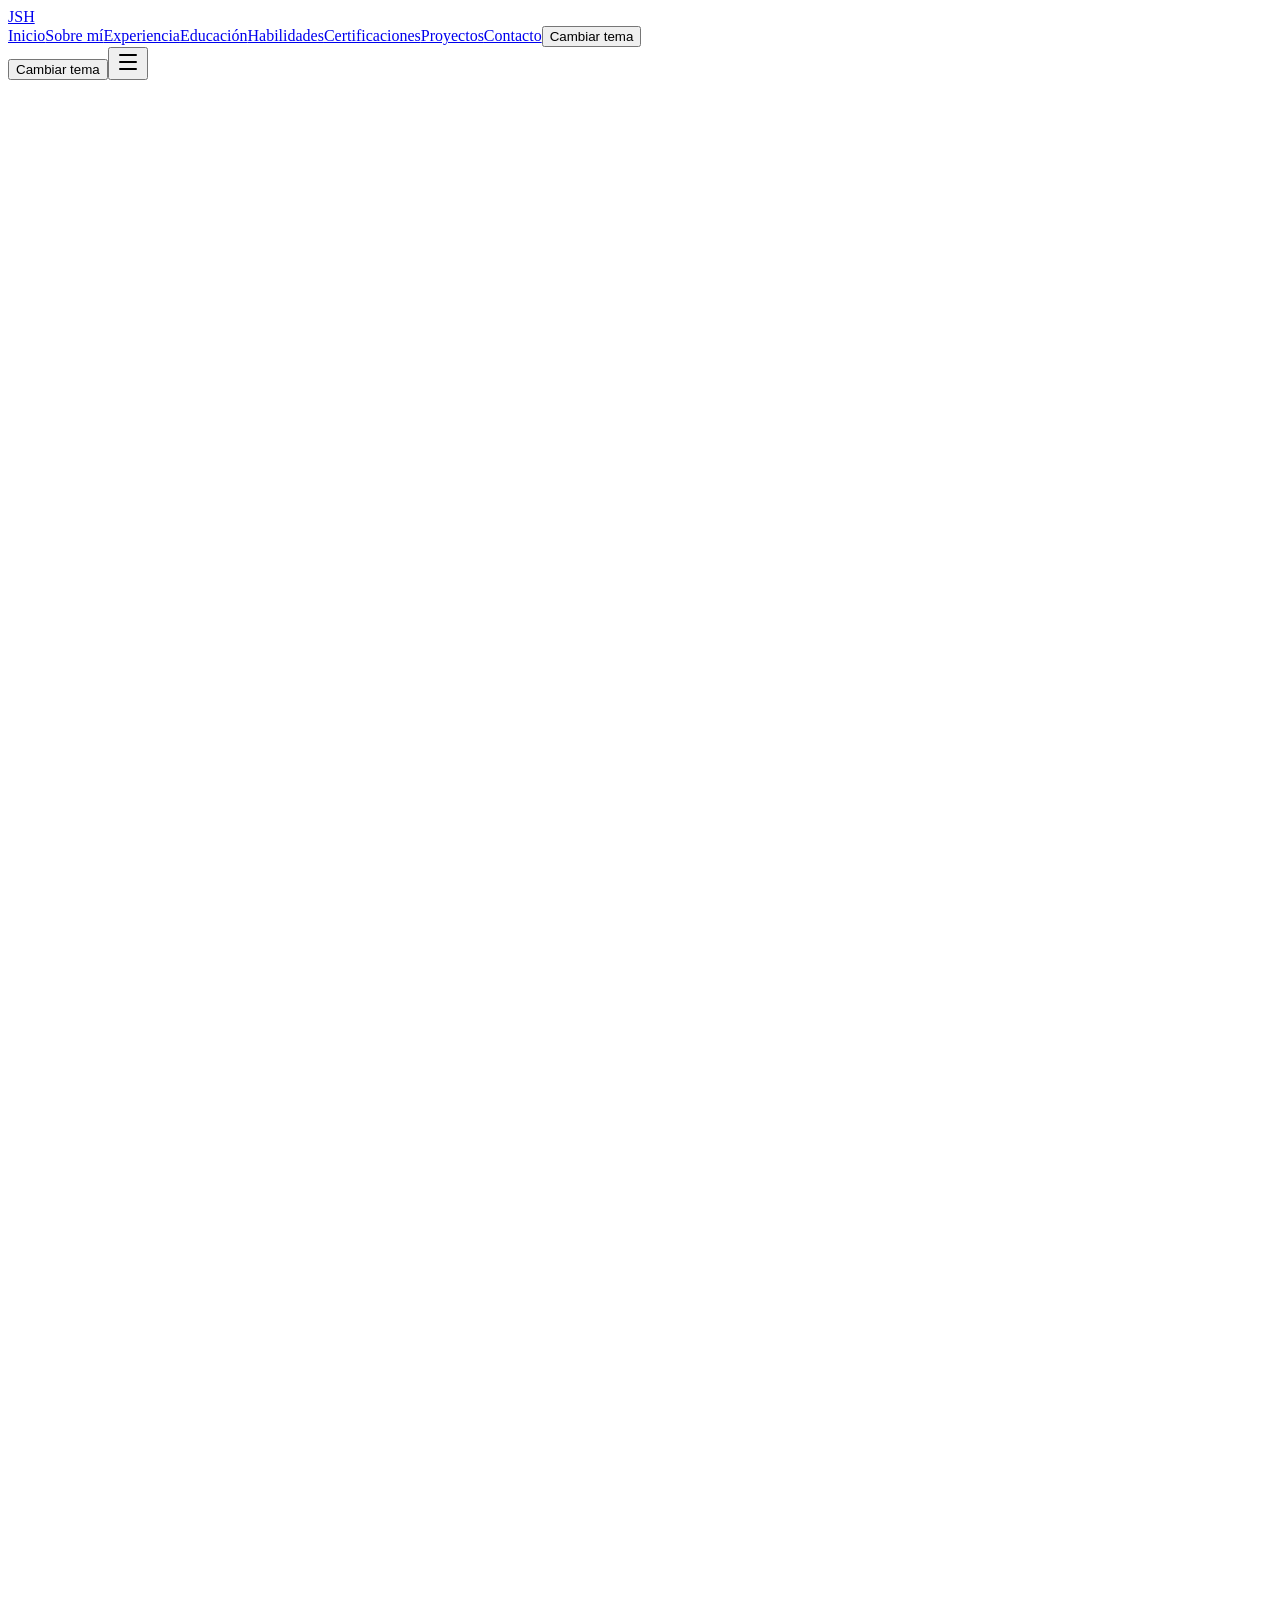
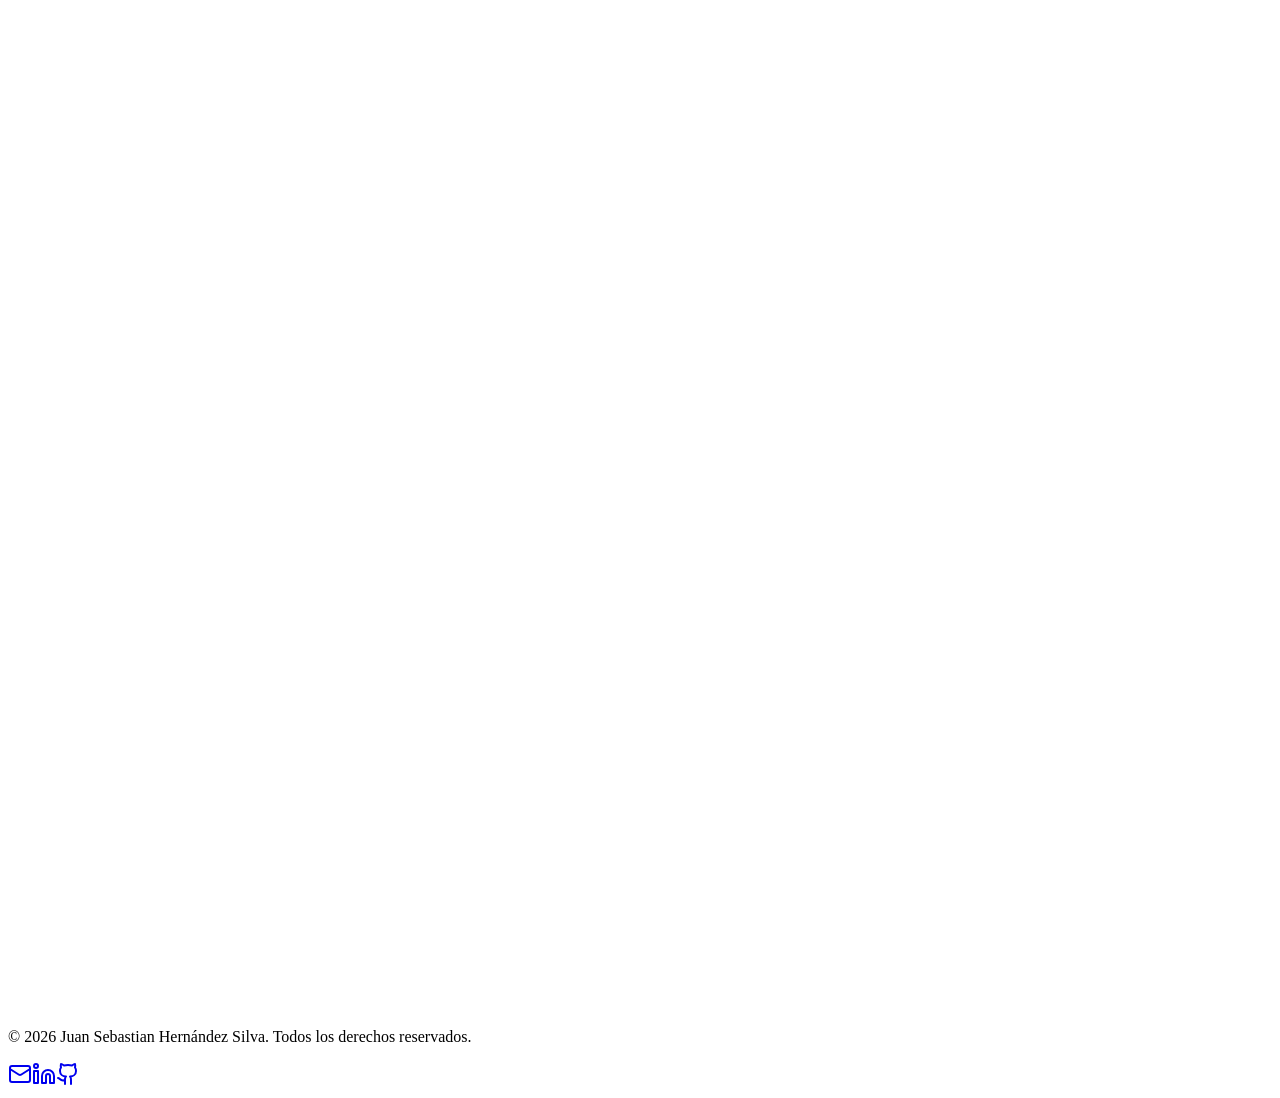
==== commit 20447eb5: "Add files via upload reescritura" ====
--- a/index.html
+++ b/index.html
@@ -1 +1 @@
-<!DOCTYPE html><html lang="es" class="inter_5901b7c6-module__ec5Qua__variable playfair_display_dc3b86c2-module__wRxeBG__variable scroll-smooth"><head><meta charSet="utf-8"/><meta name="viewport" content="width=device-width, initial-scale=1"/><link rel="preload" href="/_next/static/media/2a65768255d6b625-s.p.14by5b4al-y~f.woff2" as="font" crossorigin="" type="font/woff2"/><link rel="preload" href="/_next/static/media/83afe278b6a6bb3c-s.p.0q-301v4kxxnr.woff2" as="font" crossorigin="" type="font/woff2"/><link rel="preload" as="image" imageSrcSet="/_next/image?url=%2Fimages%2Fprofile.jpg&amp;w=640&amp;q=75 640w, /_next/image?url=%2Fimages%2Fprofile.jpg&amp;w=750&amp;q=75 750w, /_next/image?url=%2Fimages%2Fprofile.jpg&amp;w=828&amp;q=75 828w, /_next/image?url=%2Fimages%2Fprofile.jpg&amp;w=1080&amp;q=75 1080w, /_next/image?url=%2Fimages%2Fprofile.jpg&amp;w=1200&amp;q=75 1200w, /_next/image?url=%2Fimages%2Fprofile.jpg&amp;w=1920&amp;q=75 1920w, /_next/image?url=%2Fimages%2Fprofile.jpg&amp;w=2048&amp;q=75 2048w, /_next/image?url=%2Fimages%2Fprofile.jpg&amp;w=3840&amp;q=75 3840w" imageSizes="100vw"/><link rel="stylesheet" href="/_next/static/chunks/0-s3n1zq2.34l.css" data-precedence="next"/><link rel="stylesheet" href="/_next/static/chunks/0ujuxu6v8u19u.css" data-precedence="next"/><link rel="preload" as="script" fetchPriority="low" href="/_next/static/chunks/0y4q0j0fq5u-e.js"/><script src="/_next/static/chunks/0cje14_narrpx.js" async=""></script><script src="/_next/static/chunks/13chjp8arh590.js" async=""></script><script src="/_next/static/chunks/10~x95jhs6ns3.js" async=""></script><script src="/_next/static/chunks/turbopack-0f.t8oub8kh72.js" async=""></script><script src="/_next/static/chunks/08-kluibjif9b.js" async=""></script><script src="/_next/static/chunks/0d3tkj33oycf2.js" async=""></script><script src="/_next/static/chunks/0i1kmwprtdd52.js" async=""></script><meta name="next-size-adjust" content=""/><title>Juan Sebastian Hernández Silva | Tecnólogo ADSI</title><meta name="description" content="Portafolio profesional de Juan Sebastian Hernández Silva - Tecnólogo en Análisis y Desarrollo de Sistemas de Información con experiencia en soporte técnico, desarrollo web y atención a usuarios."/><meta name="author" content="Juan Sebastian Hernández Silva"/><meta name="keywords" content="Tecnólogo ADSI,Soporte TI,Desarrollo Web,Colombia,Sistemas"/><script src="/_next/static/chunks/03~yq9q893hmn.js" noModule=""></script></head><body class="font-sans antialiased bg-background"><div hidden=""><!--$--><!--/$--></div><script>((a,b,c,d,e,f,g,h)=>{let i=document.documentElement,j=["light","dark"];function k(b){var c;(Array.isArray(a)?a:[a]).forEach(a=>{let c="class"===a,d=c&&f?e.map(a=>f[a]||a):e;c?(i.classList.remove(...d),i.classList.add(f&&f[b]?f[b]:b)):i.setAttribute(a,b)}),c=b,h&&j.includes(c)&&(i.style.colorScheme=c)}if(d)k(d);else try{let a=localStorage.getItem(b)||c,d=g&&"system"===a?window.matchMedia("(prefers-color-scheme: dark)").matches?"dark":"light":a;k(d)}catch(a){}})("class","theme","system",null,["light","dark"],null,true,true)</script><main class="min-h-screen"><nav class="fixed top-0 left-0 right-0 z-50 transition-all duration-300 bg-transparent"><div class="max-w-6xl mx-auto px-4 sm:px-6"><div class="flex items-center justify-between h-16"><a href="#inicio" class="font-serif text-xl font-semibold tracking-tight">JSH</a><div class="hidden md:flex items-center gap-1"><a href="#inicio" class="px-3 py-2 text-sm text-muted-foreground hover:text-foreground transition-colors">Inicio</a><a href="#sobre-mi" class="px-3 py-2 text-sm text-muted-foreground hover:text-foreground transition-colors">Sobre mí</a><a href="#experiencia" class="px-3 py-2 text-sm text-muted-foreground hover:text-foreground transition-colors">Experiencia</a><a href="#educacion" class="px-3 py-2 text-sm text-muted-foreground hover:text-foreground transition-colors">Educación</a><a href="#habilidades" class="px-3 py-2 text-sm text-muted-foreground hover:text-foreground transition-colors">Habilidades</a><a href="#certificaciones" class="px-3 py-2 text-sm text-muted-foreground hover:text-foreground transition-colors">Certificaciones</a><a href="#proyectos" class="px-3 py-2 text-sm text-muted-foreground hover:text-foreground transition-colors">Proyectos</a><a href="#contacto" class="px-3 py-2 text-sm text-muted-foreground hover:text-foreground transition-colors">Contacto</a><button data-slot="button" class="inline-flex items-center justify-center gap-2 whitespace-nowrap rounded-md text-sm font-medium transition-all disabled:pointer-events-none disabled:opacity-50 [&amp;_svg]:pointer-events-none [&amp;_svg:not([class*=&#x27;size-&#x27;])]:size-4 shrink-0 [&amp;_svg]:shrink-0 outline-none focus-visible:border-ring focus-visible:ring-ring/50 focus-visible:ring-[3px] aria-invalid:ring-destructive/20 dark:aria-invalid:ring-destructive/40 aria-invalid:border-destructive hover:bg-accent hover:text-accent-foreground dark:hover:bg-accent/50 size-9 h-9 w-9"><span class="sr-only">Cambiar tema</span></button></div><div class="flex md:hidden items-center gap-2"><button data-slot="button" class="inline-flex items-center justify-center gap-2 whitespace-nowrap rounded-md text-sm font-medium transition-all disabled:pointer-events-none disabled:opacity-50 [&amp;_svg]:pointer-events-none [&amp;_svg:not([class*=&#x27;size-&#x27;])]:size-4 shrink-0 [&amp;_svg]:shrink-0 outline-none focus-visible:border-ring focus-visible:ring-ring/50 focus-visible:ring-[3px] aria-invalid:ring-destructive/20 dark:aria-invalid:ring-destructive/40 aria-invalid:border-destructive hover:bg-accent hover:text-accent-foreground dark:hover:bg-accent/50 size-9 h-9 w-9"><span class="sr-only">Cambiar tema</span></button><button data-slot="button" class="inline-flex items-center justify-center gap-2 whitespace-nowrap rounded-md text-sm font-medium transition-all disabled:pointer-events-none disabled:opacity-50 [&amp;_svg]:pointer-events-none [&amp;_svg:not([class*=&#x27;size-&#x27;])]:size-4 shrink-0 [&amp;_svg]:shrink-0 outline-none focus-visible:border-ring focus-visible:ring-ring/50 focus-visible:ring-[3px] aria-invalid:ring-destructive/20 dark:aria-invalid:ring-destructive/40 aria-invalid:border-destructive hover:bg-accent hover:text-accent-foreground dark:hover:bg-accent/50 size-9 h-9 w-9"><svg xmlns="http://www.w3.org/2000/svg" width="24" height="24" viewBox="0 0 24 24" fill="none" stroke="currentColor" stroke-width="2" stroke-linecap="round" stroke-linejoin="round" class="lucide lucide-menu h-5 w-5" aria-hidden="true"><path d="M4 5h16"></path><path d="M4 12h16"></path><path d="M4 19h16"></path></svg></button></div></div></div></nav><section id="inicio" class="min-h-screen flex items-center justify-center relative pt-16"><div class="max-w-4xl mx-auto px-4 sm:px-6 text-center"><div style="opacity:0;transform:translateY(20px)"><p class="text-muted-foreground mb-4 tracking-widest text-sm uppercase">Tecnólogo en Análisis y Desarrollo de Sistemas</p></div><h1 class="font-serif text-4xl sm:text-5xl md:text-6xl lg:text-7xl font-bold tracking-tight mb-6 text-balance" style="opacity:0;transform:translateY(20px)">Juan Sebastian<br/><span class="text-muted-foreground">Hernández Silva</span></h1><p class="text-lg sm:text-xl text-muted-foreground max-w-2xl mx-auto mb-10 leading-relaxed text-pretty" style="opacity:0;transform:translateY(20px)">Profesional en tecnología con experiencia en soporte técnico, desarrollo web y atención a usuarios. Comprometido con la resolución eficiente de problemas y la mejora continua de procesos tecnológicos.</p><div class="flex flex-col sm:flex-row gap-4 justify-center" style="opacity:0;transform:translateY(20px)"><a href="#contacto" data-slot="button" class="inline-flex items-center justify-center whitespace-nowrap text-sm font-medium transition-all disabled:pointer-events-none disabled:opacity-50 [&amp;_svg]:pointer-events-none [&amp;_svg:not([class*=&#x27;size-&#x27;])]:size-4 shrink-0 [&amp;_svg]:shrink-0 outline-none focus-visible:border-ring focus-visible:ring-ring/50 focus-visible:ring-[3px] aria-invalid:ring-destructive/20 dark:aria-invalid:ring-destructive/40 aria-invalid:border-destructive bg-primary text-primary-foreground hover:bg-primary/90 h-10 rounded-md px-6 has-[&gt;svg]:px-4 gap-2"><svg xmlns="http://www.w3.org/2000/svg" width="24" height="24" viewBox="0 0 24 24" fill="none" stroke="currentColor" stroke-width="2" stroke-linecap="round" stroke-linejoin="round" class="lucide lucide-mail h-4 w-4" aria-hidden="true"><path d="m22 7-8.991 5.727a2 2 0 0 1-2.009 0L2 7"></path><rect x="2" y="4" width="20" height="16" rx="2"></rect></svg>Contáctame</a><a href="/cv-juan-sebastian-hernandez.pdf" download="" data-slot="button" class="inline-flex items-center justify-center whitespace-nowrap text-sm font-medium transition-all disabled:pointer-events-none disabled:opacity-50 [&amp;_svg]:pointer-events-none [&amp;_svg:not([class*=&#x27;size-&#x27;])]:size-4 shrink-0 [&amp;_svg]:shrink-0 outline-none focus-visible:border-ring focus-visible:ring-ring/50 focus-visible:ring-[3px] aria-invalid:ring-destructive/20 dark:aria-invalid:ring-destructive/40 aria-invalid:border-destructive border bg-background shadow-xs hover:bg-accent hover:text-accent-foreground dark:bg-input/30 dark:border-input dark:hover:bg-input/50 h-10 rounded-md px-6 has-[&gt;svg]:px-4 gap-2"><svg xmlns="http://www.w3.org/2000/svg" width="24" height="24" viewBox="0 0 24 24" fill="none" stroke="currentColor" stroke-width="2" stroke-linecap="round" stroke-linejoin="round" class="lucide lucide-download h-4 w-4" aria-hidden="true"><path d="M12 15V3"></path><path d="M21 15v4a2 2 0 0 1-2 2H5a2 2 0 0 1-2-2v-4"></path><path d="m7 10 5 5 5-5"></path></svg>Descargar CV</a></div></div><a href="#sobre-mi" class="absolute bottom-8 left-1/2 -translate-x-1/2 text-muted-foreground hover:text-foreground transition-colors" style="opacity:0"><svg xmlns="http://www.w3.org/2000/svg" width="24" height="24" viewBox="0 0 24 24" fill="none" stroke="currentColor" stroke-width="2" stroke-linecap="round" stroke-linejoin="round" class="lucide lucide-arrow-down h-6 w-6 animate-bounce" aria-hidden="true"><path d="M12 5v14"></path><path d="m19 12-7 7-7-7"></path></svg></a></section><section id="sobre-mi" class="py-24 bg-secondary/30"><div class="max-w-5xl mx-auto px-4 sm:px-6"><div style="opacity:0;transform:translateY(40px)"><h2 class="font-serif text-3xl sm:text-4xl font-bold mb-4 text-center">Sobre Mí</h2><div class="w-16 h-1 bg-foreground mx-auto mb-12"></div><div class="grid lg:grid-cols-5 gap-12 items-start mb-12"><div class="lg:col-span-2 flex justify-center lg:justify-start"><div class="relative" style="opacity:0;transform:scale(0.9)"><div class="w-64 h-80 sm:w-72 sm:h-96 relative rounded-2xl overflow-hidden border-4 border-background shadow-2xl"><div class="absolute inset-0 bg-gradient-to-br from-muted to-muted-foreground/20 flex items-center justify-center"><div class="text-center p-6"><svg xmlns="http://www.w3.org/2000/svg" width="24" height="24" viewBox="0 0 24 24" fill="none" stroke="currentColor" stroke-width="2" stroke-linecap="round" stroke-linejoin="round" class="lucide lucide-user h-20 w-20 mx-auto mb-4 text-muted-foreground/50" aria-hidden="true"><path d="M19 21v-2a4 4 0 0 0-4-4H9a4 4 0 0 0-4 4v2"></path><circle cx="12" cy="7" r="4"></circle></svg><p class="text-sm text-muted-foreground/70">Agrega tu foto en</p><code class="text-xs text-muted-foreground/50 bg-background/50 px-2 py-1 rounded mt-2 block">/public/images/profile.jpg</code></div></div><img alt="Juan Sebastian Hernández Silva" decoding="async" data-nimg="fill" class="object-cover" style="position:absolute;height:100%;width:100%;left:0;top:0;right:0;bottom:0;color:transparent" sizes="100vw" srcSet="/_next/image?url=%2Fimages%2Fprofile.jpg&amp;w=640&amp;q=75 640w, /_next/image?url=%2Fimages%2Fprofile.jpg&amp;w=750&amp;q=75 750w, /_next/image?url=%2Fimages%2Fprofile.jpg&amp;w=828&amp;q=75 828w, /_next/image?url=%2Fimages%2Fprofile.jpg&amp;w=1080&amp;q=75 1080w, /_next/image?url=%2Fimages%2Fprofile.jpg&amp;w=1200&amp;q=75 1200w, /_next/image?url=%2Fimages%2Fprofile.jpg&amp;w=1920&amp;q=75 1920w, /_next/image?url=%2Fimages%2Fprofile.jpg&amp;w=2048&amp;q=75 2048w, /_next/image?url=%2Fimages%2Fprofile.jpg&amp;w=3840&amp;q=75 3840w" src="/_next/image?url=%2Fimages%2Fprofile.jpg&amp;w=3840&amp;q=75"/></div><div class="absolute -bottom-4 -right-4 w-full h-full rounded-2xl border-2 border-foreground/10 -z-10"></div></div></div><div class="lg:col-span-3"><div class="grid sm:grid-cols-3 gap-6 mb-8"><div class="flex items-start gap-3"><div class="p-2.5 bg-primary text-primary-foreground rounded-lg shrink-0"><svg xmlns="http://www.w3.org/2000/svg" width="24" height="24" viewBox="0 0 24 24" fill="none" stroke="currentColor" stroke-width="2" stroke-linecap="round" stroke-linejoin="round" class="lucide lucide-map-pin h-4 w-4" aria-hidden="true"><path d="M20 10c0 4.993-5.539 10.193-7.399 11.799a1 1 0 0 1-1.202 0C9.539 20.193 4 14.993 4 10a8 8 0 0 1 16 0"></path><circle cx="12" cy="10" r="3"></circle></svg></div><div><h3 class="font-semibold text-sm mb-0.5">Ubicación</h3><p class="text-muted-foreground text-xs">Suesca, Cundinamarca</p></div></div><div class="flex items-start gap-3"><div class="p-2.5 bg-primary text-primary-foreground rounded-lg shrink-0"><svg xmlns="http://www.w3.org/2000/svg" width="24" height="24" viewBox="0 0 24 24" fill="none" stroke="currentColor" stroke-width="2" stroke-linecap="round" stroke-linejoin="round" class="lucide lucide-briefcase h-4 w-4" aria-hidden="true"><path d="M16 20V4a2 2 0 0 0-2-2h-4a2 2 0 0 0-2 2v16"></path><rect width="20" height="14" x="2" y="6" rx="2"></rect></svg></div><div><h3 class="font-semibold text-sm mb-0.5">Enfoque</h3><p class="text-muted-foreground text-xs">Soporte TI y Desarrollo</p></div></div><div class="flex items-start gap-3"><div class="p-2.5 bg-primary text-primary-foreground rounded-lg shrink-0"><svg xmlns="http://www.w3.org/2000/svg" width="24" height="24" viewBox="0 0 24 24" fill="none" stroke="currentColor" stroke-width="2" stroke-linecap="round" stroke-linejoin="round" class="lucide lucide-graduation-cap h-4 w-4" aria-hidden="true"><path d="M21.42 10.922a1 1 0 0 0-.019-1.838L12.83 5.18a2 2 0 0 0-1.66 0L2.6 9.08a1 1 0 0 0 0 1.832l8.57 3.908a2 2 0 0 0 1.66 0z"></path><path d="M22 10v6"></path><path d="M6 12.5V16a6 3 0 0 0 12 0v-3.5"></path></svg></div><div><h3 class="font-semibold text-sm mb-0.5">Formación</h3><p class="text-muted-foreground text-xs">Ing. Sistemas (en curso)</p></div></div></div><div class="space-y-4"><p class="text-base leading-relaxed text-muted-foreground">Soy un Tecnólogo en Análisis y Desarrollo de Sistemas de Información con experiencia práctica en soporte técnico, desarrollo web y atención al usuario. Mi formación me ha permitido adquirir competencias sólidas en instalación y configuración de software, diagnóstico de fallas técnicas, documentación de incidentes y acompañamiento en el uso de herramientas tecnológicas.</p><p class="text-base leading-relaxed text-muted-foreground">Actualmente curso Ingeniería de Sistemas en UNIMINUTO, lo que me permite complementar mi experiencia técnica con una visión más amplia del desarrollo de software. Busco oportunidades como Auxiliar de TI donde pueda aportar mi capacidad de organización, empatía y habilidades para la resolución de problemas.</p></div></div></div></div></div></section><section id="experiencia" class="py-24"><div class="max-w-4xl mx-auto px-4 sm:px-6"><div style="opacity:0;transform:translateY(40px)"><h2 class="font-serif text-3xl sm:text-4xl font-bold mb-4 text-center">Experiencia Profesional</h2><div class="w-16 h-1 bg-foreground mx-auto mb-12"></div><div class="relative"><div class="absolute left-4 md:left-1/2 top-0 bottom-0 w-px bg-border md:-translate-x-px"></div><div class="relative pl-12 md:pl-0 pb-12 last:pb-0 md:pr-[calc(50%+2rem)]" style="opacity:0;transform:translateY(20px)"><div class="absolute left-0 md:left-1/2 w-8 h-8 bg-primary text-primary-foreground rounded-full flex items-center justify-center md:-translate-x-1/2"><svg xmlns="http://www.w3.org/2000/svg" width="24" height="24" viewBox="0 0 24 24" fill="none" stroke="currentColor" stroke-width="2" stroke-linecap="round" stroke-linejoin="round" class="lucide lucide-briefcase h-4 w-4" aria-hidden="true"><path d="M16 20V4a2 2 0 0 0-2-2h-4a2 2 0 0 0-2 2v16"></path><rect width="20" height="14" x="2" y="6" rx="2"></rect></svg></div><div class="bg-card border border-border rounded-lg p-6 shadow-sm hover:shadow-md transition-shadow"><div class="flex flex-wrap items-center gap-2 mb-2"><span class="text-xs font-medium px-2 py-1 bg-secondary rounded">2023</span></div><h3 class="text-xl font-semibold mb-1">Técnico de Soporte</h3><p class="text-muted-foreground text-sm mb-4">Git Alpina</p><ul class="space-y-2"><li class="text-sm text-muted-foreground flex items-start gap-2"><span class="w-1.5 h-1.5 bg-foreground rounded-full mt-2 shrink-0"></span>Soporte técnico en sitio para usuarios, abordando incidencias de hardware y software</li><li class="text-sm text-muted-foreground flex items-start gap-2"><span class="w-1.5 h-1.5 bg-foreground rounded-full mt-2 shrink-0"></span>Instalación y configuración de equipos de cómputo según estándares corporativos</li><li class="text-sm text-muted-foreground flex items-start gap-2"><span class="w-1.5 h-1.5 bg-foreground rounded-full mt-2 shrink-0"></span>Registro sistemático y seguimiento de incidentes mediante sistema de tickets</li><li class="text-sm text-muted-foreground flex items-start gap-2"><span class="w-1.5 h-1.5 bg-foreground rounded-full mt-2 shrink-0"></span>Resolución eficiente de problemas técnicos garantizando la continuidad operativa</li></ul></div></div><div class="relative pl-12 md:pl-0 pb-12 last:pb-0 md:pl-[calc(50%+2rem)]" style="opacity:0;transform:translateY(20px)"><div class="absolute left-0 md:left-1/2 w-8 h-8 bg-primary text-primary-foreground rounded-full flex items-center justify-center md:-translate-x-1/2"><svg xmlns="http://www.w3.org/2000/svg" width="24" height="24" viewBox="0 0 24 24" fill="none" stroke="currentColor" stroke-width="2" stroke-linecap="round" stroke-linejoin="round" class="lucide lucide-briefcase h-4 w-4" aria-hidden="true"><path d="M16 20V4a2 2 0 0 0-2-2h-4a2 2 0 0 0-2 2v16"></path><rect width="20" height="14" x="2" y="6" rx="2"></rect></svg></div><div class="bg-card border border-border rounded-lg p-6 shadow-sm hover:shadow-md transition-shadow"><div class="flex flex-wrap items-center gap-2 mb-2"><span class="text-xs font-medium px-2 py-1 bg-secondary rounded">2020</span></div><h3 class="text-xl font-semibold mb-1">Pasante de Sistemas</h3><p class="text-muted-foreground text-sm mb-4">Tecnólogo en ADSI - SENA</p><ul class="space-y-2"><li class="text-sm text-muted-foreground flex items-start gap-2"><span class="w-1.5 h-1.5 bg-foreground rounded-full mt-2 shrink-0"></span>Apoyo en el análisis y levantamiento de requerimientos funcionales</li><li class="text-sm text-muted-foreground flex items-start gap-2"><span class="w-1.5 h-1.5 bg-foreground rounded-full mt-2 shrink-0"></span>Elaboración de documentación técnica y manuales de usuario</li><li class="text-sm text-muted-foreground flex items-start gap-2"><span class="w-1.5 h-1.5 bg-foreground rounded-full mt-2 shrink-0"></span>Ejecución de pruebas básicas de funcionalidad y calidad</li><li class="text-sm text-muted-foreground flex items-start gap-2"><span class="w-1.5 h-1.5 bg-foreground rounded-full mt-2 shrink-0"></span>Atención y soporte a usuarios internos de la organización</li></ul></div></div><div class="relative pl-12 md:pl-0 pb-12 last:pb-0 md:pr-[calc(50%+2rem)]" style="opacity:0;transform:translateY(20px)"><div class="absolute left-0 md:left-1/2 w-8 h-8 bg-primary text-primary-foreground rounded-full flex items-center justify-center md:-translate-x-1/2"><svg xmlns="http://www.w3.org/2000/svg" width="24" height="24" viewBox="0 0 24 24" fill="none" stroke="currentColor" stroke-width="2" stroke-linecap="round" stroke-linejoin="round" class="lucide lucide-briefcase h-4 w-4" aria-hidden="true"><path d="M16 20V4a2 2 0 0 0-2-2h-4a2 2 0 0 0-2 2v16"></path><rect width="20" height="14" x="2" y="6" rx="2"></rect></svg></div><div class="bg-card border border-border rounded-lg p-6 shadow-sm hover:shadow-md transition-shadow"><div class="flex flex-wrap items-center gap-2 mb-2"><span class="text-xs font-medium px-2 py-1 bg-secondary rounded">Actual</span></div><h3 class="text-xl font-semibold mb-1">Desarrollador Web Freelance</h3><p class="text-muted-foreground text-sm mb-4">Independiente</p><ul class="space-y-2"><li class="text-sm text-muted-foreground flex items-start gap-2"><span class="w-1.5 h-1.5 bg-foreground rounded-full mt-2 shrink-0"></span>Diseño y desarrollo de páginas web responsivas para clientes diversos</li><li class="text-sm text-muted-foreground flex items-start gap-2"><span class="w-1.5 h-1.5 bg-foreground rounded-full mt-2 shrink-0"></span>Maquetación y ajustes de interfaces según especificaciones del cliente</li><li class="text-sm text-muted-foreground flex items-start gap-2"><span class="w-1.5 h-1.5 bg-foreground rounded-full mt-2 shrink-0"></span>Edición y optimización de contenido visual para medios digitales</li><li class="text-sm text-muted-foreground flex items-start gap-2"><span class="w-1.5 h-1.5 bg-foreground rounded-full mt-2 shrink-0"></span>Gestión de proyectos de manera autónoma con entregas en tiempo</li></ul></div></div></div></div></div></section><section id="educacion" class="py-24 bg-secondary/30"><div class="max-w-4xl mx-auto px-4 sm:px-6"><div style="opacity:0;transform:translateY(40px)"><h2 class="font-serif text-3xl sm:text-4xl font-bold mb-4 text-center">Educación</h2><div class="w-16 h-1 bg-foreground mx-auto mb-12"></div><div class="grid gap-6"><div class="bg-card border border-border rounded-lg p-6 shadow-sm hover:shadow-md transition-shadow" style="opacity:0;transform:translateX(-20px)"><div class="flex items-start gap-4"><div class="p-3 bg-primary text-primary-foreground rounded-lg shrink-0"><svg xmlns="http://www.w3.org/2000/svg" width="24" height="24" viewBox="0 0 24 24" fill="none" stroke="currentColor" stroke-width="2" stroke-linecap="round" stroke-linejoin="round" class="lucide lucide-graduation-cap h-5 w-5" aria-hidden="true"><path d="M21.42 10.922a1 1 0 0 0-.019-1.838L12.83 5.18a2 2 0 0 0-1.66 0L2.6 9.08a1 1 0 0 0 0 1.832l8.57 3.908a2 2 0 0 0 1.66 0z"></path><path d="M22 10v6"></path><path d="M6 12.5V16a6 3 0 0 0 12 0v-3.5"></path></svg></div><div class="flex-1"><div class="flex flex-wrap items-center gap-2 mb-1"><h3 class="text-lg font-semibold">Ingeniería de Sistemas</h3><span class="text-xs font-medium px-2 py-0.5 bg-primary text-primary-foreground rounded-full">En curso</span></div><p class="text-muted-foreground mb-2">UNIMINUTO Zipaquirá</p><div class="flex items-center gap-2 text-sm text-muted-foreground"><svg xmlns="http://www.w3.org/2000/svg" width="24" height="24" viewBox="0 0 24 24" fill="none" stroke="currentColor" stroke-width="2" stroke-linecap="round" stroke-linejoin="round" class="lucide lucide-calendar h-4 w-4" aria-hidden="true"><path d="M8 2v4"></path><path d="M16 2v4"></path><rect width="18" height="18" x="3" y="4" rx="2"></rect><path d="M3 10h18"></path></svg>En curso (2026)</div></div></div></div><div class="bg-card border border-border rounded-lg p-6 shadow-sm hover:shadow-md transition-shadow" style="opacity:0;transform:translateX(-20px)"><div class="flex items-start gap-4"><div class="p-3 bg-primary text-primary-foreground rounded-lg shrink-0"><svg xmlns="http://www.w3.org/2000/svg" width="24" height="24" viewBox="0 0 24 24" fill="none" stroke="currentColor" stroke-width="2" stroke-linecap="round" stroke-linejoin="round" class="lucide lucide-graduation-cap h-5 w-5" aria-hidden="true"><path d="M21.42 10.922a1 1 0 0 0-.019-1.838L12.83 5.18a2 2 0 0 0-1.66 0L2.6 9.08a1 1 0 0 0 0 1.832l8.57 3.908a2 2 0 0 0 1.66 0z"></path><path d="M22 10v6"></path><path d="M6 12.5V16a6 3 0 0 0 12 0v-3.5"></path></svg></div><div class="flex-1"><div class="flex flex-wrap items-center gap-2 mb-1"><h3 class="text-lg font-semibold">Tecnólogo en Análisis y Desarrollo de Sistemas de Información (ADSI)</h3></div><p class="text-muted-foreground mb-2">SENA - Sede Piedecuesta, Santander</p><div class="flex items-center gap-2 text-sm text-muted-foreground"><svg xmlns="http://www.w3.org/2000/svg" width="24" height="24" viewBox="0 0 24 24" fill="none" stroke="currentColor" stroke-width="2" stroke-linecap="round" stroke-linejoin="round" class="lucide lucide-calendar h-4 w-4" aria-hidden="true"><path d="M8 2v4"></path><path d="M16 2v4"></path><rect width="18" height="18" x="3" y="4" rx="2"></rect><path d="M3 10h18"></path></svg>2020 - 2023</div></div></div></div><div class="bg-card border border-border rounded-lg p-6 shadow-sm hover:shadow-md transition-shadow" style="opacity:0;transform:translateX(-20px)"><div class="flex items-start gap-4"><div class="p-3 bg-primary text-primary-foreground rounded-lg shrink-0"><svg xmlns="http://www.w3.org/2000/svg" width="24" height="24" viewBox="0 0 24 24" fill="none" stroke="currentColor" stroke-width="2" stroke-linecap="round" stroke-linejoin="round" class="lucide lucide-graduation-cap h-5 w-5" aria-hidden="true"><path d="M21.42 10.922a1 1 0 0 0-.019-1.838L12.83 5.18a2 2 0 0 0-1.66 0L2.6 9.08a1 1 0 0 0 0 1.832l8.57 3.908a2 2 0 0 0 1.66 0z"></path><path d="M22 10v6"></path><path d="M6 12.5V16a6 3 0 0 0 12 0v-3.5"></path></svg></div><div class="flex-1"><div class="flex flex-wrap items-center gap-2 mb-1"><h3 class="text-lg font-semibold">Bachiller Académico</h3></div><p class="text-muted-foreground mb-2">Institución Gonzalo Jiménez de Quesada</p><div class="flex items-center gap-2 text-sm text-muted-foreground"><svg xmlns="http://www.w3.org/2000/svg" width="24" height="24" viewBox="0 0 24 24" fill="none" stroke="currentColor" stroke-width="2" stroke-linecap="round" stroke-linejoin="round" class="lucide lucide-calendar h-4 w-4" aria-hidden="true"><path d="M8 2v4"></path><path d="M16 2v4"></path><rect width="18" height="18" x="3" y="4" rx="2"></rect><path d="M3 10h18"></path></svg>Graduado</div></div></div></div></div></div></div></section><section id="habilidades" class="py-24"><div class="max-w-4xl mx-auto px-4 sm:px-6"><div style="opacity:0;transform:translateY(40px)"><h2 class="font-serif text-3xl sm:text-4xl font-bold mb-4 text-center">Habilidades</h2><div class="w-16 h-1 bg-foreground mx-auto mb-12"></div><div class="grid md:grid-cols-2 gap-12"><div><h3 class="text-xl font-semibold mb-6 text-center md:text-left">Habilidades Técnicas</h3><div class="grid grid-cols-2 gap-4"><div class="flex items-center gap-3 p-3 bg-card border border-border rounded-lg hover:border-foreground/30 transition-colors" style="opacity:0;transform:scale(0.9)"><svg xmlns="http://www.w3.org/2000/svg" width="24" height="24" viewBox="0 0 24 24" fill="none" stroke="currentColor" stroke-width="2" stroke-linecap="round" stroke-linejoin="round" class="lucide lucide-monitor h-5 w-5 text-muted-foreground shrink-0" aria-hidden="true"><rect width="20" height="14" x="2" y="3" rx="2"></rect><line x1="8" x2="16" y1="21" y2="21"></line><line x1="12" x2="12" y1="17" y2="21"></line></svg><span class="text-sm font-medium">Soporte Técnico</span></div><div class="flex items-center gap-3 p-3 bg-card border border-border rounded-lg hover:border-foreground/30 transition-colors" style="opacity:0;transform:scale(0.9)"><svg xmlns="http://www.w3.org/2000/svg" width="24" height="24" viewBox="0 0 24 24" fill="none" stroke="currentColor" stroke-width="2" stroke-linecap="round" stroke-linejoin="round" class="lucide lucide-file-spreadsheet h-5 w-5 text-muted-foreground shrink-0" aria-hidden="true"><path d="M6 22a2 2 0 0 1-2-2V4a2 2 0 0 1 2-2h8a2.4 2.4 0 0 1 1.704.706l3.588 3.588A2.4 2.4 0 0 1 20 8v12a2 2 0 0 1-2 2z"></path><path d="M14 2v5a1 1 0 0 0 1 1h5"></path><path d="M8 13h2"></path><path d="M14 13h2"></path><path d="M8 17h2"></path><path d="M14 17h2"></path></svg><span class="text-sm font-medium">Microsoft Excel</span></div><div class="flex items-center gap-3 p-3 bg-card border border-border rounded-lg hover:border-foreground/30 transition-colors" style="opacity:0;transform:scale(0.9)"><svg xmlns="http://www.w3.org/2000/svg" width="24" height="24" viewBox="0 0 24 24" fill="none" stroke="currentColor" stroke-width="2" stroke-linecap="round" stroke-linejoin="round" class="lucide lucide-chart-column h-5 w-5 text-muted-foreground shrink-0" aria-hidden="true"><path d="M3 3v16a2 2 0 0 0 2 2h16"></path><path d="M18 17V9"></path><path d="M13 17V5"></path><path d="M8 17v-3"></path></svg><span class="text-sm font-medium">Power BI</span></div><div class="flex items-center gap-3 p-3 bg-card border border-border rounded-lg hover:border-foreground/30 transition-colors" style="opacity:0;transform:scale(0.9)"><svg xmlns="http://www.w3.org/2000/svg" width="24" height="24" viewBox="0 0 24 24" fill="none" stroke="currentColor" stroke-width="2" stroke-linecap="round" stroke-linejoin="round" class="lucide lucide-file-text h-5 w-5 text-muted-foreground shrink-0" aria-hidden="true"><path d="M6 22a2 2 0 0 1-2-2V4a2 2 0 0 1 2-2h8a2.4 2.4 0 0 1 1.704.706l3.588 3.588A2.4 2.4 0 0 1 20 8v12a2 2 0 0 1-2 2z"></path><path d="M14 2v5a1 1 0 0 0 1 1h5"></path><path d="M10 9H8"></path><path d="M16 13H8"></path><path d="M16 17H8"></path></svg><span class="text-sm font-medium">Microsoft Word</span></div><div class="flex items-center gap-3 p-3 bg-card border border-border rounded-lg hover:border-foreground/30 transition-colors" style="opacity:0;transform:scale(0.9)"><svg xmlns="http://www.w3.org/2000/svg" width="24" height="24" viewBox="0 0 24 24" fill="none" stroke="currentColor" stroke-width="2" stroke-linecap="round" stroke-linejoin="round" class="lucide lucide-monitor h-5 w-5 text-muted-foreground shrink-0" aria-hidden="true"><rect width="20" height="14" x="2" y="3" rx="2"></rect><line x1="8" x2="16" y1="21" y2="21"></line><line x1="12" x2="12" y1="17" y2="21"></line></svg><span class="text-sm font-medium">Desarrollo Web</span></div><div class="flex items-center gap-3 p-3 bg-card border border-border rounded-lg hover:border-foreground/30 transition-colors" style="opacity:0;transform:scale(0.9)"><svg xmlns="http://www.w3.org/2000/svg" width="24" height="24" viewBox="0 0 24 24" fill="none" stroke="currentColor" stroke-width="2" stroke-linecap="round" stroke-linejoin="round" class="lucide lucide-monitor h-5 w-5 text-muted-foreground shrink-0" aria-hidden="true"><rect width="20" height="14" x="2" y="3" rx="2"></rect><line x1="8" x2="16" y1="21" y2="21"></line><line x1="12" x2="12" y1="17" y2="21"></line></svg><span class="text-sm font-medium">Diagnóstico de Hardware</span></div></div></div><div><h3 class="text-xl font-semibold mb-6 text-center md:text-left">Habilidades Blandas</h3><div class="grid grid-cols-2 gap-4"><div class="flex items-center gap-3 p-3 bg-card border border-border rounded-lg hover:border-foreground/30 transition-colors" style="opacity:0;transform:scale(0.9)"><svg xmlns="http://www.w3.org/2000/svg" width="24" height="24" viewBox="0 0 24 24" fill="none" stroke="currentColor" stroke-width="2" stroke-linecap="round" stroke-linejoin="round" class="lucide lucide-users h-5 w-5 text-muted-foreground shrink-0" aria-hidden="true"><path d="M16 21v-2a4 4 0 0 0-4-4H6a4 4 0 0 0-4 4v2"></path><path d="M16 3.128a4 4 0 0 1 0 7.744"></path><path d="M22 21v-2a4 4 0 0 0-3-3.87"></path><circle cx="9" cy="7" r="4"></circle></svg><span class="text-sm font-medium">Liderazgo</span></div><div class="flex items-center gap-3 p-3 bg-card border border-border rounded-lg hover:border-foreground/30 transition-colors" style="opacity:0;transform:scale(0.9)"><svg xmlns="http://www.w3.org/2000/svg" width="24" height="24" viewBox="0 0 24 24" fill="none" stroke="currentColor" stroke-width="2" stroke-linecap="round" stroke-linejoin="round" class="lucide lucide-message-square h-5 w-5 text-muted-foreground shrink-0" aria-hidden="true"><path d="M22 17a2 2 0 0 1-2 2H6.828a2 2 0 0 0-1.414.586l-2.202 2.202A.71.71 0 0 1 2 21.286V5a2 2 0 0 1 2-2h16a2 2 0 0 1 2 2z"></path></svg><span class="text-sm font-medium">Comunicación</span></div><div class="flex items-center gap-3 p-3 bg-card border border-border rounded-lg hover:border-foreground/30 transition-colors" style="opacity:0;transform:scale(0.9)"><svg xmlns="http://www.w3.org/2000/svg" width="24" height="24" viewBox="0 0 24 24" fill="none" stroke="currentColor" stroke-width="2" stroke-linecap="round" stroke-linejoin="round" class="lucide lucide-clock h-5 w-5 text-muted-foreground shrink-0" aria-hidden="true"><path d="M12 6v6l4 2"></path><circle cx="12" cy="12" r="10"></circle></svg><span class="text-sm font-medium">Gestión del Tiempo</span></div><div class="flex items-center gap-3 p-3 bg-card border border-border rounded-lg hover:border-foreground/30 transition-colors" style="opacity:0;transform:scale(0.9)"><svg xmlns="http://www.w3.org/2000/svg" width="24" height="24" viewBox="0 0 24 24" fill="none" stroke="currentColor" stroke-width="2" stroke-linecap="round" stroke-linejoin="round" class="lucide lucide-users h-5 w-5 text-muted-foreground shrink-0" aria-hidden="true"><path d="M16 21v-2a4 4 0 0 0-4-4H6a4 4 0 0 0-4 4v2"></path><path d="M16 3.128a4 4 0 0 1 0 7.744"></path><path d="M22 21v-2a4 4 0 0 0-3-3.87"></path><circle cx="9" cy="7" r="4"></circle></svg><span class="text-sm font-medium">Trabajo en Equipo</span></div><div class="flex items-center gap-3 p-3 bg-card border border-border rounded-lg hover:border-foreground/30 transition-colors" style="opacity:0;transform:scale(0.9)"><svg xmlns="http://www.w3.org/2000/svg" width="24" height="24" viewBox="0 0 24 24" fill="none" stroke="currentColor" stroke-width="2" stroke-linecap="round" stroke-linejoin="round" class="lucide lucide-brain h-5 w-5 text-muted-foreground shrink-0" aria-hidden="true"><path d="M12 18V5"></path><path d="M15 13a4.17 4.17 0 0 1-3-4 4.17 4.17 0 0 1-3 4"></path><path d="M17.598 6.5A3 3 0 1 0 12 5a3 3 0 1 0-5.598 1.5"></path><path d="M17.997 5.125a4 4 0 0 1 2.526 5.77"></path><path d="M18 18a4 4 0 0 0 2-7.464"></path><path d="M19.967 17.483A4 4 0 1 1 12 18a4 4 0 1 1-7.967-.517"></path><path d="M6 18a4 4 0 0 1-2-7.464"></path><path d="M6.003 5.125a4 4 0 0 0-2.526 5.77"></path></svg><span class="text-sm font-medium">Pensamiento Estratégico</span></div><div class="flex items-center gap-3 p-3 bg-card border border-border rounded-lg hover:border-foreground/30 transition-colors" style="opacity:0;transform:scale(0.9)"><svg xmlns="http://www.w3.org/2000/svg" width="24" height="24" viewBox="0 0 24 24" fill="none" stroke="currentColor" stroke-width="2" stroke-linecap="round" stroke-linejoin="round" class="lucide lucide-target h-5 w-5 text-muted-foreground shrink-0" aria-hidden="true"><circle cx="12" cy="12" r="10"></circle><circle cx="12" cy="12" r="6"></circle><circle cx="12" cy="12" r="2"></circle></svg><span class="text-sm font-medium">Adaptabilidad</span></div><div class="flex items-center gap-3 p-3 bg-card border border-border rounded-lg hover:border-foreground/30 transition-colors" style="opacity:0;transform:scale(0.9)"><svg xmlns="http://www.w3.org/2000/svg" width="24" height="24" viewBox="0 0 24 24" fill="none" stroke="currentColor" stroke-width="2" stroke-linecap="round" stroke-linejoin="round" class="lucide lucide-heart h-5 w-5 text-muted-foreground shrink-0" aria-hidden="true"><path d="M2 9.5a5.5 5.5 0 0 1 9.591-3.676.56.56 0 0 0 .818 0A5.49 5.49 0 0 1 22 9.5c0 2.29-1.5 4-3 5.5l-5.492 5.313a2 2 0 0 1-3 .019L5 15c-1.5-1.5-3-3.2-3-5.5"></path></svg><span class="text-sm font-medium">Orientación al Usuario</span></div></div></div></div></div></div></section><section id="certificaciones" class="py-24 bg-secondary/30"><div class="max-w-4xl mx-auto px-4 sm:px-6"><div style="opacity:0;transform:translateY(40px)"><h2 class="font-serif text-3xl sm:text-4xl font-bold mb-4 text-center">Certificaciones y Conocimientos</h2><div class="w-16 h-1 bg-foreground mx-auto mb-12"></div><div class="grid sm:grid-cols-2 lg:grid-cols-3 gap-6"><div class="bg-card border border-border rounded-lg p-6 text-center hover:shadow-md transition-shadow group" style="opacity:0;transform:translateY(20px)"><div class="inline-flex p-4 bg-secondary rounded-full mb-4 group-hover:bg-primary group-hover:text-primary-foreground transition-colors"><svg xmlns="http://www.w3.org/2000/svg" width="24" height="24" viewBox="0 0 24 24" fill="none" stroke="currentColor" stroke-width="2" stroke-linecap="round" stroke-linejoin="round" class="lucide lucide-cloud h-6 w-6" aria-hidden="true"><path d="M17.5 19H9a7 7 0 1 1 6.71-9h1.79a4.5 4.5 0 1 1 0 9Z"></path></svg></div><h3 class="font-semibold mb-1">Microsoft Azure Fundamentals</h3><p class="text-sm text-muted-foreground mb-2">AZ-900</p><span class="inline-block text-xs px-2 py-1 bg-secondary rounded-full">Cloud Computing</span></div><div class="bg-card border border-border rounded-lg p-6 text-center hover:shadow-md transition-shadow group" style="opacity:0;transform:translateY(20px)"><div class="inline-flex p-4 bg-secondary rounded-full mb-4 group-hover:bg-primary group-hover:text-primary-foreground transition-colors"><svg xmlns="http://www.w3.org/2000/svg" width="24" height="24" viewBox="0 0 24 24" fill="none" stroke="currentColor" stroke-width="2" stroke-linecap="round" stroke-linejoin="round" class="lucide lucide-workflow h-6 w-6" aria-hidden="true"><rect width="8" height="8" x="3" y="3" rx="2"></rect><path d="M7 11v4a2 2 0 0 0 2 2h4"></path><rect width="8" height="8" x="13" y="13" rx="2"></rect></svg></div><h3 class="font-semibold mb-1">Scrum Master Ágil</h3><p class="text-sm text-muted-foreground mb-2">Metodología Ágil</p><span class="inline-block text-xs px-2 py-1 bg-secondary rounded-full">Metodologías</span></div><div class="bg-card border border-border rounded-lg p-6 text-center hover:shadow-md transition-shadow group" style="opacity:0;transform:translateY(20px)"><div class="inline-flex p-4 bg-secondary rounded-full mb-4 group-hover:bg-primary group-hover:text-primary-foreground transition-colors"><svg xmlns="http://www.w3.org/2000/svg" width="24" height="24" viewBox="0 0 24 24" fill="none" stroke="currentColor" stroke-width="2" stroke-linecap="round" stroke-linejoin="round" class="lucide lucide-cloud h-6 w-6" aria-hidden="true"><path d="M17.5 19H9a7 7 0 1 1 6.71-9h1.79a4.5 4.5 0 1 1 0 9Z"></path></svg></div><h3 class="font-semibold mb-1">Servicios AWS</h3><p class="text-sm text-muted-foreground mb-2">Amazon Web Services</p><span class="inline-block text-xs px-2 py-1 bg-secondary rounded-full">Cloud Computing</span></div></div><div class="mt-12" style="opacity:0;transform:translateY(20px)"><h3 class="text-xl font-semibold mb-6 text-center">Idiomas</h3><div class="flex flex-wrap justify-center gap-4"><div class="bg-card border border-border rounded-lg px-6 py-4 flex items-center gap-3"><span class="text-2xl">🇪🇸</span><div><p class="font-medium">Español</p><p class="text-sm text-muted-foreground">Nativo</p></div></div><div class="bg-card border border-border rounded-lg px-6 py-4 flex items-center gap-3"><span class="text-2xl">🇺🇸</span><div><p class="font-medium">Inglés</p><p class="text-sm text-muted-foreground">Intermedio</p></div></div></div></div></div></div></section><section id="proyectos" class="py-24"><div class="max-w-4xl mx-auto px-4 sm:px-6"><div style="opacity:0;transform:translateY(40px)"><h2 class="font-serif text-3xl sm:text-4xl font-bold mb-4 text-center">Proyectos</h2><div class="w-16 h-1 bg-foreground mx-auto mb-12"></div><div class="grid gap-6"><div class="bg-card border border-border rounded-lg p-8 text-center border-dashed" style="opacity:0;transform:translateY(20px)"><div class="inline-flex p-4 bg-secondary rounded-full mb-4"><svg xmlns="http://www.w3.org/2000/svg" width="24" height="24" viewBox="0 0 24 24" fill="none" stroke="currentColor" stroke-width="2" stroke-linecap="round" stroke-linejoin="round" class="lucide lucide-folder-open h-8 w-8 text-muted-foreground" aria-hidden="true"><path d="m6 14 1.5-2.9A2 2 0 0 1 9.24 10H20a2 2 0 0 1 1.94 2.5l-1.54 6a2 2 0 0 1-1.95 1.5H4a2 2 0 0 1-2-2V5a2 2 0 0 1 2-2h3.9a2 2 0 0 1 1.69.9l.81 1.2a2 2 0 0 0 1.67.9H18a2 2 0 0 1 2 2v2"></path></svg></div><h3 class="text-xl font-semibold mb-2">Próximamente</h3><p class="text-muted-foreground mb-4 max-w-md mx-auto">Proyectos personales y profesionales en desarrollo. Esta sección se actualizará con trabajos destacados.</p><div class="flex flex-wrap justify-center gap-2 mb-6"><span class="text-xs px-3 py-1 bg-secondary rounded-full text-muted-foreground">En desarrollo</span></div></div></div><p class="text-center text-muted-foreground mt-8 text-sm">¿Tienes un proyecto en mente? <a href="#contacto" class="underline hover:text-foreground transition-colors">Contáctame</a> y hablemos.</p></div></div></section><section id="contacto" class="py-24 bg-secondary/30"><div class="max-w-4xl mx-auto px-4 sm:px-6"><div style="opacity:0;transform:translateY(40px)"><h2 class="font-serif text-3xl sm:text-4xl font-bold mb-4 text-center">Contacto</h2><div class="w-16 h-1 bg-foreground mx-auto mb-6"></div><p class="text-center text-muted-foreground mb-12 max-w-lg mx-auto">¿Interesado en trabajar juntos o tienes alguna pregunta? No dudes en contactarme.</p><div class="grid sm:grid-cols-3 gap-6 mb-12"><a href="mailto:Juanse.24hernandez@gmail.com" class="block"><div class="bg-card border border-border rounded-lg p-6 text-center hover:shadow-md transition-shadow group" style="opacity:0;transform:translateY(20px)"><div class="inline-flex p-3 bg-secondary rounded-full mb-4 group-hover:bg-primary group-hover:text-primary-foreground transition-colors"><svg xmlns="http://www.w3.org/2000/svg" width="24" height="24" viewBox="0 0 24 24" fill="none" stroke="currentColor" stroke-width="2" stroke-linecap="round" stroke-linejoin="round" class="lucide lucide-mail h-5 w-5" aria-hidden="true"><path d="m22 7-8.991 5.727a2 2 0 0 1-2.009 0L2 7"></path><rect x="2" y="4" width="20" height="16" rx="2"></rect></svg></div><h3 class="font-medium mb-1">Correo Electrónico</h3><p class="text-sm text-muted-foreground break-all">Juanse.24hernandez@gmail.com</p></div></a><a href="tel:+573224443378" class="block"><div class="bg-card border border-border rounded-lg p-6 text-center hover:shadow-md transition-shadow group" style="opacity:0;transform:translateY(20px)"><div class="inline-flex p-3 bg-secondary rounded-full mb-4 group-hover:bg-primary group-hover:text-primary-foreground transition-colors"><svg xmlns="http://www.w3.org/2000/svg" width="24" height="24" viewBox="0 0 24 24" fill="none" stroke="currentColor" stroke-width="2" stroke-linecap="round" stroke-linejoin="round" class="lucide lucide-phone h-5 w-5" aria-hidden="true"><path d="M13.832 16.568a1 1 0 0 0 1.213-.303l.355-.465A2 2 0 0 1 17 15h3a2 2 0 0 1 2 2v3a2 2 0 0 1-2 2A18 18 0 0 1 2 4a2 2 0 0 1 2-2h3a2 2 0 0 1 2 2v3a2 2 0 0 1-.8 1.6l-.468.351a1 1 0 0 0-.292 1.233 14 14 0 0 0 6.392 6.384"></path></svg></div><h3 class="font-medium mb-1">Teléfono</h3><p class="text-sm text-muted-foreground break-all">+57 322 444 3378</p></div></a><div><div class="bg-card border border-border rounded-lg p-6 text-center hover:shadow-md transition-shadow group" style="opacity:0;transform:translateY(20px)"><div class="inline-flex p-3 bg-secondary rounded-full mb-4 group-hover:bg-primary group-hover:text-primary-foreground transition-colors"><svg xmlns="http://www.w3.org/2000/svg" width="24" height="24" viewBox="0 0 24 24" fill="none" stroke="currentColor" stroke-width="2" stroke-linecap="round" stroke-linejoin="round" class="lucide lucide-map-pin h-5 w-5" aria-hidden="true"><path d="M20 10c0 4.993-5.539 10.193-7.399 11.799a1 1 0 0 1-1.202 0C9.539 20.193 4 14.993 4 10a8 8 0 0 1 16 0"></path><circle cx="12" cy="10" r="3"></circle></svg></div><h3 class="font-medium mb-1">Ubicación</h3><p class="text-sm text-muted-foreground break-all">Suesca, Cundinamarca, Colombia</p></div></div></div><div class="text-center" style="opacity:0;transform:translateY(20px)"><a href="mailto:Juanse.24hernandez@gmail.com" data-slot="button" class="inline-flex items-center justify-center whitespace-nowrap text-sm font-medium transition-all disabled:pointer-events-none disabled:opacity-50 [&amp;_svg]:pointer-events-none [&amp;_svg:not([class*=&#x27;size-&#x27;])]:size-4 shrink-0 [&amp;_svg]:shrink-0 outline-none focus-visible:border-ring focus-visible:ring-ring/50 focus-visible:ring-[3px] aria-invalid:ring-destructive/20 dark:aria-invalid:ring-destructive/40 aria-invalid:border-destructive bg-primary text-primary-foreground hover:bg-primary/90 h-10 rounded-md px-6 has-[&gt;svg]:px-4 gap-2"><svg xmlns="http://www.w3.org/2000/svg" width="24" height="24" viewBox="0 0 24 24" fill="none" stroke="currentColor" stroke-width="2" stroke-linecap="round" stroke-linejoin="round" class="lucide lucide-send h-4 w-4" aria-hidden="true"><path d="M14.536 21.686a.5.5 0 0 0 .937-.024l6.5-19a.496.496 0 0 0-.635-.635l-19 6.5a.5.5 0 0 0-.024.937l7.93 3.18a2 2 0 0 1 1.112 1.11z"></path><path d="m21.854 2.147-10.94 10.939"></path></svg>Enviar un mensaje</a></div></div></div></section><footer class="py-8 border-t border-border"><div class="max-w-4xl mx-auto px-4 sm:px-6"><div class="flex flex-col sm:flex-row items-center justify-between gap-4"><p class="text-sm text-muted-foreground">© <!-- -->2026<!-- --> Juan Sebastian Hernández Silva. Todos los derechos reservados.</p><div class="flex items-center gap-4"><a href="mailto:Juanse.24hernandez@gmail.com" class="text-muted-foreground hover:text-foreground transition-colors" aria-label="Enviar correo"><svg xmlns="http://www.w3.org/2000/svg" width="24" height="24" viewBox="0 0 24 24" fill="none" stroke="currentColor" stroke-width="2" stroke-linecap="round" stroke-linejoin="round" class="lucide lucide-mail h-5 w-5" aria-hidden="true"><path d="m22 7-8.991 5.727a2 2 0 0 1-2.009 0L2 7"></path><rect x="2" y="4" width="20" height="16" rx="2"></rect></svg></a><a href="https://linkedin.com" target="_blank" rel="noopener noreferrer" class="text-muted-foreground hover:text-foreground transition-colors" aria-label="LinkedIn"><svg xmlns="http://www.w3.org/2000/svg" width="24" height="24" viewBox="0 0 24 24" fill="none" stroke="currentColor" stroke-width="2" stroke-linecap="round" stroke-linejoin="round" class="lucide lucide-linkedin h-5 w-5" aria-hidden="true"><path d="M16 8a6 6 0 0 1 6 6v7h-4v-7a2 2 0 0 0-2-2 2 2 0 0 0-2 2v7h-4v-7a6 6 0 0 1 6-6z"></path><rect width="4" height="12" x="2" y="9"></rect><circle cx="4" cy="4" r="2"></circle></svg></a><a href="https://github.com" target="_blank" rel="noopener noreferrer" class="text-muted-foreground hover:text-foreground transition-colors" aria-label="GitHub"><svg xmlns="http://www.w3.org/2000/svg" width="24" height="24" viewBox="0 0 24 24" fill="none" stroke="currentColor" stroke-width="2" stroke-linecap="round" stroke-linejoin="round" class="lucide lucide-github h-5 w-5" aria-hidden="true"><path d="M15 22v-4a4.8 4.8 0 0 0-1-3.5c3 0 6-2 6-5.5.08-1.25-.27-2.48-1-3.5.28-1.15.28-2.35 0-3.5 0 0-1 0-3 1.5-2.64-.5-5.36-.5-8 0C6 2 5 2 5 2c-.3 1.15-.3 2.35 0 3.5A5.403 5.403 0 0 0 4 9c0 3.5 3 5.5 6 5.5-.39.49-.68 1.05-.85 1.65-.17.6-.22 1.23-.15 1.85v4"></path><path d="M9 18c-4.51 2-5-2-7-2"></path></svg></a></div></div></div></footer></main><!--$--><!--/$--><!--$!--><template data-dgst="BAILOUT_TO_CLIENT_SIDE_RENDERING"></template><!--/$--><script src="/_next/static/chunks/0y4q0j0fq5u-e.js" id="_R_" async=""></script><script>(self.__next_f=self.__next_f||[]).push([0])</script><script>self.__next_f.push([1,"1:\"$Sreact.fragment\"\n2:I[89554,[\"/_next/static/chunks/08-kluibjif9b.js\",\"/_next/static/chunks/0d3tkj33oycf2.js\"],\"ThemeProvider\"]\n3:I[39756,[\"/_next/static/chunks/08-kluibjif9b.js\",\"/_next/static/chunks/0d3tkj33oycf2.js\"],\"default\"]\n4:I[37457,[\"/_next/static/chunks/08-kluibjif9b.js\",\"/_next/static/chunks/0d3tkj33oycf2.js\"],\"default\"]\n5:I[2355,[\"/_next/static/chunks/08-kluibjif9b.js\",\"/_next/static/chunks/0d3tkj33oycf2.js\"],\"Analytics\"]\n6:I[63780,[\"/_next/static/chunks/08-kluibjif9b.js\",\"/_next/static/chunks/0d3tkj33oycf2.js\",\"/_next/static/chunks/0i1kmwprtdd52.js\"],\"Navbar\"]\n7:I[31287,[\"/_next/static/chunks/08-kluibjif9b.js\",\"/_next/static/chunks/0d3tkj33oycf2.js\",\"/_next/static/chunks/0i1kmwprtdd52.js\"],\"Hero\"]\n8:I[48032,[\"/_next/static/chunks/08-kluibjif9b.js\",\"/_next/static/chunks/0d3tkj33oycf2.js\",\"/_next/static/chunks/0i1kmwprtdd52.js\"],\"About\"]\n9:I[20444,[\"/_next/static/chunks/08-kluibjif9b.js\",\"/_next/static/chunks/0d3tkj33oycf2.js\",\"/_next/static/chunks/0i1kmwprtdd52.js\"],\"Experience\"]\na:I[23795,[\"/_next/static/chunks/08-kluibjif9b.js\",\"/_next/static/chunks/0d3tkj33oycf2.js\",\"/_next/static/chunks/0i1kmwprtdd52.js\"],\"Education\"]\nb:I[15289,[\"/_next/static/chunks/08-kluibjif9b.js\",\"/_next/static/chunks/0d3tkj33oycf2.js\",\"/_next/static/chunks/0i1kmwprtdd52.js\"],\"Skills\"]\nc:I[65471,[\"/_next/static/chunks/08-kluibjif9b.js\",\"/_next/static/chunks/0d3tkj33oycf2.js\",\"/_next/static/chunks/0i1kmwprtdd52.js\"],\"Certifications\"]\nd:I[66844,[\"/_next/static/chunks/08-kluibjif9b.js\",\"/_next/static/chunks/0d3tkj33oycf2.js\",\"/_next/static/chunks/0i1kmwprtdd52.js\"],\"Projects\"]\ne:I[57841,[\"/_next/static/chunks/08-kluibjif9b.js\",\"/_next/static/chunks/0d3tkj33oycf2.js\",\"/_next/static/chunks/0i1kmwprtdd52.js\"],\"Contact\"]\nf:I[76841,[\"/_next/static/chunks/08-kluibjif9b.js\",\"/_next/static/chunks/0d3tkj33oycf2.js\",\"/_next/static/chunks/0i1kmwprtdd52.js\"],\"Footer\"]\n10:I[97367,[\"/_next/static/chunks/08-kluibjif9b.js\",\"/_next/static/chunks/0d3tkj33oycf2.js\"],\"OutletBoundary\"]\n11:\"$Sreact.suspense\"\n13:I[97367,[\"/_next/static/chunks/08-kluibjif9b.js\",\"/_next/static/chunks/0d3tkj33oycf2.js\"],\"ViewportBoundary\"]\n15:I[97367,[\"/_next/static/chunks/08-kluibjif9b.js\",\"/_next/static/chunks/0d3tkj33oycf2.js\"],\"MetadataBoundary\"]\n17:I[68027,[\"/_next/static/chunks/08-kluibjif9b.js\",\"/_next/static/chunks/0d3tkj33oycf2.js\"],\"default\",1]\n:HL[\"/_next/static/chunks/0-s3n1zq2.34l.css\",\"style\"]\n:HL[\"/_next/static/chunks/0ujuxu6v8u19u.css\",\"style\"]\n:HL[\"/_next/static/media/2a65768255d6b625-s.p.14by5b4al-y~f.woff2\",\"font\",{\"crossOrigin\":\"\",\"type\":\"font/woff2\"}]\n:HL[\"/_next/static/media/83afe278b6a6bb3c-s.p.0q-301v4kxxnr.woff2\",\"font\",{\"crossOrigin\":\"\",\"type\":\"font/woff2\"}]\n"])</script><script>self.__next_f.push([1,"0:{\"P\":null,\"c\":[\"\",\"\"],\"q\":\"\",\"i\":false,\"f\":[[[\"\",{\"children\":[\"__PAGE__\",{}]},\"$undefined\",\"$undefined\",16],[[\"$\",\"$1\",\"c\",{\"children\":[[[\"$\",\"link\",\"0\",{\"rel\":\"stylesheet\",\"href\":\"/_next/static/chunks/0-s3n1zq2.34l.css\",\"precedence\":\"next\",\"crossOrigin\":\"$undefined\",\"nonce\":\"$undefined\"}],[\"$\",\"link\",\"1\",{\"rel\":\"stylesheet\",\"href\":\"/_next/static/chunks/0ujuxu6v8u19u.css\",\"precedence\":\"next\",\"crossOrigin\":\"$undefined\",\"nonce\":\"$undefined\"}],[\"$\",\"script\",\"script-0\",{\"src\":\"/_next/static/chunks/08-kluibjif9b.js\",\"async\":true,\"nonce\":\"$undefined\"}],[\"$\",\"script\",\"script-1\",{\"src\":\"/_next/static/chunks/0d3tkj33oycf2.js\",\"async\":true,\"nonce\":\"$undefined\"}]],[\"$\",\"html\",null,{\"lang\":\"es\",\"className\":\"inter_5901b7c6-module__ec5Qua__variable playfair_display_dc3b86c2-module__wRxeBG__variable scroll-smooth\",\"suppressHydrationWarning\":true,\"children\":[\"$\",\"body\",null,{\"className\":\"font-sans antialiased bg-background\",\"children\":[[\"$\",\"$L2\",null,{\"attribute\":\"class\",\"defaultTheme\":\"system\",\"enableSystem\":true,\"disableTransitionOnChange\":true,\"children\":[\"$\",\"$L3\",null,{\"parallelRouterKey\":\"children\",\"error\":\"$undefined\",\"errorStyles\":\"$undefined\",\"errorScripts\":\"$undefined\",\"template\":[\"$\",\"$L4\",null,{}],\"templateStyles\":\"$undefined\",\"templateScripts\":\"$undefined\",\"notFound\":[[[\"$\",\"title\",null,{\"children\":\"404: This page could not be found.\"}],[\"$\",\"div\",null,{\"style\":{\"fontFamily\":\"system-ui,\\\"Segoe UI\\\",Roboto,Helvetica,Arial,sans-serif,\\\"Apple Color Emoji\\\",\\\"Segoe UI Emoji\\\"\",\"height\":\"100vh\",\"textAlign\":\"center\",\"display\":\"flex\",\"flexDirection\":\"column\",\"alignItems\":\"center\",\"justifyContent\":\"center\"},\"children\":[\"$\",\"div\",null,{\"children\":[[\"$\",\"style\",null,{\"dangerouslySetInnerHTML\":{\"__html\":\"body{color:#000;background:#fff;margin:0}.next-error-h1{border-right:1px solid rgba(0,0,0,.3)}@media (prefers-color-scheme:dark){body{color:#fff;background:#000}.next-error-h1{border-right:1px solid rgba(255,255,255,.3)}}\"}}],[\"$\",\"h1\",null,{\"className\":\"next-error-h1\",\"style\":{\"display\":\"inline-block\",\"margin\":\"0 20px 0 0\",\"padding\":\"0 23px 0 0\",\"fontSize\":24,\"fontWeight\":500,\"verticalAlign\":\"top\",\"lineHeight\":\"49px\"},\"children\":404}],[\"$\",\"div\",null,{\"style\":{\"display\":\"inline-block\"},\"children\":[\"$\",\"h2\",null,{\"style\":{\"fontSize\":14,\"fontWeight\":400,\"lineHeight\":\"49px\",\"margin\":0},\"children\":\"This page could not be found.\"}]}]]}]}]],[]],\"forbidden\":\"$undefined\",\"unauthorized\":\"$undefined\"}]}],[\"$\",\"$L5\",null,{}]]}]}]]}],{\"children\":[[\"$\",\"$1\",\"c\",{\"children\":[[\"$\",\"main\",null,{\"className\":\"min-h-screen\",\"children\":[[\"$\",\"$L6\",null,{}],[\"$\",\"$L7\",null,{}],[\"$\",\"$L8\",null,{}],[\"$\",\"$L9\",null,{}],[\"$\",\"$La\",null,{}],[\"$\",\"$Lb\",null,{}],[\"$\",\"$Lc\",null,{}],[\"$\",\"$Ld\",null,{}],[\"$\",\"$Le\",null,{}],[\"$\",\"$Lf\",null,{}]]}],[[\"$\",\"script\",\"script-0\",{\"src\":\"/_next/static/chunks/0i1kmwprtdd52.js\",\"async\":true,\"nonce\":\"$undefined\"}]],[\"$\",\"$L10\",null,{\"children\":[\"$\",\"$11\",null,{\"name\":\"Next.MetadataOutlet\",\"children\":\"$@12\"}]}]]}],{},null,false,null]},null,false,null],[\"$\",\"$1\",\"h\",{\"children\":[null,[\"$\",\"$L13\",null,{\"children\":\"$L14\"}],[\"$\",\"div\",null,{\"hidden\":true,\"children\":[\"$\",\"$L15\",null,{\"children\":[\"$\",\"$11\",null,{\"name\":\"Next.Metadata\",\"children\":\"$L16\"}]}]}],[\"$\",\"meta\",null,{\"name\":\"next-size-adjust\",\"content\":\"\"}]]}],false]],\"m\":\"$undefined\",\"G\":[\"$17\",[[\"$\",\"link\",\"0\",{\"rel\":\"stylesheet\",\"href\":\"/_next/static/chunks/0-s3n1zq2.34l.css\",\"precedence\":\"next\",\"crossOrigin\":\"$undefined\",\"nonce\":\"$undefined\"}],[\"$\",\"link\",\"1\",{\"rel\":\"stylesheet\",\"href\":\"/_next/static/chunks/0ujuxu6v8u19u.css\",\"precedence\":\"next\",\"crossOrigin\":\"$undefined\",\"nonce\":\"$undefined\"}]]],\"S\":true,\"h\":null,\"s\":\"$undefined\",\"l\":\"$undefined\",\"p\":\"$undefined\",\"d\":\"$undefined\",\"b\":\"WXIUqrPOJgrzeC-BlVdM5\"}\n"])</script><script>self.__next_f.push([1,"14:[[\"$\",\"meta\",\"0\",{\"charSet\":\"utf-8\"}],[\"$\",\"meta\",\"1\",{\"name\":\"viewport\",\"content\":\"width=device-width, initial-scale=1\"}]]\n"])</script><script>self.__next_f.push([1,"12:null\n16:[[\"$\",\"title\",\"0\",{\"children\":\"Juan Sebastian Hernández Silva | Tecnólogo ADSI\"}],[\"$\",\"meta\",\"1\",{\"name\":\"description\",\"content\":\"Portafolio profesional de Juan Sebastian Hernández Silva - Tecnólogo en Análisis y Desarrollo de Sistemas de Información con experiencia en soporte técnico, desarrollo web y atención a usuarios.\"}],[\"$\",\"meta\",\"2\",{\"name\":\"author\",\"content\":\"Juan Sebastian Hernández Silva\"}],[\"$\",\"meta\",\"3\",{\"name\":\"keywords\",\"content\":\"Tecnólogo ADSI,Soporte TI,Desarrollo Web,Colombia,Sistemas\"}]]\n"])</script></body></html>+<!DOCTYPE html><html lang="es" class="inter_5901b7c6-module__ec5Qua__variable playfair_display_dc3b86c2-module__wRxeBG__variable scroll-smooth"><head><meta charSet="utf-8"/><meta name="viewport" content="width=device-width, initial-scale=1"/><link rel="preload" href="/portafolio/_next/static/media/2a65768255d6b625-s.p.14by5b4al-y~f.woff2" as="font" crossorigin="" type="font/woff2"/><link rel="preload" href="/portafolio/_next/static/media/83afe278b6a6bb3c-s.p.0q-301v4kxxnr.woff2" as="font" crossorigin="" type="font/woff2"/><link rel="preload" as="image" imageSrcSet="/portafolio/_next/image?url=%2Fimages%2Fprofile.jpg&amp;w=640&amp;q=75 640w, /portafolio/_next/image?url=%2Fimages%2Fprofile.jpg&amp;w=750&amp;q=75 750w, /portafolio/_next/image?url=%2Fimages%2Fprofile.jpg&amp;w=828&amp;q=75 828w, /portafolio/_next/image?url=%2Fimages%2Fprofile.jpg&amp;w=1080&amp;q=75 1080w, /portafolio/_next/image?url=%2Fimages%2Fprofile.jpg&amp;w=1200&amp;q=75 1200w, /portafolio/_next/image?url=%2Fimages%2Fprofile.jpg&amp;w=1920&amp;q=75 1920w, /portafolio/_next/image?url=%2Fimages%2Fprofile.jpg&amp;w=2048&amp;q=75 2048w, /portafolio/_next/image?url=%2Fimages%2Fprofile.jpg&amp;w=3840&amp;q=75 3840w" imageSizes="100vw"/><link rel="stylesheet" href="/portafolio/_next/static/chunks/0-s3n1zq2.34l.css" data-precedence="next"/><link rel="stylesheet" href="/portafolio/_next/static/chunks/0ujuxu6v8u19u.css" data-precedence="next"/><link rel="preload" as="script" fetchPriority="low" href="/portafolio/_next/static/chunks/0y4q0j0fq5u-e.js"/><script src="/portafolio/_next/static/chunks/0cje14_narrpx.js" async=""></script><script src="/portafolio/_next/static/chunks/0yf4t73nmfopk.js" async=""></script><script src="/portafolio/_next/static/chunks/10~x95jhs6ns3.js" async=""></script><script src="/portafolio/_next/static/chunks/turbopack-0ay18nq3g3nea.js" async=""></script><script src="/portafolio/_next/static/chunks/08-kluibjif9b.js" async=""></script><script src="/portafolio/_next/static/chunks/0d3tkj33oycf2.js" async=""></script><script src="/portafolio/_next/static/chunks/0-guiu10.80x9.js" async=""></script><meta name="next-size-adjust" content=""/><title>Juan Sebastian Hernández Silva | Tecnólogo ADSI</title><meta name="description" content="Portafolio profesional de Juan Sebastian Hernández Silva - Tecnólogo en Análisis y Desarrollo de Sistemas de Información con experiencia en soporte técnico, desarrollo web y atención a usuarios."/><meta name="author" content="Juan Sebastian Hernández Silva"/><meta name="keywords" content="Tecnólogo ADSI,Soporte TI,Desarrollo Web,Colombia,Sistemas"/><script src="/portafolio/_next/static/chunks/03~yq9q893hmn.js" noModule=""></script></head><body class="font-sans antialiased bg-background"><div hidden=""><!--$--><!--/$--></div><script>((a,b,c,d,e,f,g,h)=>{let i=document.documentElement,j=["light","dark"];function k(b){var c;(Array.isArray(a)?a:[a]).forEach(a=>{let c="class"===a,d=c&&f?e.map(a=>f[a]||a):e;c?(i.classList.remove(...d),i.classList.add(f&&f[b]?f[b]:b)):i.setAttribute(a,b)}),c=b,h&&j.includes(c)&&(i.style.colorScheme=c)}if(d)k(d);else try{let a=localStorage.getItem(b)||c,d=g&&"system"===a?window.matchMedia("(prefers-color-scheme: dark)").matches?"dark":"light":a;k(d)}catch(a){}})("class","theme","system",null,["light","dark"],null,true,true)</script><main class="min-h-screen"><nav class="fixed top-0 left-0 right-0 z-50 transition-all duration-300 bg-transparent"><div class="max-w-6xl mx-auto px-4 sm:px-6"><div class="flex items-center justify-between h-16"><a href="#inicio" class="font-serif text-xl font-semibold tracking-tight">JSH</a><div class="hidden md:flex items-center gap-1"><a href="#inicio" class="px-3 py-2 text-sm text-muted-foreground hover:text-foreground transition-colors">Inicio</a><a href="#sobre-mi" class="px-3 py-2 text-sm text-muted-foreground hover:text-foreground transition-colors">Sobre mí</a><a href="#experiencia" class="px-3 py-2 text-sm text-muted-foreground hover:text-foreground transition-colors">Experiencia</a><a href="#educacion" class="px-3 py-2 text-sm text-muted-foreground hover:text-foreground transition-colors">Educación</a><a href="#habilidades" class="px-3 py-2 text-sm text-muted-foreground hover:text-foreground transition-colors">Habilidades</a><a href="#certificaciones" class="px-3 py-2 text-sm text-muted-foreground hover:text-foreground transition-colors">Certificaciones</a><a href="#proyectos" class="px-3 py-2 text-sm text-muted-foreground hover:text-foreground transition-colors">Proyectos</a><a href="#contacto" class="px-3 py-2 text-sm text-muted-foreground hover:text-foreground transition-colors">Contacto</a><button data-slot="button" class="inline-flex items-center justify-center gap-2 whitespace-nowrap rounded-md text-sm font-medium transition-all disabled:pointer-events-none disabled:opacity-50 [&amp;_svg]:pointer-events-none [&amp;_svg:not([class*=&#x27;size-&#x27;])]:size-4 shrink-0 [&amp;_svg]:shrink-0 outline-none focus-visible:border-ring focus-visible:ring-ring/50 focus-visible:ring-[3px] aria-invalid:ring-destructive/20 dark:aria-invalid:ring-destructive/40 aria-invalid:border-destructive hover:bg-accent hover:text-accent-foreground dark:hover:bg-accent/50 size-9 h-9 w-9"><span class="sr-only">Cambiar tema</span></button></div><div class="flex md:hidden items-center gap-2"><button data-slot="button" class="inline-flex items-center justify-center gap-2 whitespace-nowrap rounded-md text-sm font-medium transition-all disabled:pointer-events-none disabled:opacity-50 [&amp;_svg]:pointer-events-none [&amp;_svg:not([class*=&#x27;size-&#x27;])]:size-4 shrink-0 [&amp;_svg]:shrink-0 outline-none focus-visible:border-ring focus-visible:ring-ring/50 focus-visible:ring-[3px] aria-invalid:ring-destructive/20 dark:aria-invalid:ring-destructive/40 aria-invalid:border-destructive hover:bg-accent hover:text-accent-foreground dark:hover:bg-accent/50 size-9 h-9 w-9"><span class="sr-only">Cambiar tema</span></button><button data-slot="button" class="inline-flex items-center justify-center gap-2 whitespace-nowrap rounded-md text-sm font-medium transition-all disabled:pointer-events-none disabled:opacity-50 [&amp;_svg]:pointer-events-none [&amp;_svg:not([class*=&#x27;size-&#x27;])]:size-4 shrink-0 [&amp;_svg]:shrink-0 outline-none focus-visible:border-ring focus-visible:ring-ring/50 focus-visible:ring-[3px] aria-invalid:ring-destructive/20 dark:aria-invalid:ring-destructive/40 aria-invalid:border-destructive hover:bg-accent hover:text-accent-foreground dark:hover:bg-accent/50 size-9 h-9 w-9"><svg xmlns="http://www.w3.org/2000/svg" width="24" height="24" viewBox="0 0 24 24" fill="none" stroke="currentColor" stroke-width="2" stroke-linecap="round" stroke-linejoin="round" class="lucide lucide-menu h-5 w-5" aria-hidden="true"><path d="M4 5h16"></path><path d="M4 12h16"></path><path d="M4 19h16"></path></svg></button></div></div></div></nav><section id="inicio" class="min-h-screen flex items-center justify-center relative pt-16"><div class="max-w-4xl mx-auto px-4 sm:px-6 text-center"><div style="opacity:0;transform:translateY(20px)"><p class="text-muted-foreground mb-4 tracking-widest text-sm uppercase">Tecnólogo en Análisis y Desarrollo de Sistemas</p></div><h1 class="font-serif text-4xl sm:text-5xl md:text-6xl lg:text-7xl font-bold tracking-tight mb-6 text-balance" style="opacity:0;transform:translateY(20px)">Juan Sebastian<br/><span class="text-muted-foreground">Hernández Silva</span></h1><p class="text-lg sm:text-xl text-muted-foreground max-w-2xl mx-auto mb-10 leading-relaxed text-pretty" style="opacity:0;transform:translateY(20px)">Profesional en tecnología con experiencia en soporte técnico, desarrollo web y atención a usuarios. Comprometido con la resolución eficiente de problemas y la mejora continua de procesos tecnológicos.</p><div class="flex flex-col sm:flex-row gap-4 justify-center" style="opacity:0;transform:translateY(20px)"><a href="#contacto" data-slot="button" class="inline-flex items-center justify-center whitespace-nowrap text-sm font-medium transition-all disabled:pointer-events-none disabled:opacity-50 [&amp;_svg]:pointer-events-none [&amp;_svg:not([class*=&#x27;size-&#x27;])]:size-4 shrink-0 [&amp;_svg]:shrink-0 outline-none focus-visible:border-ring focus-visible:ring-ring/50 focus-visible:ring-[3px] aria-invalid:ring-destructive/20 dark:aria-invalid:ring-destructive/40 aria-invalid:border-destructive bg-primary text-primary-foreground hover:bg-primary/90 h-10 rounded-md px-6 has-[&gt;svg]:px-4 gap-2"><svg xmlns="http://www.w3.org/2000/svg" width="24" height="24" viewBox="0 0 24 24" fill="none" stroke="currentColor" stroke-width="2" stroke-linecap="round" stroke-linejoin="round" class="lucide lucide-mail h-4 w-4" aria-hidden="true"><path d="m22 7-8.991 5.727a2 2 0 0 1-2.009 0L2 7"></path><rect x="2" y="4" width="20" height="16" rx="2"></rect></svg>Contáctame</a><a href="/cv-juan-sebastian-hernandez.pdf" download="" data-slot="button" class="inline-flex items-center justify-center whitespace-nowrap text-sm font-medium transition-all disabled:pointer-events-none disabled:opacity-50 [&amp;_svg]:pointer-events-none [&amp;_svg:not([class*=&#x27;size-&#x27;])]:size-4 shrink-0 [&amp;_svg]:shrink-0 outline-none focus-visible:border-ring focus-visible:ring-ring/50 focus-visible:ring-[3px] aria-invalid:ring-destructive/20 dark:aria-invalid:ring-destructive/40 aria-invalid:border-destructive border bg-background shadow-xs hover:bg-accent hover:text-accent-foreground dark:bg-input/30 dark:border-input dark:hover:bg-input/50 h-10 rounded-md px-6 has-[&gt;svg]:px-4 gap-2"><svg xmlns="http://www.w3.org/2000/svg" width="24" height="24" viewBox="0 0 24 24" fill="none" stroke="currentColor" stroke-width="2" stroke-linecap="round" stroke-linejoin="round" class="lucide lucide-download h-4 w-4" aria-hidden="true"><path d="M12 15V3"></path><path d="M21 15v4a2 2 0 0 1-2 2H5a2 2 0 0 1-2-2v-4"></path><path d="m7 10 5 5 5-5"></path></svg>Descargar CV</a></div></div><a href="#sobre-mi" class="absolute bottom-8 left-1/2 -translate-x-1/2 text-muted-foreground hover:text-foreground transition-colors" style="opacity:0"><svg xmlns="http://www.w3.org/2000/svg" width="24" height="24" viewBox="0 0 24 24" fill="none" stroke="currentColor" stroke-width="2" stroke-linecap="round" stroke-linejoin="round" class="lucide lucide-arrow-down h-6 w-6 animate-bounce" aria-hidden="true"><path d="M12 5v14"></path><path d="m19 12-7 7-7-7"></path></svg></a></section><section id="sobre-mi" class="py-24 bg-secondary/30"><div class="max-w-5xl mx-auto px-4 sm:px-6"><div style="opacity:0;transform:translateY(40px)"><h2 class="font-serif text-3xl sm:text-4xl font-bold mb-4 text-center">Sobre Mí</h2><div class="w-16 h-1 bg-foreground mx-auto mb-12"></div><div class="grid lg:grid-cols-5 gap-12 items-start mb-12"><div class="lg:col-span-2 flex justify-center lg:justify-start"><div class="relative" style="opacity:0;transform:scale(0.9)"><div class="w-64 h-80 sm:w-72 sm:h-96 relative rounded-2xl overflow-hidden border-4 border-background shadow-2xl"><div class="absolute inset-0 bg-gradient-to-br from-muted to-muted-foreground/20 flex items-center justify-center"><div class="text-center p-6"><svg xmlns="http://www.w3.org/2000/svg" width="24" height="24" viewBox="0 0 24 24" fill="none" stroke="currentColor" stroke-width="2" stroke-linecap="round" stroke-linejoin="round" class="lucide lucide-user h-20 w-20 mx-auto mb-4 text-muted-foreground/50" aria-hidden="true"><path d="M19 21v-2a4 4 0 0 0-4-4H9a4 4 0 0 0-4 4v2"></path><circle cx="12" cy="7" r="4"></circle></svg><p class="text-sm text-muted-foreground/70">Agrega tu foto en</p><code class="text-xs text-muted-foreground/50 bg-background/50 px-2 py-1 rounded mt-2 block">/public/images/profile.jpg</code></div></div><img alt="Juan Sebastian Hernández Silva" decoding="async" data-nimg="fill" class="object-cover" style="position:absolute;height:100%;width:100%;left:0;top:0;right:0;bottom:0;color:transparent" sizes="100vw" srcSet="/portafolio/_next/image?url=%2Fimages%2Fprofile.jpg&amp;w=640&amp;q=75 640w, /portafolio/_next/image?url=%2Fimages%2Fprofile.jpg&amp;w=750&amp;q=75 750w, /portafolio/_next/image?url=%2Fimages%2Fprofile.jpg&amp;w=828&amp;q=75 828w, /portafolio/_next/image?url=%2Fimages%2Fprofile.jpg&amp;w=1080&amp;q=75 1080w, /portafolio/_next/image?url=%2Fimages%2Fprofile.jpg&amp;w=1200&amp;q=75 1200w, /portafolio/_next/image?url=%2Fimages%2Fprofile.jpg&amp;w=1920&amp;q=75 1920w, /portafolio/_next/image?url=%2Fimages%2Fprofile.jpg&amp;w=2048&amp;q=75 2048w, /portafolio/_next/image?url=%2Fimages%2Fprofile.jpg&amp;w=3840&amp;q=75 3840w" src="/portafolio/_next/image?url=%2Fimages%2Fprofile.jpg&amp;w=3840&amp;q=75"/></div><div class="absolute -bottom-4 -right-4 w-full h-full rounded-2xl border-2 border-foreground/10 -z-10"></div></div></div><div class="lg:col-span-3"><div class="grid sm:grid-cols-3 gap-6 mb-8"><div class="flex items-start gap-3"><div class="p-2.5 bg-primary text-primary-foreground rounded-lg shrink-0"><svg xmlns="http://www.w3.org/2000/svg" width="24" height="24" viewBox="0 0 24 24" fill="none" stroke="currentColor" stroke-width="2" stroke-linecap="round" stroke-linejoin="round" class="lucide lucide-map-pin h-4 w-4" aria-hidden="true"><path d="M20 10c0 4.993-5.539 10.193-7.399 11.799a1 1 0 0 1-1.202 0C9.539 20.193 4 14.993 4 10a8 8 0 0 1 16 0"></path><circle cx="12" cy="10" r="3"></circle></svg></div><div><h3 class="font-semibold text-sm mb-0.5">Ubicación</h3><p class="text-muted-foreground text-xs">Suesca, Cundinamarca</p></div></div><div class="flex items-start gap-3"><div class="p-2.5 bg-primary text-primary-foreground rounded-lg shrink-0"><svg xmlns="http://www.w3.org/2000/svg" width="24" height="24" viewBox="0 0 24 24" fill="none" stroke="currentColor" stroke-width="2" stroke-linecap="round" stroke-linejoin="round" class="lucide lucide-briefcase h-4 w-4" aria-hidden="true"><path d="M16 20V4a2 2 0 0 0-2-2h-4a2 2 0 0 0-2 2v16"></path><rect width="20" height="14" x="2" y="6" rx="2"></rect></svg></div><div><h3 class="font-semibold text-sm mb-0.5">Enfoque</h3><p class="text-muted-foreground text-xs">Soporte TI y Desarrollo</p></div></div><div class="flex items-start gap-3"><div class="p-2.5 bg-primary text-primary-foreground rounded-lg shrink-0"><svg xmlns="http://www.w3.org/2000/svg" width="24" height="24" viewBox="0 0 24 24" fill="none" stroke="currentColor" stroke-width="2" stroke-linecap="round" stroke-linejoin="round" class="lucide lucide-graduation-cap h-4 w-4" aria-hidden="true"><path d="M21.42 10.922a1 1 0 0 0-.019-1.838L12.83 5.18a2 2 0 0 0-1.66 0L2.6 9.08a1 1 0 0 0 0 1.832l8.57 3.908a2 2 0 0 0 1.66 0z"></path><path d="M22 10v6"></path><path d="M6 12.5V16a6 3 0 0 0 12 0v-3.5"></path></svg></div><div><h3 class="font-semibold text-sm mb-0.5">Formación</h3><p class="text-muted-foreground text-xs">Ing. Sistemas (en curso)</p></div></div></div><div class="space-y-4"><p class="text-base leading-relaxed text-muted-foreground">Soy un Tecnólogo en Análisis y Desarrollo de Sistemas de Información con experiencia práctica en soporte técnico, desarrollo web y atención al usuario. Mi formación me ha permitido adquirir competencias sólidas en instalación y configuración de software, diagnóstico de fallas técnicas, documentación de incidentes y acompañamiento en el uso de herramientas tecnológicas.</p><p class="text-base leading-relaxed text-muted-foreground">Actualmente curso Ingeniería de Sistemas en UNIMINUTO, lo que me permite complementar mi experiencia técnica con una visión más amplia del desarrollo de software. Busco oportunidades como Auxiliar de TI donde pueda aportar mi capacidad de organización, empatía y habilidades para la resolución de problemas.</p></div></div></div></div></div></section><section id="experiencia" class="py-24"><div class="max-w-4xl mx-auto px-4 sm:px-6"><div style="opacity:0;transform:translateY(40px)"><h2 class="font-serif text-3xl sm:text-4xl font-bold mb-4 text-center">Experiencia Profesional</h2><div class="w-16 h-1 bg-foreground mx-auto mb-12"></div><div class="relative"><div class="absolute left-4 md:left-1/2 top-0 bottom-0 w-px bg-border md:-translate-x-px"></div><div class="relative pl-12 md:pl-0 pb-12 last:pb-0 md:pr-[calc(50%+2rem)]" style="opacity:0;transform:translateY(20px)"><div class="absolute left-0 md:left-1/2 w-8 h-8 bg-primary text-primary-foreground rounded-full flex items-center justify-center md:-translate-x-1/2"><svg xmlns="http://www.w3.org/2000/svg" width="24" height="24" viewBox="0 0 24 24" fill="none" stroke="currentColor" stroke-width="2" stroke-linecap="round" stroke-linejoin="round" class="lucide lucide-briefcase h-4 w-4" aria-hidden="true"><path d="M16 20V4a2 2 0 0 0-2-2h-4a2 2 0 0 0-2 2v16"></path><rect width="20" height="14" x="2" y="6" rx="2"></rect></svg></div><div class="bg-card border border-border rounded-lg p-6 shadow-sm hover:shadow-md transition-shadow"><div class="flex flex-wrap items-center gap-2 mb-2"><span class="text-xs font-medium px-2 py-1 bg-secondary rounded">2023</span></div><h3 class="text-xl font-semibold mb-1">Técnico de Soporte</h3><p class="text-muted-foreground text-sm mb-4">Git Alpina</p><ul class="space-y-2"><li class="text-sm text-muted-foreground flex items-start gap-2"><span class="w-1.5 h-1.5 bg-foreground rounded-full mt-2 shrink-0"></span>Soporte técnico en sitio para usuarios, abordando incidencias de hardware y software</li><li class="text-sm text-muted-foreground flex items-start gap-2"><span class="w-1.5 h-1.5 bg-foreground rounded-full mt-2 shrink-0"></span>Instalación y configuración de equipos de cómputo según estándares corporativos</li><li class="text-sm text-muted-foreground flex items-start gap-2"><span class="w-1.5 h-1.5 bg-foreground rounded-full mt-2 shrink-0"></span>Registro sistemático y seguimiento de incidentes mediante sistema de tickets</li><li class="text-sm text-muted-foreground flex items-start gap-2"><span class="w-1.5 h-1.5 bg-foreground rounded-full mt-2 shrink-0"></span>Resolución eficiente de problemas técnicos garantizando la continuidad operativa</li></ul></div></div><div class="relative pl-12 md:pl-0 pb-12 last:pb-0 md:pl-[calc(50%+2rem)]" style="opacity:0;transform:translateY(20px)"><div class="absolute left-0 md:left-1/2 w-8 h-8 bg-primary text-primary-foreground rounded-full flex items-center justify-center md:-translate-x-1/2"><svg xmlns="http://www.w3.org/2000/svg" width="24" height="24" viewBox="0 0 24 24" fill="none" stroke="currentColor" stroke-width="2" stroke-linecap="round" stroke-linejoin="round" class="lucide lucide-briefcase h-4 w-4" aria-hidden="true"><path d="M16 20V4a2 2 0 0 0-2-2h-4a2 2 0 0 0-2 2v16"></path><rect width="20" height="14" x="2" y="6" rx="2"></rect></svg></div><div class="bg-card border border-border rounded-lg p-6 shadow-sm hover:shadow-md transition-shadow"><div class="flex flex-wrap items-center gap-2 mb-2"><span class="text-xs font-medium px-2 py-1 bg-secondary rounded">2020</span></div><h3 class="text-xl font-semibold mb-1">Pasante de Sistemas</h3><p class="text-muted-foreground text-sm mb-4">Tecnólogo en ADSI - SENA</p><ul class="space-y-2"><li class="text-sm text-muted-foreground flex items-start gap-2"><span class="w-1.5 h-1.5 bg-foreground rounded-full mt-2 shrink-0"></span>Apoyo en el análisis y levantamiento de requerimientos funcionales</li><li class="text-sm text-muted-foreground flex items-start gap-2"><span class="w-1.5 h-1.5 bg-foreground rounded-full mt-2 shrink-0"></span>Elaboración de documentación técnica y manuales de usuario</li><li class="text-sm text-muted-foreground flex items-start gap-2"><span class="w-1.5 h-1.5 bg-foreground rounded-full mt-2 shrink-0"></span>Ejecución de pruebas básicas de funcionalidad y calidad</li><li class="text-sm text-muted-foreground flex items-start gap-2"><span class="w-1.5 h-1.5 bg-foreground rounded-full mt-2 shrink-0"></span>Atención y soporte a usuarios internos de la organización</li></ul></div></div><div class="relative pl-12 md:pl-0 pb-12 last:pb-0 md:pr-[calc(50%+2rem)]" style="opacity:0;transform:translateY(20px)"><div class="absolute left-0 md:left-1/2 w-8 h-8 bg-primary text-primary-foreground rounded-full flex items-center justify-center md:-translate-x-1/2"><svg xmlns="http://www.w3.org/2000/svg" width="24" height="24" viewBox="0 0 24 24" fill="none" stroke="currentColor" stroke-width="2" stroke-linecap="round" stroke-linejoin="round" class="lucide lucide-briefcase h-4 w-4" aria-hidden="true"><path d="M16 20V4a2 2 0 0 0-2-2h-4a2 2 0 0 0-2 2v16"></path><rect width="20" height="14" x="2" y="6" rx="2"></rect></svg></div><div class="bg-card border border-border rounded-lg p-6 shadow-sm hover:shadow-md transition-shadow"><div class="flex flex-wrap items-center gap-2 mb-2"><span class="text-xs font-medium px-2 py-1 bg-secondary rounded">Actual</span></div><h3 class="text-xl font-semibold mb-1">Desarrollador Web Freelance</h3><p class="text-muted-foreground text-sm mb-4">Independiente</p><ul class="space-y-2"><li class="text-sm text-muted-foreground flex items-start gap-2"><span class="w-1.5 h-1.5 bg-foreground rounded-full mt-2 shrink-0"></span>Diseño y desarrollo de páginas web responsivas para clientes diversos</li><li class="text-sm text-muted-foreground flex items-start gap-2"><span class="w-1.5 h-1.5 bg-foreground rounded-full mt-2 shrink-0"></span>Maquetación y ajustes de interfaces según especificaciones del cliente</li><li class="text-sm text-muted-foreground flex items-start gap-2"><span class="w-1.5 h-1.5 bg-foreground rounded-full mt-2 shrink-0"></span>Edición y optimización de contenido visual para medios digitales</li><li class="text-sm text-muted-foreground flex items-start gap-2"><span class="w-1.5 h-1.5 bg-foreground rounded-full mt-2 shrink-0"></span>Gestión de proyectos de manera autónoma con entregas en tiempo</li></ul></div></div></div></div></div></section><section id="educacion" class="py-24 bg-secondary/30"><div class="max-w-4xl mx-auto px-4 sm:px-6"><div style="opacity:0;transform:translateY(40px)"><h2 class="font-serif text-3xl sm:text-4xl font-bold mb-4 text-center">Educación</h2><div class="w-16 h-1 bg-foreground mx-auto mb-12"></div><div class="grid gap-6"><div class="bg-card border border-border rounded-lg p-6 shadow-sm hover:shadow-md transition-shadow" style="opacity:0;transform:translateX(-20px)"><div class="flex items-start gap-4"><div class="p-3 bg-primary text-primary-foreground rounded-lg shrink-0"><svg xmlns="http://www.w3.org/2000/svg" width="24" height="24" viewBox="0 0 24 24" fill="none" stroke="currentColor" stroke-width="2" stroke-linecap="round" stroke-linejoin="round" class="lucide lucide-graduation-cap h-5 w-5" aria-hidden="true"><path d="M21.42 10.922a1 1 0 0 0-.019-1.838L12.83 5.18a2 2 0 0 0-1.66 0L2.6 9.08a1 1 0 0 0 0 1.832l8.57 3.908a2 2 0 0 0 1.66 0z"></path><path d="M22 10v6"></path><path d="M6 12.5V16a6 3 0 0 0 12 0v-3.5"></path></svg></div><div class="flex-1"><div class="flex flex-wrap items-center gap-2 mb-1"><h3 class="text-lg font-semibold">Ingeniería de Sistemas</h3><span class="text-xs font-medium px-2 py-0.5 bg-primary text-primary-foreground rounded-full">En curso</span></div><p class="text-muted-foreground mb-2">UNIMINUTO Zipaquirá</p><div class="flex items-center gap-2 text-sm text-muted-foreground"><svg xmlns="http://www.w3.org/2000/svg" width="24" height="24" viewBox="0 0 24 24" fill="none" stroke="currentColor" stroke-width="2" stroke-linecap="round" stroke-linejoin="round" class="lucide lucide-calendar h-4 w-4" aria-hidden="true"><path d="M8 2v4"></path><path d="M16 2v4"></path><rect width="18" height="18" x="3" y="4" rx="2"></rect><path d="M3 10h18"></path></svg>En curso (2026)</div></div></div></div><div class="bg-card border border-border rounded-lg p-6 shadow-sm hover:shadow-md transition-shadow" style="opacity:0;transform:translateX(-20px)"><div class="flex items-start gap-4"><div class="p-3 bg-primary text-primary-foreground rounded-lg shrink-0"><svg xmlns="http://www.w3.org/2000/svg" width="24" height="24" viewBox="0 0 24 24" fill="none" stroke="currentColor" stroke-width="2" stroke-linecap="round" stroke-linejoin="round" class="lucide lucide-graduation-cap h-5 w-5" aria-hidden="true"><path d="M21.42 10.922a1 1 0 0 0-.019-1.838L12.83 5.18a2 2 0 0 0-1.66 0L2.6 9.08a1 1 0 0 0 0 1.832l8.57 3.908a2 2 0 0 0 1.66 0z"></path><path d="M22 10v6"></path><path d="M6 12.5V16a6 3 0 0 0 12 0v-3.5"></path></svg></div><div class="flex-1"><div class="flex flex-wrap items-center gap-2 mb-1"><h3 class="text-lg font-semibold">Tecnólogo en Análisis y Desarrollo de Sistemas de Información (ADSI)</h3></div><p class="text-muted-foreground mb-2">SENA - Sede Piedecuesta, Santander</p><div class="flex items-center gap-2 text-sm text-muted-foreground"><svg xmlns="http://www.w3.org/2000/svg" width="24" height="24" viewBox="0 0 24 24" fill="none" stroke="currentColor" stroke-width="2" stroke-linecap="round" stroke-linejoin="round" class="lucide lucide-calendar h-4 w-4" aria-hidden="true"><path d="M8 2v4"></path><path d="M16 2v4"></path><rect width="18" height="18" x="3" y="4" rx="2"></rect><path d="M3 10h18"></path></svg>2020 - 2023</div></div></div></div><div class="bg-card border border-border rounded-lg p-6 shadow-sm hover:shadow-md transition-shadow" style="opacity:0;transform:translateX(-20px)"><div class="flex items-start gap-4"><div class="p-3 bg-primary text-primary-foreground rounded-lg shrink-0"><svg xmlns="http://www.w3.org/2000/svg" width="24" height="24" viewBox="0 0 24 24" fill="none" stroke="currentColor" stroke-width="2" stroke-linecap="round" stroke-linejoin="round" class="lucide lucide-graduation-cap h-5 w-5" aria-hidden="true"><path d="M21.42 10.922a1 1 0 0 0-.019-1.838L12.83 5.18a2 2 0 0 0-1.66 0L2.6 9.08a1 1 0 0 0 0 1.832l8.57 3.908a2 2 0 0 0 1.66 0z"></path><path d="M22 10v6"></path><path d="M6 12.5V16a6 3 0 0 0 12 0v-3.5"></path></svg></div><div class="flex-1"><div class="flex flex-wrap items-center gap-2 mb-1"><h3 class="text-lg font-semibold">Bachiller Académico</h3></div><p class="text-muted-foreground mb-2">Institución Gonzalo Jiménez de Quesada</p><div class="flex items-center gap-2 text-sm text-muted-foreground"><svg xmlns="http://www.w3.org/2000/svg" width="24" height="24" viewBox="0 0 24 24" fill="none" stroke="currentColor" stroke-width="2" stroke-linecap="round" stroke-linejoin="round" class="lucide lucide-calendar h-4 w-4" aria-hidden="true"><path d="M8 2v4"></path><path d="M16 2v4"></path><rect width="18" height="18" x="3" y="4" rx="2"></rect><path d="M3 10h18"></path></svg>Graduado</div></div></div></div></div></div></div></section><section id="habilidades" class="py-24"><div class="max-w-4xl mx-auto px-4 sm:px-6"><div style="opacity:0;transform:translateY(40px)"><h2 class="font-serif text-3xl sm:text-4xl font-bold mb-4 text-center">Habilidades</h2><div class="w-16 h-1 bg-foreground mx-auto mb-12"></div><div class="grid md:grid-cols-2 gap-12"><div><h3 class="text-xl font-semibold mb-6 text-center md:text-left">Habilidades Técnicas</h3><div class="grid grid-cols-2 gap-4"><div class="flex items-center gap-3 p-3 bg-card border border-border rounded-lg hover:border-foreground/30 transition-colors" style="opacity:0;transform:scale(0.9)"><svg xmlns="http://www.w3.org/2000/svg" width="24" height="24" viewBox="0 0 24 24" fill="none" stroke="currentColor" stroke-width="2" stroke-linecap="round" stroke-linejoin="round" class="lucide lucide-monitor h-5 w-5 text-muted-foreground shrink-0" aria-hidden="true"><rect width="20" height="14" x="2" y="3" rx="2"></rect><line x1="8" x2="16" y1="21" y2="21"></line><line x1="12" x2="12" y1="17" y2="21"></line></svg><span class="text-sm font-medium">Soporte Técnico</span></div><div class="flex items-center gap-3 p-3 bg-card border border-border rounded-lg hover:border-foreground/30 transition-colors" style="opacity:0;transform:scale(0.9)"><svg xmlns="http://www.w3.org/2000/svg" width="24" height="24" viewBox="0 0 24 24" fill="none" stroke="currentColor" stroke-width="2" stroke-linecap="round" stroke-linejoin="round" class="lucide lucide-file-spreadsheet h-5 w-5 text-muted-foreground shrink-0" aria-hidden="true"><path d="M6 22a2 2 0 0 1-2-2V4a2 2 0 0 1 2-2h8a2.4 2.4 0 0 1 1.704.706l3.588 3.588A2.4 2.4 0 0 1 20 8v12a2 2 0 0 1-2 2z"></path><path d="M14 2v5a1 1 0 0 0 1 1h5"></path><path d="M8 13h2"></path><path d="M14 13h2"></path><path d="M8 17h2"></path><path d="M14 17h2"></path></svg><span class="text-sm font-medium">Microsoft Excel</span></div><div class="flex items-center gap-3 p-3 bg-card border border-border rounded-lg hover:border-foreground/30 transition-colors" style="opacity:0;transform:scale(0.9)"><svg xmlns="http://www.w3.org/2000/svg" width="24" height="24" viewBox="0 0 24 24" fill="none" stroke="currentColor" stroke-width="2" stroke-linecap="round" stroke-linejoin="round" class="lucide lucide-chart-column h-5 w-5 text-muted-foreground shrink-0" aria-hidden="true"><path d="M3 3v16a2 2 0 0 0 2 2h16"></path><path d="M18 17V9"></path><path d="M13 17V5"></path><path d="M8 17v-3"></path></svg><span class="text-sm font-medium">Power BI</span></div><div class="flex items-center gap-3 p-3 bg-card border border-border rounded-lg hover:border-foreground/30 transition-colors" style="opacity:0;transform:scale(0.9)"><svg xmlns="http://www.w3.org/2000/svg" width="24" height="24" viewBox="0 0 24 24" fill="none" stroke="currentColor" stroke-width="2" stroke-linecap="round" stroke-linejoin="round" class="lucide lucide-file-text h-5 w-5 text-muted-foreground shrink-0" aria-hidden="true"><path d="M6 22a2 2 0 0 1-2-2V4a2 2 0 0 1 2-2h8a2.4 2.4 0 0 1 1.704.706l3.588 3.588A2.4 2.4 0 0 1 20 8v12a2 2 0 0 1-2 2z"></path><path d="M14 2v5a1 1 0 0 0 1 1h5"></path><path d="M10 9H8"></path><path d="M16 13H8"></path><path d="M16 17H8"></path></svg><span class="text-sm font-medium">Microsoft Word</span></div><div class="flex items-center gap-3 p-3 bg-card border border-border rounded-lg hover:border-foreground/30 transition-colors" style="opacity:0;transform:scale(0.9)"><svg xmlns="http://www.w3.org/2000/svg" width="24" height="24" viewBox="0 0 24 24" fill="none" stroke="currentColor" stroke-width="2" stroke-linecap="round" stroke-linejoin="round" class="lucide lucide-monitor h-5 w-5 text-muted-foreground shrink-0" aria-hidden="true"><rect width="20" height="14" x="2" y="3" rx="2"></rect><line x1="8" x2="16" y1="21" y2="21"></line><line x1="12" x2="12" y1="17" y2="21"></line></svg><span class="text-sm font-medium">Desarrollo Web</span></div><div class="flex items-center gap-3 p-3 bg-card border border-border rounded-lg hover:border-foreground/30 transition-colors" style="opacity:0;transform:scale(0.9)"><svg xmlns="http://www.w3.org/2000/svg" width="24" height="24" viewBox="0 0 24 24" fill="none" stroke="currentColor" stroke-width="2" stroke-linecap="round" stroke-linejoin="round" class="lucide lucide-monitor h-5 w-5 text-muted-foreground shrink-0" aria-hidden="true"><rect width="20" height="14" x="2" y="3" rx="2"></rect><line x1="8" x2="16" y1="21" y2="21"></line><line x1="12" x2="12" y1="17" y2="21"></line></svg><span class="text-sm font-medium">Diagnóstico de Hardware</span></div></div></div><div><h3 class="text-xl font-semibold mb-6 text-center md:text-left">Habilidades Blandas</h3><div class="grid grid-cols-2 gap-4"><div class="flex items-center gap-3 p-3 bg-card border border-border rounded-lg hover:border-foreground/30 transition-colors" style="opacity:0;transform:scale(0.9)"><svg xmlns="http://www.w3.org/2000/svg" width="24" height="24" viewBox="0 0 24 24" fill="none" stroke="currentColor" stroke-width="2" stroke-linecap="round" stroke-linejoin="round" class="lucide lucide-users h-5 w-5 text-muted-foreground shrink-0" aria-hidden="true"><path d="M16 21v-2a4 4 0 0 0-4-4H6a4 4 0 0 0-4 4v2"></path><path d="M16 3.128a4 4 0 0 1 0 7.744"></path><path d="M22 21v-2a4 4 0 0 0-3-3.87"></path><circle cx="9" cy="7" r="4"></circle></svg><span class="text-sm font-medium">Liderazgo</span></div><div class="flex items-center gap-3 p-3 bg-card border border-border rounded-lg hover:border-foreground/30 transition-colors" style="opacity:0;transform:scale(0.9)"><svg xmlns="http://www.w3.org/2000/svg" width="24" height="24" viewBox="0 0 24 24" fill="none" stroke="currentColor" stroke-width="2" stroke-linecap="round" stroke-linejoin="round" class="lucide lucide-message-square h-5 w-5 text-muted-foreground shrink-0" aria-hidden="true"><path d="M22 17a2 2 0 0 1-2 2H6.828a2 2 0 0 0-1.414.586l-2.202 2.202A.71.71 0 0 1 2 21.286V5a2 2 0 0 1 2-2h16a2 2 0 0 1 2 2z"></path></svg><span class="text-sm font-medium">Comunicación</span></div><div class="flex items-center gap-3 p-3 bg-card border border-border rounded-lg hover:border-foreground/30 transition-colors" style="opacity:0;transform:scale(0.9)"><svg xmlns="http://www.w3.org/2000/svg" width="24" height="24" viewBox="0 0 24 24" fill="none" stroke="currentColor" stroke-width="2" stroke-linecap="round" stroke-linejoin="round" class="lucide lucide-clock h-5 w-5 text-muted-foreground shrink-0" aria-hidden="true"><path d="M12 6v6l4 2"></path><circle cx="12" cy="12" r="10"></circle></svg><span class="text-sm font-medium">Gestión del Tiempo</span></div><div class="flex items-center gap-3 p-3 bg-card border border-border rounded-lg hover:border-foreground/30 transition-colors" style="opacity:0;transform:scale(0.9)"><svg xmlns="http://www.w3.org/2000/svg" width="24" height="24" viewBox="0 0 24 24" fill="none" stroke="currentColor" stroke-width="2" stroke-linecap="round" stroke-linejoin="round" class="lucide lucide-users h-5 w-5 text-muted-foreground shrink-0" aria-hidden="true"><path d="M16 21v-2a4 4 0 0 0-4-4H6a4 4 0 0 0-4 4v2"></path><path d="M16 3.128a4 4 0 0 1 0 7.744"></path><path d="M22 21v-2a4 4 0 0 0-3-3.87"></path><circle cx="9" cy="7" r="4"></circle></svg><span class="text-sm font-medium">Trabajo en Equipo</span></div><div class="flex items-center gap-3 p-3 bg-card border border-border rounded-lg hover:border-foreground/30 transition-colors" style="opacity:0;transform:scale(0.9)"><svg xmlns="http://www.w3.org/2000/svg" width="24" height="24" viewBox="0 0 24 24" fill="none" stroke="currentColor" stroke-width="2" stroke-linecap="round" stroke-linejoin="round" class="lucide lucide-brain h-5 w-5 text-muted-foreground shrink-0" aria-hidden="true"><path d="M12 18V5"></path><path d="M15 13a4.17 4.17 0 0 1-3-4 4.17 4.17 0 0 1-3 4"></path><path d="M17.598 6.5A3 3 0 1 0 12 5a3 3 0 1 0-5.598 1.5"></path><path d="M17.997 5.125a4 4 0 0 1 2.526 5.77"></path><path d="M18 18a4 4 0 0 0 2-7.464"></path><path d="M19.967 17.483A4 4 0 1 1 12 18a4 4 0 1 1-7.967-.517"></path><path d="M6 18a4 4 0 0 1-2-7.464"></path><path d="M6.003 5.125a4 4 0 0 0-2.526 5.77"></path></svg><span class="text-sm font-medium">Pensamiento Estratégico</span></div><div class="flex items-center gap-3 p-3 bg-card border border-border rounded-lg hover:border-foreground/30 transition-colors" style="opacity:0;transform:scale(0.9)"><svg xmlns="http://www.w3.org/2000/svg" width="24" height="24" viewBox="0 0 24 24" fill="none" stroke="currentColor" stroke-width="2" stroke-linecap="round" stroke-linejoin="round" class="lucide lucide-target h-5 w-5 text-muted-foreground shrink-0" aria-hidden="true"><circle cx="12" cy="12" r="10"></circle><circle cx="12" cy="12" r="6"></circle><circle cx="12" cy="12" r="2"></circle></svg><span class="text-sm font-medium">Adaptabilidad</span></div><div class="flex items-center gap-3 p-3 bg-card border border-border rounded-lg hover:border-foreground/30 transition-colors" style="opacity:0;transform:scale(0.9)"><svg xmlns="http://www.w3.org/2000/svg" width="24" height="24" viewBox="0 0 24 24" fill="none" stroke="currentColor" stroke-width="2" stroke-linecap="round" stroke-linejoin="round" class="lucide lucide-heart h-5 w-5 text-muted-foreground shrink-0" aria-hidden="true"><path d="M2 9.5a5.5 5.5 0 0 1 9.591-3.676.56.56 0 0 0 .818 0A5.49 5.49 0 0 1 22 9.5c0 2.29-1.5 4-3 5.5l-5.492 5.313a2 2 0 0 1-3 .019L5 15c-1.5-1.5-3-3.2-3-5.5"></path></svg><span class="text-sm font-medium">Orientación al Usuario</span></div></div></div></div></div></div></section><section id="certificaciones" class="py-24 bg-secondary/30"><div class="max-w-4xl mx-auto px-4 sm:px-6"><div style="opacity:0;transform:translateY(40px)"><h2 class="font-serif text-3xl sm:text-4xl font-bold mb-4 text-center">Certificaciones y Conocimientos</h2><div class="w-16 h-1 bg-foreground mx-auto mb-12"></div><div class="grid sm:grid-cols-2 lg:grid-cols-3 gap-6"><div class="bg-card border border-border rounded-lg p-6 text-center hover:shadow-md transition-shadow group" style="opacity:0;transform:translateY(20px)"><div class="inline-flex p-4 bg-secondary rounded-full mb-4 group-hover:bg-primary group-hover:text-primary-foreground transition-colors"><svg xmlns="http://www.w3.org/2000/svg" width="24" height="24" viewBox="0 0 24 24" fill="none" stroke="currentColor" stroke-width="2" stroke-linecap="round" stroke-linejoin="round" class="lucide lucide-cloud h-6 w-6" aria-hidden="true"><path d="M17.5 19H9a7 7 0 1 1 6.71-9h1.79a4.5 4.5 0 1 1 0 9Z"></path></svg></div><h3 class="font-semibold mb-1">Microsoft Azure Fundamentals</h3><p class="text-sm text-muted-foreground mb-2">AZ-900</p><span class="inline-block text-xs px-2 py-1 bg-secondary rounded-full">Cloud Computing</span></div><div class="bg-card border border-border rounded-lg p-6 text-center hover:shadow-md transition-shadow group" style="opacity:0;transform:translateY(20px)"><div class="inline-flex p-4 bg-secondary rounded-full mb-4 group-hover:bg-primary group-hover:text-primary-foreground transition-colors"><svg xmlns="http://www.w3.org/2000/svg" width="24" height="24" viewBox="0 0 24 24" fill="none" stroke="currentColor" stroke-width="2" stroke-linecap="round" stroke-linejoin="round" class="lucide lucide-workflow h-6 w-6" aria-hidden="true"><rect width="8" height="8" x="3" y="3" rx="2"></rect><path d="M7 11v4a2 2 0 0 0 2 2h4"></path><rect width="8" height="8" x="13" y="13" rx="2"></rect></svg></div><h3 class="font-semibold mb-1">Scrum Master Ágil</h3><p class="text-sm text-muted-foreground mb-2">Metodología Ágil</p><span class="inline-block text-xs px-2 py-1 bg-secondary rounded-full">Metodologías</span></div><div class="bg-card border border-border rounded-lg p-6 text-center hover:shadow-md transition-shadow group" style="opacity:0;transform:translateY(20px)"><div class="inline-flex p-4 bg-secondary rounded-full mb-4 group-hover:bg-primary group-hover:text-primary-foreground transition-colors"><svg xmlns="http://www.w3.org/2000/svg" width="24" height="24" viewBox="0 0 24 24" fill="none" stroke="currentColor" stroke-width="2" stroke-linecap="round" stroke-linejoin="round" class="lucide lucide-cloud h-6 w-6" aria-hidden="true"><path d="M17.5 19H9a7 7 0 1 1 6.71-9h1.79a4.5 4.5 0 1 1 0 9Z"></path></svg></div><h3 class="font-semibold mb-1">Servicios AWS</h3><p class="text-sm text-muted-foreground mb-2">Amazon Web Services</p><span class="inline-block text-xs px-2 py-1 bg-secondary rounded-full">Cloud Computing</span></div></div><div class="mt-12" style="opacity:0;transform:translateY(20px)"><h3 class="text-xl font-semibold mb-6 text-center">Idiomas</h3><div class="flex flex-wrap justify-center gap-4"><div class="bg-card border border-border rounded-lg px-6 py-4 flex items-center gap-3"><span class="text-2xl">🇪🇸</span><div><p class="font-medium">Español</p><p class="text-sm text-muted-foreground">Nativo</p></div></div><div class="bg-card border border-border rounded-lg px-6 py-4 flex items-center gap-3"><span class="text-2xl">🇺🇸</span><div><p class="font-medium">Inglés</p><p class="text-sm text-muted-foreground">Intermedio</p></div></div></div></div></div></div></section><section id="proyectos" class="py-24"><div class="max-w-4xl mx-auto px-4 sm:px-6"><div style="opacity:0;transform:translateY(40px)"><h2 class="font-serif text-3xl sm:text-4xl font-bold mb-4 text-center">Proyectos</h2><div class="w-16 h-1 bg-foreground mx-auto mb-12"></div><div class="grid gap-6"><div class="bg-card border border-border rounded-lg p-8 text-center border-dashed" style="opacity:0;transform:translateY(20px)"><div class="inline-flex p-4 bg-secondary rounded-full mb-4"><svg xmlns="http://www.w3.org/2000/svg" width="24" height="24" viewBox="0 0 24 24" fill="none" stroke="currentColor" stroke-width="2" stroke-linecap="round" stroke-linejoin="round" class="lucide lucide-folder-open h-8 w-8 text-muted-foreground" aria-hidden="true"><path d="m6 14 1.5-2.9A2 2 0 0 1 9.24 10H20a2 2 0 0 1 1.94 2.5l-1.54 6a2 2 0 0 1-1.95 1.5H4a2 2 0 0 1-2-2V5a2 2 0 0 1 2-2h3.9a2 2 0 0 1 1.69.9l.81 1.2a2 2 0 0 0 1.67.9H18a2 2 0 0 1 2 2v2"></path></svg></div><h3 class="text-xl font-semibold mb-2">Próximamente</h3><p class="text-muted-foreground mb-4 max-w-md mx-auto">Proyectos personales y profesionales en desarrollo. Esta sección se actualizará con trabajos destacados.</p><div class="flex flex-wrap justify-center gap-2 mb-6"><span class="text-xs px-3 py-1 bg-secondary rounded-full text-muted-foreground">En desarrollo</span></div></div></div><p class="text-center text-muted-foreground mt-8 text-sm">¿Tienes un proyecto en mente? <a href="#contacto" class="underline hover:text-foreground transition-colors">Contáctame</a> y hablemos.</p></div></div></section><section id="contacto" class="py-24 bg-secondary/30"><div class="max-w-4xl mx-auto px-4 sm:px-6"><div style="opacity:0;transform:translateY(40px)"><h2 class="font-serif text-3xl sm:text-4xl font-bold mb-4 text-center">Contacto</h2><div class="w-16 h-1 bg-foreground mx-auto mb-6"></div><p class="text-center text-muted-foreground mb-12 max-w-lg mx-auto">¿Interesado en trabajar juntos o tienes alguna pregunta? No dudes en contactarme.</p><div class="grid sm:grid-cols-3 gap-6 mb-12"><a href="mailto:Juanse.24hernandez@gmail.com" class="block"><div class="bg-card border border-border rounded-lg p-6 text-center hover:shadow-md transition-shadow group" style="opacity:0;transform:translateY(20px)"><div class="inline-flex p-3 bg-secondary rounded-full mb-4 group-hover:bg-primary group-hover:text-primary-foreground transition-colors"><svg xmlns="http://www.w3.org/2000/svg" width="24" height="24" viewBox="0 0 24 24" fill="none" stroke="currentColor" stroke-width="2" stroke-linecap="round" stroke-linejoin="round" class="lucide lucide-mail h-5 w-5" aria-hidden="true"><path d="m22 7-8.991 5.727a2 2 0 0 1-2.009 0L2 7"></path><rect x="2" y="4" width="20" height="16" rx="2"></rect></svg></div><h3 class="font-medium mb-1">Correo Electrónico</h3><p class="text-sm text-muted-foreground break-all">Juanse.24hernandez@gmail.com</p></div></a><a href="tel:+573224443378" class="block"><div class="bg-card border border-border rounded-lg p-6 text-center hover:shadow-md transition-shadow group" style="opacity:0;transform:translateY(20px)"><div class="inline-flex p-3 bg-secondary rounded-full mb-4 group-hover:bg-primary group-hover:text-primary-foreground transition-colors"><svg xmlns="http://www.w3.org/2000/svg" width="24" height="24" viewBox="0 0 24 24" fill="none" stroke="currentColor" stroke-width="2" stroke-linecap="round" stroke-linejoin="round" class="lucide lucide-phone h-5 w-5" aria-hidden="true"><path d="M13.832 16.568a1 1 0 0 0 1.213-.303l.355-.465A2 2 0 0 1 17 15h3a2 2 0 0 1 2 2v3a2 2 0 0 1-2 2A18 18 0 0 1 2 4a2 2 0 0 1 2-2h3a2 2 0 0 1 2 2v3a2 2 0 0 1-.8 1.6l-.468.351a1 1 0 0 0-.292 1.233 14 14 0 0 0 6.392 6.384"></path></svg></div><h3 class="font-medium mb-1">Teléfono</h3><p class="text-sm text-muted-foreground break-all">+57 322 444 3378</p></div></a><div><div class="bg-card border border-border rounded-lg p-6 text-center hover:shadow-md transition-shadow group" style="opacity:0;transform:translateY(20px)"><div class="inline-flex p-3 bg-secondary rounded-full mb-4 group-hover:bg-primary group-hover:text-primary-foreground transition-colors"><svg xmlns="http://www.w3.org/2000/svg" width="24" height="24" viewBox="0 0 24 24" fill="none" stroke="currentColor" stroke-width="2" stroke-linecap="round" stroke-linejoin="round" class="lucide lucide-map-pin h-5 w-5" aria-hidden="true"><path d="M20 10c0 4.993-5.539 10.193-7.399 11.799a1 1 0 0 1-1.202 0C9.539 20.193 4 14.993 4 10a8 8 0 0 1 16 0"></path><circle cx="12" cy="10" r="3"></circle></svg></div><h3 class="font-medium mb-1">Ubicación</h3><p class="text-sm text-muted-foreground break-all">Suesca, Cundinamarca, Colombia</p></div></div></div><div class="text-center" style="opacity:0;transform:translateY(20px)"><a href="mailto:Juanse.24hernandez@gmail.com" data-slot="button" class="inline-flex items-center justify-center whitespace-nowrap text-sm font-medium transition-all disabled:pointer-events-none disabled:opacity-50 [&amp;_svg]:pointer-events-none [&amp;_svg:not([class*=&#x27;size-&#x27;])]:size-4 shrink-0 [&amp;_svg]:shrink-0 outline-none focus-visible:border-ring focus-visible:ring-ring/50 focus-visible:ring-[3px] aria-invalid:ring-destructive/20 dark:aria-invalid:ring-destructive/40 aria-invalid:border-destructive bg-primary text-primary-foreground hover:bg-primary/90 h-10 rounded-md px-6 has-[&gt;svg]:px-4 gap-2"><svg xmlns="http://www.w3.org/2000/svg" width="24" height="24" viewBox="0 0 24 24" fill="none" stroke="currentColor" stroke-width="2" stroke-linecap="round" stroke-linejoin="round" class="lucide lucide-send h-4 w-4" aria-hidden="true"><path d="M14.536 21.686a.5.5 0 0 0 .937-.024l6.5-19a.496.496 0 0 0-.635-.635l-19 6.5a.5.5 0 0 0-.024.937l7.93 3.18a2 2 0 0 1 1.112 1.11z"></path><path d="m21.854 2.147-10.94 10.939"></path></svg>Enviar un mensaje</a></div></div></div></section><footer class="py-8 border-t border-border"><div class="max-w-4xl mx-auto px-4 sm:px-6"><div class="flex flex-col sm:flex-row items-center justify-between gap-4"><p class="text-sm text-muted-foreground">© <!-- -->2026<!-- --> Juan Sebastian Hernández Silva. Todos los derechos reservados.</p><div class="flex items-center gap-4"><a href="mailto:Juanse.24hernandez@gmail.com" class="text-muted-foreground hover:text-foreground transition-colors" aria-label="Enviar correo"><svg xmlns="http://www.w3.org/2000/svg" width="24" height="24" viewBox="0 0 24 24" fill="none" stroke="currentColor" stroke-width="2" stroke-linecap="round" stroke-linejoin="round" class="lucide lucide-mail h-5 w-5" aria-hidden="true"><path d="m22 7-8.991 5.727a2 2 0 0 1-2.009 0L2 7"></path><rect x="2" y="4" width="20" height="16" rx="2"></rect></svg></a><a href="https://linkedin.com" target="_blank" rel="noopener noreferrer" class="text-muted-foreground hover:text-foreground transition-colors" aria-label="LinkedIn"><svg xmlns="http://www.w3.org/2000/svg" width="24" height="24" viewBox="0 0 24 24" fill="none" stroke="currentColor" stroke-width="2" stroke-linecap="round" stroke-linejoin="round" class="lucide lucide-linkedin h-5 w-5" aria-hidden="true"><path d="M16 8a6 6 0 0 1 6 6v7h-4v-7a2 2 0 0 0-2-2 2 2 0 0 0-2 2v7h-4v-7a6 6 0 0 1 6-6z"></path><rect width="4" height="12" x="2" y="9"></rect><circle cx="4" cy="4" r="2"></circle></svg></a><a href="https://github.com" target="_blank" rel="noopener noreferrer" class="text-muted-foreground hover:text-foreground transition-colors" aria-label="GitHub"><svg xmlns="http://www.w3.org/2000/svg" width="24" height="24" viewBox="0 0 24 24" fill="none" stroke="currentColor" stroke-width="2" stroke-linecap="round" stroke-linejoin="round" class="lucide lucide-github h-5 w-5" aria-hidden="true"><path d="M15 22v-4a4.8 4.8 0 0 0-1-3.5c3 0 6-2 6-5.5.08-1.25-.27-2.48-1-3.5.28-1.15.28-2.35 0-3.5 0 0-1 0-3 1.5-2.64-.5-5.36-.5-8 0C6 2 5 2 5 2c-.3 1.15-.3 2.35 0 3.5A5.403 5.403 0 0 0 4 9c0 3.5 3 5.5 6 5.5-.39.49-.68 1.05-.85 1.65-.17.6-.22 1.23-.15 1.85v4"></path><path d="M9 18c-4.51 2-5-2-7-2"></path></svg></a></div></div></div></footer></main><!--$--><!--/$--><!--$!--><template data-dgst="BAILOUT_TO_CLIENT_SIDE_RENDERING"></template><!--/$--><script src="/portafolio/_next/static/chunks/0y4q0j0fq5u-e.js" id="_R_" async=""></script><script>(self.__next_f=self.__next_f||[]).push([0])</script><script>self.__next_f.push([1,"1:\"$Sreact.fragment\"\n2:I[89554,[\"/portafolio/_next/static/chunks/08-kluibjif9b.js\",\"/portafolio/_next/static/chunks/0d3tkj33oycf2.js\"],\"ThemeProvider\"]\n3:I[39756,[\"/portafolio/_next/static/chunks/08-kluibjif9b.js\",\"/portafolio/_next/static/chunks/0d3tkj33oycf2.js\"],\"default\"]\n4:I[37457,[\"/portafolio/_next/static/chunks/08-kluibjif9b.js\",\"/portafolio/_next/static/chunks/0d3tkj33oycf2.js\"],\"default\"]\n5:I[2355,[\"/portafolio/_next/static/chunks/08-kluibjif9b.js\",\"/portafolio/_next/static/chunks/0d3tkj33oycf2.js\"],\"Analytics\"]\n6:I[63780,[\"/portafolio/_next/static/chunks/08-kluibjif9b.js\",\"/portafolio/_next/static/chunks/0d3tkj33oycf2.js\",\"/portafolio/_next/static/chunks/0-guiu10.80x9.js\"],\"Navbar\"]\n7:I[31287,[\"/portafolio/_next/static/chunks/08-kluibjif9b.js\",\"/portafolio/_next/static/chunks/0d3tkj33oycf2.js\",\"/portafolio/_next/static/chunks/0-guiu10.80x9.js\"],\"Hero\"]\n8:I[48032,[\"/portafolio/_next/static/chunks/08-kluibjif9b.js\",\"/portafolio/_next/static/chunks/0d3tkj33oycf2.js\",\"/portafolio/_next/static/chunks/0-guiu10.80x9.js\"],\"About\"]\n9:I[20444,[\"/portafolio/_next/static/chunks/08-kluibjif9b.js\",\"/portafolio/_next/static/chunks/0d3tkj33oycf2.js\",\"/portafolio/_next/static/chunks/0-guiu10.80x9.js\"],\"Experience\"]\na:I[23795,[\"/portafolio/_next/static/chunks/08-kluibjif9b.js\",\"/portafolio/_next/static/chunks/0d3tkj33oycf2.js\",\"/portafolio/_next/static/chunks/0-guiu10.80x9.js\"],\"Education\"]\nb:I[15289,[\"/portafolio/_next/static/chunks/08-kluibjif9b.js\",\"/portafolio/_next/static/chunks/0d3tkj33oycf2.js\",\"/portafolio/_next/static/chunks/0-guiu10.80x9.js\"],\"Skills\"]\nc:I[65471,[\"/portafolio/_next/static/chunks/08-kluibjif9b.js\",\"/portafolio/_next/static/chunks/0d3tkj33oycf2.js\",\"/portafolio/_next/static/chunks/0-guiu10.80x9.js\"],\"Certifications\"]\nd:I[66844,[\"/portafolio/_next/static/chunks/08-kluibjif9b.js\",\"/portafolio/_next/static/chunks/0d3tkj33oycf2.js\",\"/portafolio/_next/static/chunks/0-guiu10.80x9.js\"],\"Projects\"]\ne:I[57841,[\"/portafolio/_next/static/chunks/08-kluibjif9b.js\",\"/portafolio/_next/static/chunks/0d3tkj33oycf2.js\",\"/portafolio/_next/static/chunks/0-guiu10.80x9.js\"],\"Contact\"]\nf:I[76841,[\"/portafolio/_next/static/chunks/08-kluibjif9b.js\",\"/portafolio/_next/static/chunks/0d3tkj33oycf2.js\",\"/portafolio/_next/static/chunks/0-guiu10.80x9.js\"],\"Footer\"]\n10:I[97367,[\"/portafolio/_next/static/chunks/08-kluibjif9b.js\",\"/portafolio/_next/static/chunks/0d3tkj33oycf2.js\"],\"OutletBoundary\"]\n11:\"$Sreact.suspense\"\n13:I[97367,[\"/portafolio/_next/static/chunks/08-kluibjif9b.js\",\"/portafolio/_next/static/chunks/0d3tkj33oycf2.js\"],\"ViewportBoundary\"]\n15:I[97367,[\"/portafolio/_next/static/chunks/08-kluibjif9b.js\",\"/portafolio/_next/static/chunks/0d3tkj33oycf2.js\"],\"MetadataBoundary\"]\n17:I[68027,[\"/portafolio/_next/static/chunks/08-kluibjif9b.js\",\"/portafolio/_next/static/chunks/0d3tkj33oycf2.js\"],\"default\",1]\n:HL[\"/portafolio/_next/static/chunks/0-s3n1zq2.34l.css\",\"style\"]\n:HL[\"/portafolio/_next/static/chunks/0ujuxu6v8u19u.css\",\"style\"]\n:HL[\"/portafolio/_next/static/media/2a65768255d6b625-s.p.14by5b4al-y~f.woff2\",\"font\",{\"crossOrigin\":\"\",\"type\":\"font/woff2\"}]\n:HL[\"/portafolio/_next/static/media/83afe278b6a6bb3c-s.p.0q-301v4kxxnr.woff2\",\"font\",{\"crossOrigin\":\"\",\"type\":\"font/woff2\"}]\n"])</script><script>self.__next_f.push([1,"0:{\"P\":null,\"c\":[\"\",\"\"],\"q\":\"\",\"i\":false,\"f\":[[[\"\",{\"children\":[\"__PAGE__\",{}]},\"$undefined\",\"$undefined\",16],[[\"$\",\"$1\",\"c\",{\"children\":[[[\"$\",\"link\",\"0\",{\"rel\":\"stylesheet\",\"href\":\"/portafolio/_next/static/chunks/0-s3n1zq2.34l.css\",\"precedence\":\"next\",\"crossOrigin\":\"$undefined\",\"nonce\":\"$undefined\"}],[\"$\",\"link\",\"1\",{\"rel\":\"stylesheet\",\"href\":\"/portafolio/_next/static/chunks/0ujuxu6v8u19u.css\",\"precedence\":\"next\",\"crossOrigin\":\"$undefined\",\"nonce\":\"$undefined\"}],[\"$\",\"script\",\"script-0\",{\"src\":\"/portafolio/_next/static/chunks/08-kluibjif9b.js\",\"async\":true,\"nonce\":\"$undefined\"}],[\"$\",\"script\",\"script-1\",{\"src\":\"/portafolio/_next/static/chunks/0d3tkj33oycf2.js\",\"async\":true,\"nonce\":\"$undefined\"}]],[\"$\",\"html\",null,{\"lang\":\"es\",\"className\":\"inter_5901b7c6-module__ec5Qua__variable playfair_display_dc3b86c2-module__wRxeBG__variable scroll-smooth\",\"suppressHydrationWarning\":true,\"children\":[\"$\",\"body\",null,{\"className\":\"font-sans antialiased bg-background\",\"children\":[[\"$\",\"$L2\",null,{\"attribute\":\"class\",\"defaultTheme\":\"system\",\"enableSystem\":true,\"disableTransitionOnChange\":true,\"children\":[\"$\",\"$L3\",null,{\"parallelRouterKey\":\"children\",\"error\":\"$undefined\",\"errorStyles\":\"$undefined\",\"errorScripts\":\"$undefined\",\"template\":[\"$\",\"$L4\",null,{}],\"templateStyles\":\"$undefined\",\"templateScripts\":\"$undefined\",\"notFound\":[[[\"$\",\"title\",null,{\"children\":\"404: This page could not be found.\"}],[\"$\",\"div\",null,{\"style\":{\"fontFamily\":\"system-ui,\\\"Segoe UI\\\",Roboto,Helvetica,Arial,sans-serif,\\\"Apple Color Emoji\\\",\\\"Segoe UI Emoji\\\"\",\"height\":\"100vh\",\"textAlign\":\"center\",\"display\":\"flex\",\"flexDirection\":\"column\",\"alignItems\":\"center\",\"justifyContent\":\"center\"},\"children\":[\"$\",\"div\",null,{\"children\":[[\"$\",\"style\",null,{\"dangerouslySetInnerHTML\":{\"__html\":\"body{color:#000;background:#fff;margin:0}.next-error-h1{border-right:1px solid rgba(0,0,0,.3)}@media (prefers-color-scheme:dark){body{color:#fff;background:#000}.next-error-h1{border-right:1px solid rgba(255,255,255,.3)}}\"}}],[\"$\",\"h1\",null,{\"className\":\"next-error-h1\",\"style\":{\"display\":\"inline-block\",\"margin\":\"0 20px 0 0\",\"padding\":\"0 23px 0 0\",\"fontSize\":24,\"fontWeight\":500,\"verticalAlign\":\"top\",\"lineHeight\":\"49px\"},\"children\":404}],[\"$\",\"div\",null,{\"style\":{\"display\":\"inline-block\"},\"children\":[\"$\",\"h2\",null,{\"style\":{\"fontSize\":14,\"fontWeight\":400,\"lineHeight\":\"49px\",\"margin\":0},\"children\":\"This page could not be found.\"}]}]]}]}]],[]],\"forbidden\":\"$undefined\",\"unauthorized\":\"$undefined\"}]}],[\"$\",\"$L5\",null,{}]]}]}]]}],{\"children\":[[\"$\",\"$1\",\"c\",{\"children\":[[\"$\",\"main\",null,{\"className\":\"min-h-screen\",\"children\":[[\"$\",\"$L6\",null,{}],[\"$\",\"$L7\",null,{}],[\"$\",\"$L8\",null,{}],[\"$\",\"$L9\",null,{}],[\"$\",\"$La\",null,{}],[\"$\",\"$Lb\",null,{}],[\"$\",\"$Lc\",null,{}],[\"$\",\"$Ld\",null,{}],[\"$\",\"$Le\",null,{}],[\"$\",\"$Lf\",null,{}]]}],[[\"$\",\"script\",\"script-0\",{\"src\":\"/portafolio/_next/static/chunks/0-guiu10.80x9.js\",\"async\":true,\"nonce\":\"$undefined\"}]],[\"$\",\"$L10\",null,{\"children\":[\"$\",\"$11\",null,{\"name\":\"Next.MetadataOutlet\",\"children\":\"$@12\"}]}]]}],{},null,false,null]},null,false,null],[\"$\",\"$1\",\"h\",{\"children\":[null,[\"$\",\"$L13\",null,{\"children\":\"$L14\"}],[\"$\",\"div\",null,{\"hidden\":true,\"children\":[\"$\",\"$L15\",null,{\"children\":[\"$\",\"$11\",null,{\"name\":\"Next.Metadata\",\"children\":\"$L16\"}]}]}],[\"$\",\"meta\",null,{\"name\":\"next-size-adjust\",\"content\":\"\"}]]}],false]],\"m\":\"$undefined\",\"G\":[\"$17\",[[\"$\",\"link\",\"0\",{\"rel\":\"stylesheet\",\"href\":\"/portafolio/_next/static/chunks/0-s3n1zq2.34l.css\",\"precedence\":\"next\",\"crossOrigin\":\"$undefined\",\"nonce\":\"$undefined\"}],[\"$\",\"link\",\"1\",{\"rel\":\"stylesheet\",\"href\":\"/portafolio/_next/static/chunks/0ujuxu6v8u19u.css\",\"precedence\":\"next\",\"crossOrigin\":\"$undefined\",\"nonce\":\"$undefined\"}]]],\"S\":true,\"h\":null,\"s\":\"$undefined\",\"l\":\"$undefined\",\"p\":\"$undefined\",\"d\":\"$undefined\",\"b\":\"Yb-TYhOUlGnplpcsp-wHU\"}\n"])</script><script>self.__next_f.push([1,"14:[[\"$\",\"meta\",\"0\",{\"charSet\":\"utf-8\"}],[\"$\",\"meta\",\"1\",{\"name\":\"viewport\",\"content\":\"width=device-width, initial-scale=1\"}]]\n"])</script><script>self.__next_f.push([1,"12:null\n16:[[\"$\",\"title\",\"0\",{\"children\":\"Juan Sebastian Hernández Silva | Tecnólogo ADSI\"}],[\"$\",\"meta\",\"1\",{\"name\":\"description\",\"content\":\"Portafolio profesional de Juan Sebastian Hernández Silva - Tecnólogo en Análisis y Desarrollo de Sistemas de Información con experiencia en soporte técnico, desarrollo web y atención a usuarios.\"}],[\"$\",\"meta\",\"2\",{\"name\":\"author\",\"content\":\"Juan Sebastian Hernández Silva\"}],[\"$\",\"meta\",\"3\",{\"name\":\"keywords\",\"content\":\"Tecnólogo ADSI,Soporte TI,Desarrollo Web,Colombia,Sistemas\"}]]\n"])</script></body></html>
